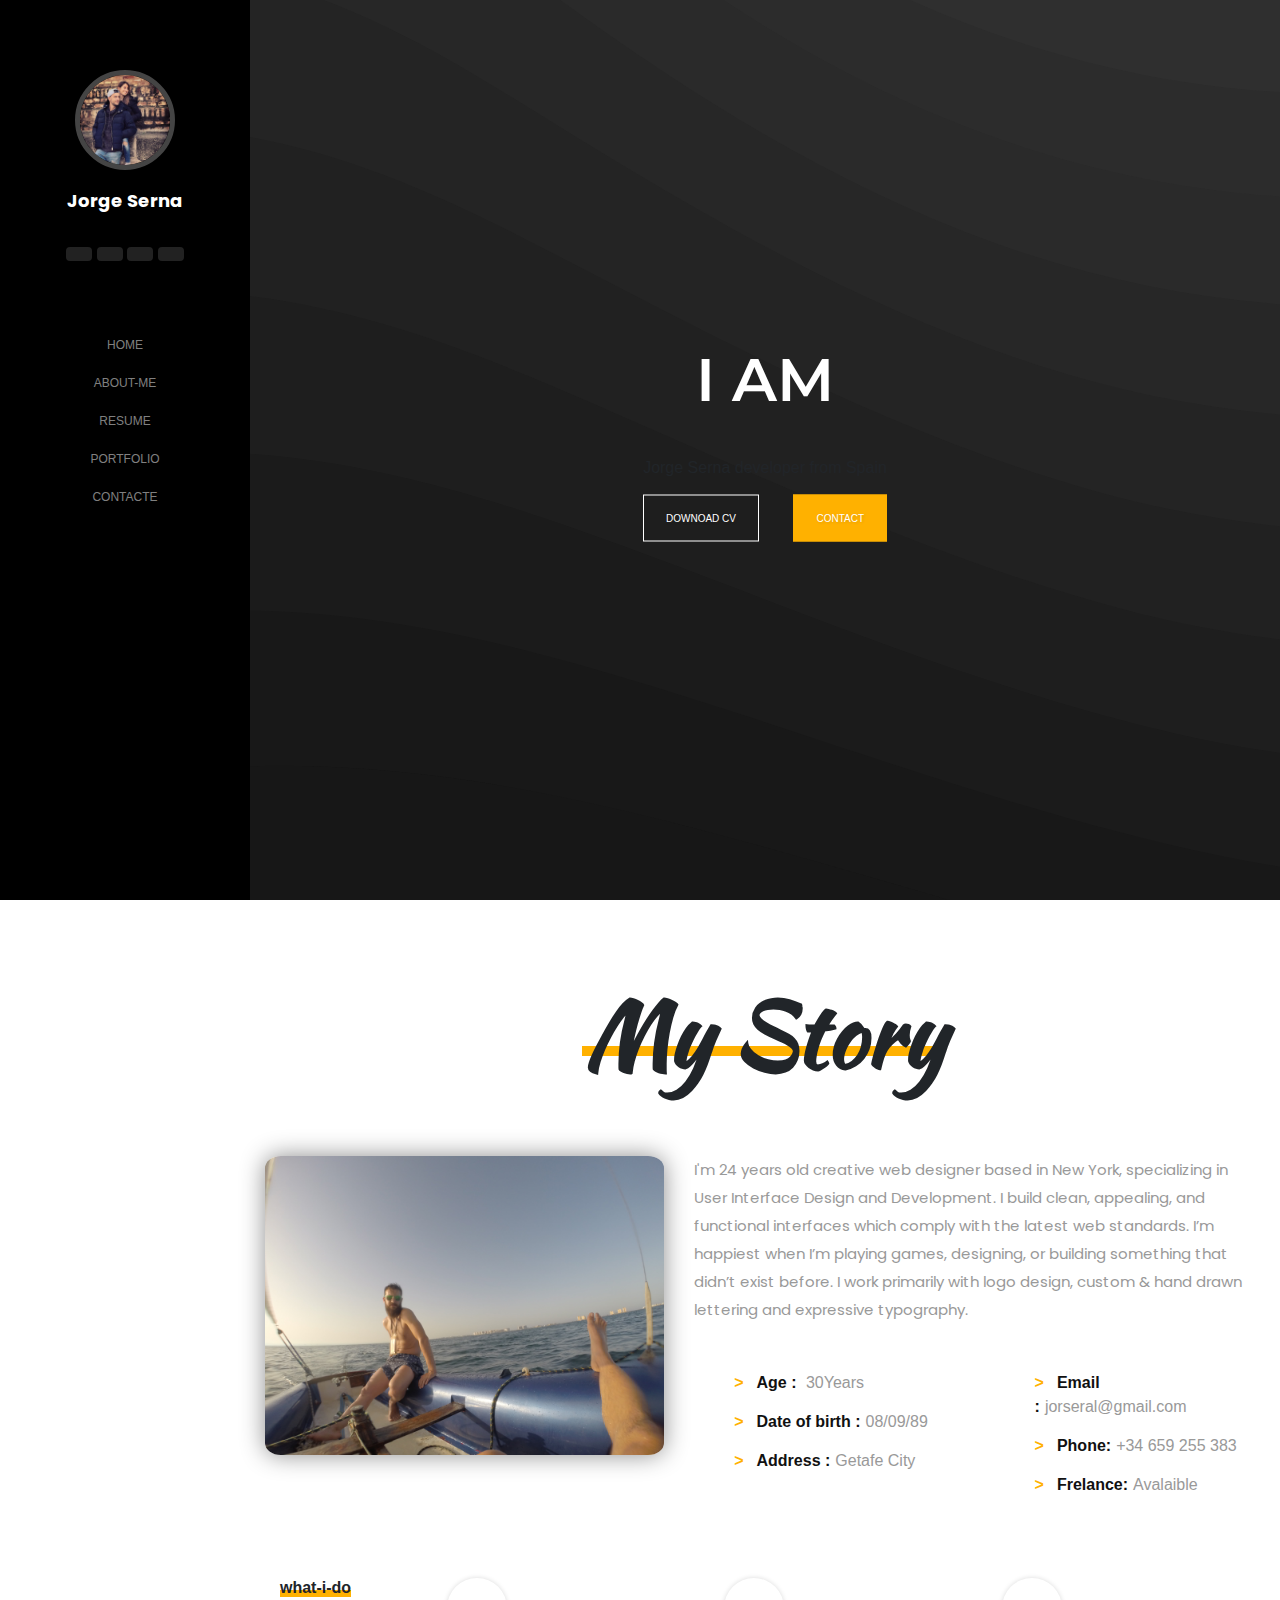
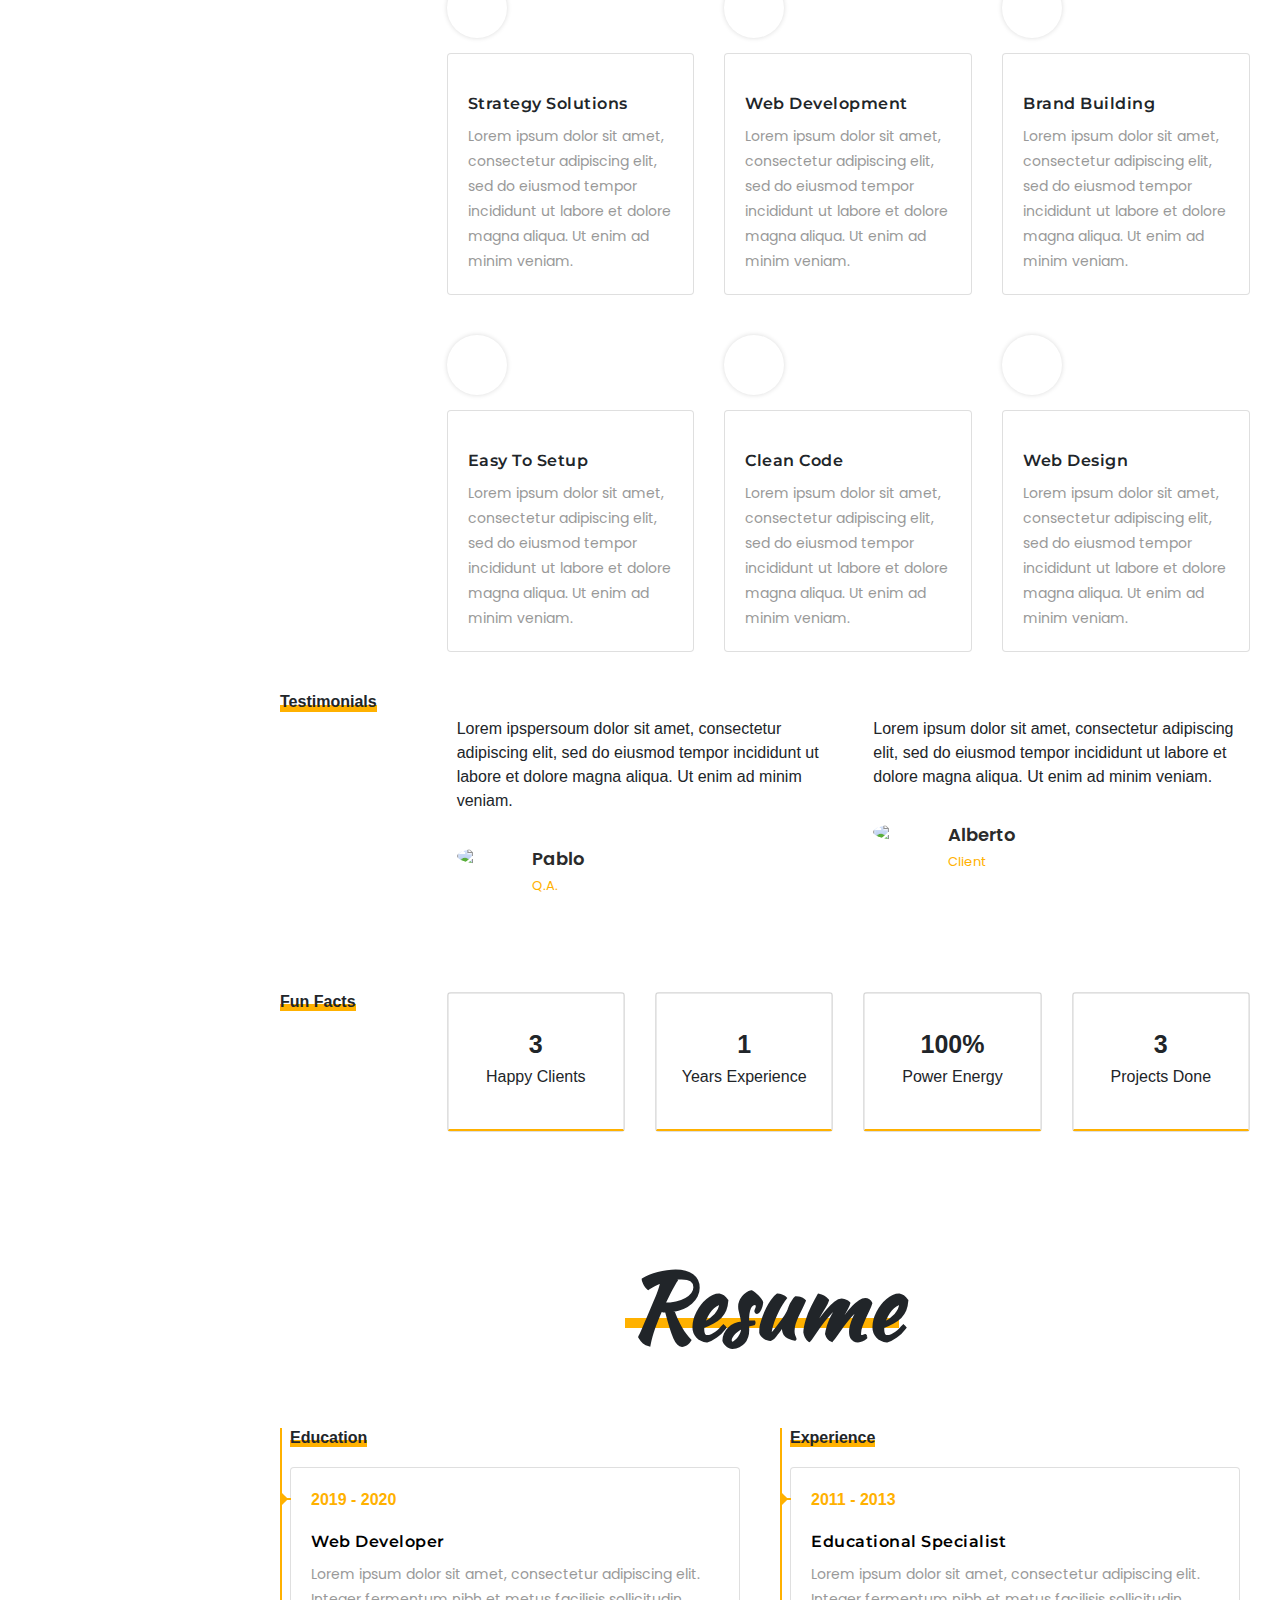
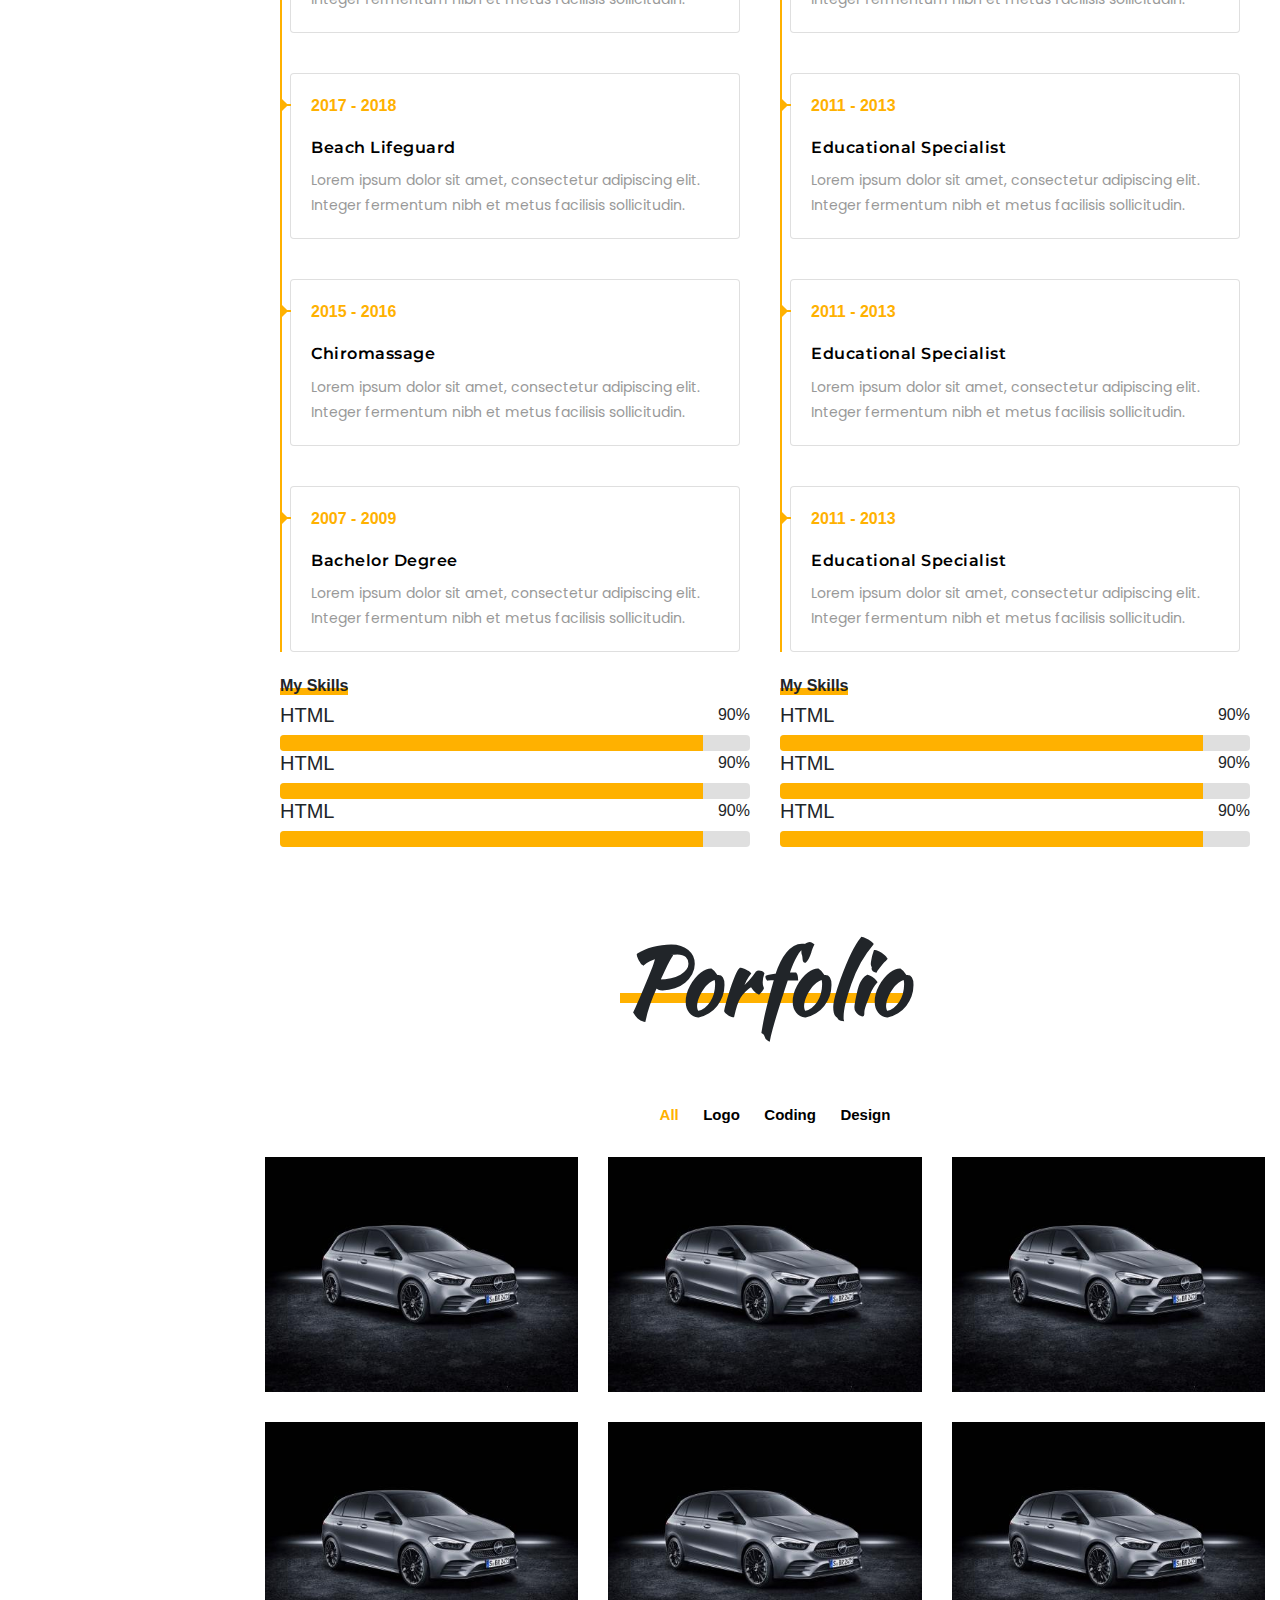
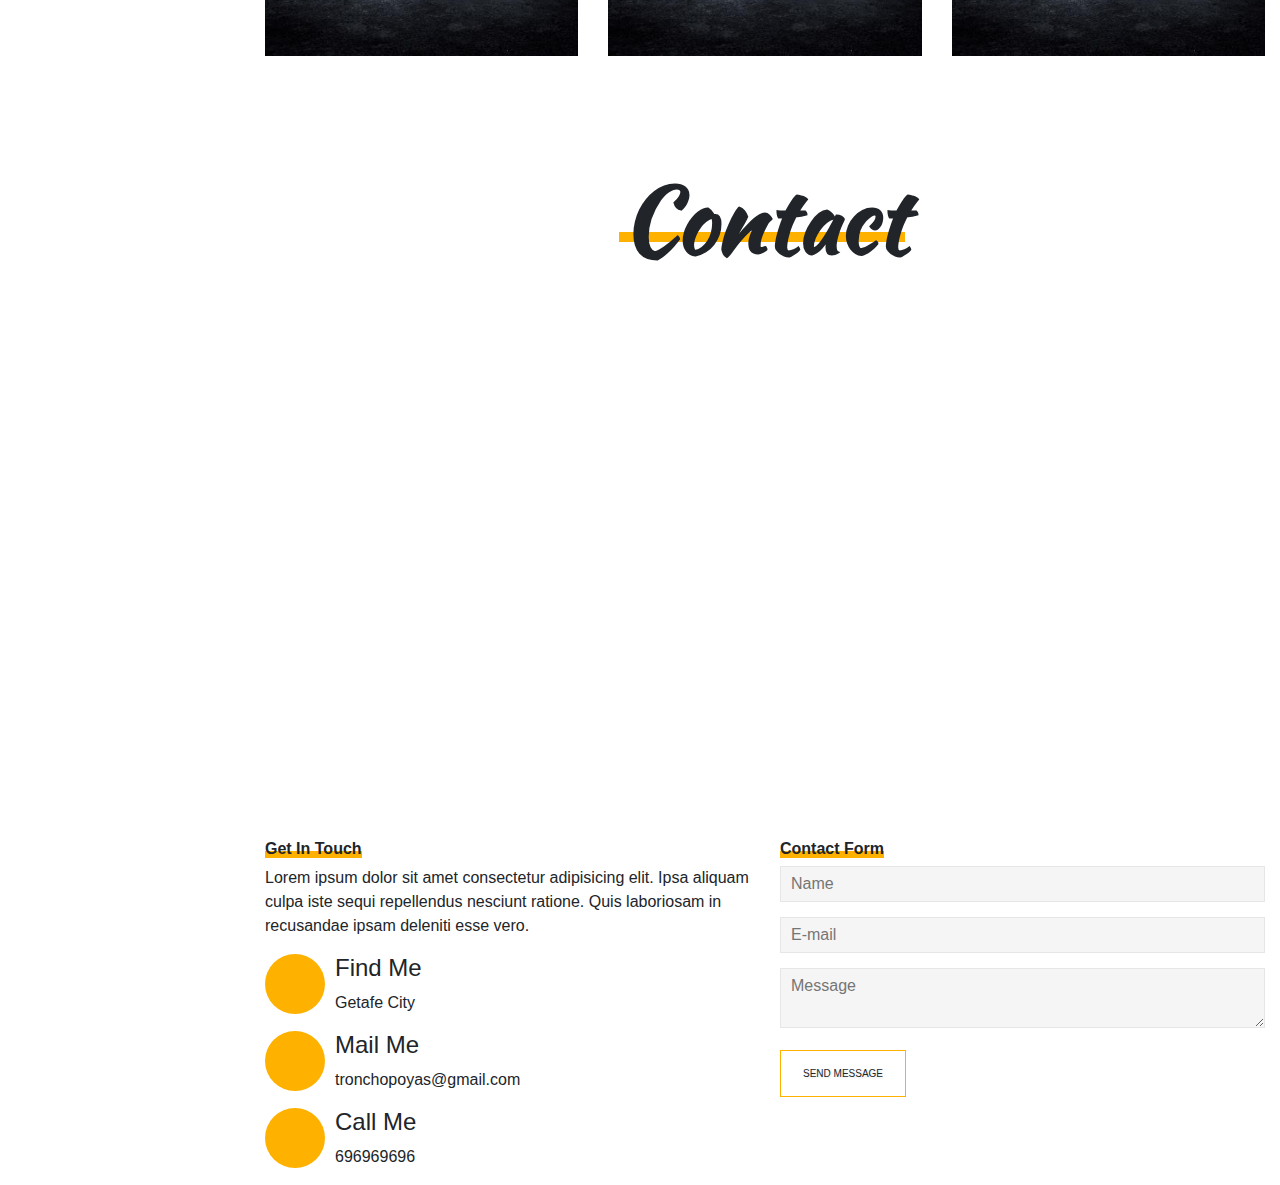
==== index.html @ 45c86617 "change im testimonial and fun-fact col-lg-2/10" ====
<!DOCTYPE html>
<html>
  <head>
    <meta name="viewport" content="width=device-width, maximum-scale=1, minimum-scale=1, initial-scale=1" />
    <link
      rel="stylesheet"
      href="https://stackpath.bootstrapcdn.com/bootstrap/4.4.1/css/bootstrap.min.css"
      integrity="sha384-Vkoo8x4CGsO3+Hhxv8T/Q5PaXtkKtu6ug5TOeNV6gBiFeWPGFN9MuhOf23Q9Ifjh"
      crossorigin="anonymous"
    />
    <script src="https://code.jquery.com/jquery-3.4.1.min.js" integrity="sha256-CSXorXvZcTkaix6Yvo6HppcZGetbYMGWSFlBw8HfCJo=" crossorigin="anonymous"></script>
    <link rel="stylesheet" href="https://fonts.googleapis.com/css?family=Kaushan+Script:300,400,500%7CMontserrat:300,400,500,600,700,800,900%7CPoppins:300,400,500,700" />

    <link rel="stylesheet" href="https://use.fontawesome.com/releases/v5.8.1/css/all.css" integrity="sha384-50oBUHEmvpQ+1lW4y57PTFmhCaXp0ML5d60M1M7uH2+nqUivzIebhndOJK28anvf" crossorigin="anonymous" />

    <link rel="stylesheet" href="assets/styles/animations.css" />
    <link rel="stylesheet" href="assets/styles/main.css" />

    <script src="assets/scripts/typed.min.js"></script>
    <script src="assets/scripts/main.js"></script>

    <title>Jorge Serna Alba</title>
  </head>
  <body>
    <div class="global-wrapper">
      <!-- mobile header -->
      <div class="mobile-header">
        <h3>Jorge Serna</h3>
        <a href="#" class="btn  js-showsidebar-button"><i class="fas fa-bars"></i></a>
      </div>
      <!-- / mobile header -->

      <!-- sidebar -->
      <div class="sidebar text-center">
        <div class="face">
          <img src="img/IMG_4.jpg" />
        </div>

        <h1>Jorge Serna</h1>

        <div class="social-icons">
          <a href="" class="btn"><i class="fab fa-linkedin"></i></a>
          <a href="" class="btn"><i class="fab fa-facebook-f"></i></a>
          <a href="" class="btn"><i class="far fa-heart"></i></a>
          <a href="" class="btn"><i class="far fa-heart"></i></a>
        </div>

        <ul>
          <li><a href="#home">Home</a></li>
          <li><a href="#aboutme">about-me</a></li>
          <li><a href="#resume">resume</a></li>
          <li><a href="#portfolio">portfolio</a></li>
          <li><a href="#contact">contacte</a></li>
        </ul>
      </div>
      <!-- end sidebar -->
      <!-- content -->
      <div class="main-content">
        <section id="home">
          <div class="home">
            <div class="center">
              <h2>I am <span class="yellow" id="typed"></span></h2>

              <div id="typed-strings">
                <span>Jorge Serna</span>
                <span>developer</span>
                <span>from Spain</span>
              </div>

              <a href="" class="btn">Downoad CV</a>
              <a href="" class="btn yellow">Contact</a>
            </div>
          </div>
        </section>

        <section id="aboutme">
          <div class="container">
            <!-- first section -->
            <div class="intro">
              <!--page title -->
              <h2 class="text-center title"><span>My Story</span></h2>
              <!-- / page title-->
              <div class="row">
                <div class="col-lg-5 ">
                  <img src="img/img_3.JPG" alt="" class="img-fluid" />
                </div>
                <div class="col-lg-7 ">
                  <p>
                    I'm 24 years old creative web designer based in New York, specializing in User Interface Design and Development. I build clean, appealing, and functional interfaces which comply
                    with the latest web standards. I’m happiest when I’m playing games, designing, or building something that didn’t exist before. I work primarily with logo design, custom &amp; hand
                    drawn lettering and expressive typography.
                  </p>

                  <div class="row about_me">
                    <div class="col-lg-6 col-sm-12">
                      <ul>
                        <li>
                          <strong><span>></span>Age : </strong><span class="info-body">30Years</span>
                        </li>
                        <li>
                          <strong><span>></span>Date of birth :</strong><span class="info-body">08/09/89</span>
                        </li>
                        <li>
                          <strong><span>></span>Address :</strong><span class="info-body">Getafe City</span>
                        </li>
                      </ul>
                    </div>
                    <div class="col-lg-6 col-sm-12">
                      <ul>
                        <li>
                          <strong><span>></span>Email :</strong><span class="info-body">jorseral@gmail.com</span>
                        </li>
                        <li>
                          <strong><span>></span>Phone:</strong><span class="info-body">+34 659 255 383</span>
                        </li>
                        <li>
                          <strong><span>></span>Frelance:</strong><span class="info-body">Avalaible</span>
                        </li>
                      </ul>
                    </div>
                  </div>
                </div>
              </div>
            </div>
            <!--  end first section -->

            <!-- easy-to-setup-->
            <div class="easy-to-setup">
              <div class="container">
                <div class="row">
                  <div class="col-lg-2">
                    <h3 class="subtitle"><span>what-i-do</span></h3>
                  </div>
                  <div class="col-lg-10">
                    <div class="row">
                      <!--  what-i-do item -->
                      <div class=" col-lg-4 col-sm-12">
                        <div class="font-icon">
                          <i class="fas fa-anchor"></i>
                        </div>
                        <div class="card">
                          <div class="card-body">
                            <h4>Strategy Solutions</h4>
                            <p>
                              Lorem ipsum dolor sit amet, consectetur adipiscing elit, sed do eiusmod tempor incididunt ut labore et dolore magna aliqua. Ut enim ad minim veniam.
                            </p>
                          </div>
                        </div>
                      </div>
                      <!--  what-i-do item -->
                      <!-- / what-i-do item -->
                      <div class="col-lg-4 col-sm-12">
                        <div class="font-icon">
                          <i class="fas fa-trophy"></i>
                        </div>
                        <div class="card">
                          <div class="card-body">
                            <h4>Web Development</h4>
                            <p>
                              Lorem ipsum dolor sit amet, consectetur adipiscing elit, sed do eiusmod tempor incididunt ut labore et dolore magna aliqua. Ut enim ad minim veniam.
                            </p>
                          </div>
                        </div>
                      </div>
                      <!--  what-i-do item -->
                      <!-- / what-i-do item -->
                      <div class="col-lg-4 col-sm-12">
                        <div class="font-icon">
                          <i class="fas fa-project-diagram"></i>
                        </div>
                        <div class="card">
                          <div class="card-body">
                            <h4>Brand Building</h4>
                            <p>
                              Lorem ipsum dolor sit amet, consectetur adipiscing elit, sed do eiusmod tempor incididunt ut labore et dolore magna aliqua. Ut enim ad minim veniam.
                            </p>
                          </div>
                        </div>
                      </div>
                      <!--  what-i-do item -->
                      <!-- easy-to-setup item-->
                      <div class="col-lg-4 col-sm-12">
                        <div class="font-icon">
                          <i class="fas fa-cog"></i>
                        </div>
                        <div class="card">
                          <div class="card-body">
                            <h4>Easy To Setup</h4>
                            <p>
                              Lorem ipsum dolor sit amet, consectetur adipiscing elit, sed do eiusmod tempor incididunt ut labore et dolore magna aliqua. Ut enim ad minim veniam.
                            </p>
                          </div>
                        </div>
                      </div>
                      <!-- / easy-to-setup item-->
                      <!-- easy-to-setup item-->
                      <div class="col-lg-4 col-sm-12">
                        <div class="font-icon">
                          <i class="fas fa-star"></i>
                        </div>
                        <div class="card">
                          <div class="card-body">
                            <h4>Clean Code</h4>
                            <p>
                              Lorem ipsum dolor sit amet, consectetur adipiscing elit, sed do eiusmod tempor incididunt ut labore et dolore magna aliqua. Ut enim ad minim veniam.
                            </p>
                          </div>
                        </div>
                      </div>
                      <!-- / easy-to-setup item-->
                      <!-- easy-to-setup item-->
                      <div class="col-lg-4 col-sm-12">
                        <div class="font-icon">
                          <i class="fas fa-coins"></i>
                        </div>
                        <div class="card">
                          <div class="card-body">
                            <h4>Web Design</h4>
                            <p>
                              Lorem ipsum dolor sit amet, consectetur adipiscing elit, sed do eiusmod tempor incididunt ut labore et dolore magna aliqua. Ut enim ad minim veniam.
                            </p>
                          </div>
                        </div>
                      </div>
                      <!-- / easy-to-setup item-->
                    </div>
                  </div>
                </div>
              </div>
            </div>
            <!-- / easy-to-setup-->

            <!-- testimonials -->
            <div class="testimonials">
              <div class="container">
                <div class="row">
                  <div class="col-lg-2">
                    <h3 class="subtitle"><span>Testimonials</span></h3>
                    <a href="" class="btn"><i class="fas fa-angle-left"></i></a>
                    <a href="" class="btn"><i class="fas fa-angle-right"></i></a>
                  </div>
                  <div class="col-lg-10">
                    <div class="row">
                      <!-- testimonial-item -->
                      <div class="col-lg-6 col-sm-12 testi-content">
                        <p>Lorem ipspersoum dolor sit amet, consectetur adipiscing elit, sed do eiusmod tempor incididunt ut labore et dolore magna aliqua. Ut enim ad minim veniam.</p>
                        <div class="person">
                          <img src="https://riyad-site.netlify.com/assets/images/testimonials/client_2.jpg" />
                          <h5>Pablo</h5>
                          <h6>Q.A.</h6>
                        </div>
                      </div>
                      <!-- / testimonial-item -->
                      <!-- testimonial-item -->
                      <div class="col-lg-6 col-sm-12 testi-content">
                        <p>Lorem ipsum dolor sit amet, consectetur adipiscing elit, sed do eiusmod tempor incididunt ut labore et dolore magna aliqua. Ut enim ad minim veniam.</p>
                        <div class="person">
                          <img src="https://riyad-site.netlify.com/assets/images/testimonials/client_2.jpg" />
                          <h5>Alberto</h5>
                          <h6>Client</h6>
                        </div>
                      </div>
                      <!--/ testimonial-item -->
                    </div>
                  </div>
                </div>
              </div>
            </div>
            <!-- /testimonials -->

            <!--fun-facts -->
            <div class="fun-facts">
              <div class="container">
                <div class="row">
                  <div class=" col-lg-2">
                    <h3 class="subtitle"><span>Fun Facts</span></h3>
                  </div>
                  <div class="col-lg-10 ">
                    <div class="row">
                      <!--fun-fact-item -->
                      <div class="col-md-3 col-sm-6 col-xs-12">
                        <div class="card">
                          <div class="card-body">
                            <div class="fun-fact-item">
                              <div class="font-icon icons">
                                <i class="far fa-smile"></i>
                              </div>
                              <h5>3</h5>
                              <h6>Happy Clients</h6>
                            </div>
                          </div>
                        </div>
                      </div>
                      <!-- /fun-fact-item -->
                      <!--fun-fact-item -->
                      <div class="col-md-3 col-sm-6 col-xs-12">
                        <div class="card">
                          <div class="card-body">
                            <div class="fun-fact-item">
                              <div class="font-icon icons">
                                <i class="far fa-lightbulb"></i>
                              </div>
                              <h5>1</h5>
                              <h6>Years Experience</h6>
                            </div>
                          </div>
                        </div>
                      </div>
                      <!-- /fun-fact-item -->
                      <!--fun-fact-item -->
                      <div class="col-md-3 col-sm-6 col-xs-12">
                        <div class="card">
                          <div class="card-body">
                            <div class="fun-fact-item">
                              <div class="font-icon icons">
                                <i class="fas fa-award"></i>
                              </div>
                              <h5>100%</h5>
                              <h6>Power Energy</h6>
                            </div>
                          </div>
                        </div>
                      </div>
                      <!-- /fun-fact-item -->
                      <!--fun-fact-item -->
                      <div class="col-md-3 col-sm-6 col-xs-12">
                        <div class="card">
                          <div class="card-body">
                            <div class="fun-fact-item">
                              <div class="font-icon icons">
                                <i class="fas fa-thumbs-up"></i>
                              </div>
                              <h5>3</h5>
                              <h6>Projects Done</h6>
                            </div>
                          </div>
                        </div>
                      </div>
                      <!-- /fun-fact-item -->
                    </div>
                  </div>
                </div>
              </div>
            </div>
            <!--/ fun-facts-->
          </div>
        </section>

        <!-- RESUME SECTION -->
        <section id="resume">
          <div class="container">
            <!-- timeline -->
            <div class="timeline mb-4">
              <!--page title -->
              <h2 class="text-center title"><span>Resume</span></h2>
              <!-- / page title-->
              <div class="container">
                <div class="row">
                  <!-- left column -->
                  <div class="content col-lg-6 col-sm-12">
                    <div class="timeline-container">
                      <h3 class="subtitle"><span>Education</span></h3>

                      <!--timeline-item-->
                      <div class="card timeline-item">
                        <div class="card-body">
                          <div class="date">
                            <i class="fa fa-calendar"></i>
                            <span class="date">2019 - 2020</span>
                          </div>
                          <h4>Web Developer</h4>
                          <p>Lorem ipsum dolor sit amet, consectetur adipiscing elit. Integer fermentum nibh et metus facilisis sollicitudin.</p>
                        </div>
                      </div>
                      <!--/ timeline-item-->
                      <!--timeline-item-->
                      <div class="card timeline-item">
                        <div class="card-body">
                          <div class="date">
                            <i class="fa fa-calendar"></i>
                            <span class="date">2017 - 2018</span>
                          </div>
                          <h4>Beach Lifeguard</h4>
                          <p>Lorem ipsum dolor sit amet, consectetur adipiscing elit. Integer fermentum nibh et metus facilisis sollicitudin.</p>
                        </div>
                      </div>
                      <!--/ timeline-item-->
                      <!--timeline-item-->
                      <div class="card timeline-item">
                        <div class="card-body">
                          <div class="date">
                            <i class="fa fa-calendar"></i>
                            <span class="date">2015 - 2016</span>
                          </div>
                          <h4>Chiromassage</h4>
                          <p>Lorem ipsum dolor sit amet, consectetur adipiscing elit. Integer fermentum nibh et metus facilisis sollicitudin.</p>
                        </div>
                      </div>
                      <!--/ timeline-item-->
                      <!--timeline-item-->
                      <div class="card timeline-item mb-0">
                        <div class="card-body">
                          <div class="date">
                            <i class="fa fa-calendar"></i>
                            <span class="date">2007 - 2009</span>
                          </div>
                          <h4>Bachelor Degree</h4>
                          <p>Lorem ipsum dolor sit amet, consectetur adipiscing elit. Integer fermentum nibh et metus facilisis sollicitudin.</p>
                        </div>
                      </div>
                    </div>

                    <!--/ timeline-item-->
                  </div>

                  <!-- left column -->
                  <!-- right column -->
                  <div class="content col-lg-6 col-sm-12">
                    <div class="timeline-container">
                      <h3 class="subtitle"><span>Experience</span></h3>

                      <!--timeline-item-->
                      <div class="card timeline-item">
                        <div class="card-body">
                          <div class="date">
                            <i class="fa fa-calendar"></i>
                            <span class="date">2011 - 2013</span>
                          </div>
                          <h4>Educational Specialist</h4>
                          <p>Lorem ipsum dolor sit amet, consectetur adipiscing elit. Integer fermentum nibh et metus facilisis sollicitudin.</p>
                        </div>
                      </div>
                      <!--/ timeline-item-->
                      <!--timeline-item-->
                      <div class="card timeline-item">
                        <div class="card-body">
                          <div class="date">
                            <i class="fa fa-calendar"></i>
                            <span class="date">2011 - 2013</span>
                          </div>
                          <h4>Educational Specialist</h4>
                          <p>Lorem ipsum dolor sit amet, consectetur adipiscing elit. Integer fermentum nibh et metus facilisis sollicitudin.</p>
                        </div>
                      </div>
                      <!--/ timeline-item-->
                      <!--timeline-item-->
                      <div class="card timeline-item">
                        <div class="card-body">
                          <div class="date">
                            <i class="fa fa-calendar"></i>
                            <span class="date">2011 - 2013</span>
                          </div>
                          <h4>Educational Specialist</h4>
                          <p>Lorem ipsum dolor sit amet, consectetur adipiscing elit. Integer fermentum nibh et metus facilisis sollicitudin.</p>
                        </div>
                      </div>
                      <!--/ timeline-item-->
                      <!--timeline-item-->
                      <div class="card timeline-item mb-0">
                        <div class="card-body">
                          <div class="date">
                            <i class="fa fa-calendar"></i>
                            <span class="date">2011 - 2013</span>
                          </div>
                          <h4>Educational Specialist</h4>
                          <p>Lorem ipsum dolor sit amet, consectetur adipiscing elit. Integer fermentum nibh et metus facilisis sollicitudin.</p>
                        </div>
                      </div>
                    </div>

                    <!--/ timeline-item-->
                  </div>
                </div>
                <!-- right column -->
              </div>
            </div>
            <!-- / timeline -->
            <!--Skills & Languages-->
            <div>
              <div class="container">
                <div class="row">
                  <!--Skills-->
                  <div class="col-lg-6 col-sm-12">
                    <h3 class="subtitle"><span>My Skills</span></h3>
                    <!--Skill1-->
                    <div class="skill">
                      <h5 class="name">HTML</h5>
                      <span class="percentage">90%</span>
                      <div class="progress">
                        <div class="value" style="width: 90%"></div>
                      </div>
                    </div>
                    <!--Skill1-->
                    <div class="skill">
                      <h5 class="name">HTML</h5>
                      <span class="percentage">90%</span>
                      <div class="progress">
                        <div class="value" style="width: 90%"></div>
                      </div>
                    </div>
                    <!--Skill1-->
                    <div class="skill">
                      <h5 class="name">HTML</h5>
                      <span class="percentage">90%</span>
                      <div class="progress">
                        <div class="value" style="width: 90%"></div>
                      </div>
                    </div>
                  </div>
                  <div class="col-lg-6 col-sm-12">
                    <h3 class="subtitle"><span>My Skills</span></h3>
                    <!--Skill1-->
                    <div class="skill">
                      <h5 class="name">HTML</h5>
                      <span class="percentage">90%</span>
                      <div class="progress">
                        <div class="value" style="width: 90%"></div>
                      </div>
                    </div>
                    <!--Skill1-->
                    <div class="skill">
                      <h5 class="name">HTML</h5>
                      <span class="percentage">90%</span>
                      <div class="progress">
                        <div class="value" style="width: 90%"></div>
                      </div>
                    </div>
                    <!--Skill1-->
                    <div class="skill">
                      <h5 class="name">HTML</h5>
                      <span class="percentage">90%</span>
                      <div class="progress">
                        <div class="value" style="width: 90%"></div>
                      </div>
                    </div>
                  </div>
                </div>
              </div>
            </div>
          </div>
        </section>
        <!-- / RESUME SECTION -->
        <!-- PORTFOLIO SECTION -->
        <section id="portfolio">
          <div>
            <div class="container">
              <!--page title -->
              <h2 class="text-center title"><span>Porfolio</span></h2>
              <!-- / page title-->

              <!-- first_head-->
              <div class="list">
                <ul>
                  <li><a class="active" href="#">All</a></li>
                  <li><a href="#">Logo</a></li>
                  <li><a href="#">Coding</a></li>
                  <li><a href="#">design</a></li>
                </ul>
              </div>
              <!--  end first_head-->

              <!-- pictures-->
              <div class=" row pic">
                <!-- portfolio item-->
                <div class="col-lg-4 col-sm-12">
                  <div class="portfolio-item">
                    <img src="img/mersedes.jpg" alt="" />
                    <div class="caption">
                      <h3>RacoonRacing</h3>
                      <p>Web de motor</p>
                    </div>
                  </div>
                </div>
                <!-- / portfolio item-->
                <!-- portfolio item-->
                <div class="col-lg-4 col-sm-12">
                  <div class="portfolio-item">
                    <img src="img/mersedes.jpg" alt="" />
                    <div class="caption">
                      <h3>RacoonRacing</h3>
                      <p>Web de motor</p>
                    </div>
                  </div>
                </div>
                <!-- / portfolio item-->
                <!-- portfolio item-->
                <div class="col-lg-4 col-sm-12">
                  <div class="portfolio-item">
                    <img src="img/mersedes.jpg" alt="" />
                    <div class="caption">
                      <h3>RacoonRacing</h3>
                      <p>Web de motor</p>
                    </div>
                  </div>
                </div>
                <!-- / portfolio item-->
                <!-- portfolio item-->
                <div class="col-lg-4 col-sm-12">
                  <div class="portfolio-item">
                    <img src="img/mersedes.jpg" alt="" />
                    <div class="caption">
                      <h3>RacoonRacing</h3>
                      <p>Web de motor</p>
                    </div>
                  </div>
                </div>
                <!-- / portfolio item-->
                <!-- portfolio item-->
                <div class="col-lg-4 col-sm-12">
                  <div class="portfolio-item">
                    <img src="img/mersedes.jpg" alt="" />
                    <div class="caption">
                      <h3>RacoonRacing</h3>
                      <p>Web de motor</p>
                    </div>
                  </div>
                </div>
                <!-- / portfolio item-->
                <!-- portfolio item-->
                <div class="col-lg-4 col-sm-12">
                  <div class="portfolio-item">
                    <img src="img/mersedes.jpg" alt="" />
                    <div class="caption">
                      <h3>RacoonRacing</h3>
                      <p>Web de motor</p>
                    </div>
                  </div>
                </div>
                <!-- / portfolio item-->
              </div>
            </div>
          </div>
        </section>
        <!-- / PORTFOLIO SECTION -->

        <!-- CONTACT SECTION -->
        <section id="contact">
          <!--map-->
          <div>
            <div class="container">
              <!--page title -->
              <h2 class="text-center title"><span>Contact</span></h2>
              <!-- / page title-->
            </div>

            <div class="container">
              <div class="google_map">
                <iframe
                  src="https://www.google.com/maps/embed?pb=!1m18!1m12!1m3!1d7236.299884927441!2d-3.7340869820297664!3d40.30929667447118!2m3!1f0!2f0!3f0!3m2!1i1024!2i768!4f13.1!3m3!1m2!1s0xd42209a1ebb8201%3A0x20c3fa90b7e442fc!2sGetafe%2C%20Madrid!5e0!3m2!1ses!2ses!4v1581365763017!5m2!1ses!2ses"
                  height="450"
                  frameborder="0"
                  style="border:0;"
                  allowfullscreen=""
                ></iframe>
              </div>
            </div>
          </div>
          <!-- end map -->

          <div class="contact-form">
            <div class="container">
              <div class="row">
                <!--left side-->
                <div class="content col-lg-6 col-sm-12">
                  <h3 class="subtitle"><span>Get In Touch</span></h3>
                  <p>Lorem ipsum dolor sit amet consectetur adipisicing elit. Ipsa aliquam culpa iste sequi repellendus nesciunt ratione. Quis laboriosam in recusandae ipsam deleniti esse vero.</p>
                  <div class="info">
                    <div class="info-item">
                      <i class="fas fa-map-marker-alt"></i>
                      <div>
                        <h4>Find Me</h4>
                        <p>Getafe City</p>
                      </div>
                    </div>
                    <div class="info-item">
                      <i class="far fa-envelope"></i>
                      <div>
                        <h4>Mail Me</h4>
                        <p>tronchopoyas@gmail.com</p>
                      </div>
                    </div>
                    <div class="info-item">
                      <i class="fas fa-phone"></i>
                      <div>
                        <h4>Call Me</h4>
                        <p>696969696</p>
                      </div>
                    </div>
                  </div>
                </div>
                <!--end left side-->
                <!--right side-->
                <div class="content col-lg-6 col-sm-12">
                  <form>
                    <h3 class="subtitle"><span>Contact Form</span></h3>

                    <div>
                      <input id="Name" placeholder="Name" required type="text" />
                    </div>
                    <div>
                      <input type="email" placeholder="E-mail" required />
                    </div>
                    <div>
                      <textarea placeholder="Message" name="message" required></textarea>
                    </div>
                    <input class="btn" type="submit" value="SEND MESSAGE" />
                  </form>
                </div>
              </div>
            </div>
          </div>
        </section>
        <!-- / CONTACT SECTION -->
      </div>
      <!-- end content -->
    </div>
  </body>
</html>
---- assets/styles/animations.css ----
/* Animations */
/* animation sets */

/* move from / to  */

.pt-page-moveToLeft {
    -webkit-animation: moveToLeft 0.6s ease both;
    animation: moveToLeft 0.6s ease both;
  }
  
  .pt-page-moveFromLeft {
    -webkit-animation: moveFromLeft 0.6s ease both;
    animation: moveFromLeft 0.6s ease both;
  }
  
  .pt-page-moveToRight {
    -webkit-animation: moveToRight 0.6s ease both;
    animation: moveToRight 0.6s ease both;
  }
  
  .pt-page-moveFromRight {
    -webkit-animation: moveFromRight 0.6s ease both;
    animation: moveFromRight 0.6s ease both;
  }
  
  .pt-page-moveToTop {
    -webkit-animation: moveToTop 0.6s ease both;
    animation: moveToTop 0.6s ease both;
  }
  
  .pt-page-moveFromTop {
    -webkit-animation: moveFromTop 0.6s ease both;
    animation: moveFromTop 0.6s ease both;
  }
  
  .pt-page-moveToBottom {
    -webkit-animation: moveToBottom 0.6s ease both;
    animation: moveToBottom 0.6s ease both;
  }
  
  .pt-page-moveFromBottom {
    -webkit-animation: moveFromBottom 0.6s ease both;
    animation: moveFromBottom 0.6s ease both;
  }
  
  /* fade */
  
  .pt-page-fade {
    -webkit-animation: fade 0.7s ease both;
    animation: fade 0.7s ease both;
  }
  
  /* move from / to and fade */
  
  .pt-page-moveToLeftFade {
    -webkit-animation: moveToLeftFade 0.7s ease both;
    animation: moveToLeftFade 0.7s ease both;
  }
  
  .pt-page-moveFromLeftFade {
    -webkit-animation: moveFromLeftFade 0.7s ease both;
    animation: moveFromLeftFade 0.7s ease both;
  }
  
  .pt-page-moveToRightFade {
    -webkit-animation: moveToRightFade 0.7s ease both;
    animation: moveToRightFade 0.7s ease both;
  }
  
  .pt-page-moveFromRightFade {
    -webkit-animation: moveFromRightFade 0.7s ease both;
    animation: moveFromRightFade 0.7s ease both;
  }
  
  .pt-page-moveToTopFade {
    -webkit-animation: moveToTopFade 0.7s ease both;
    animation: moveToTopFade 0.7s ease both;
  }
  
  .pt-page-moveFromTopFade {
    -webkit-animation: moveFromTopFade 0.7s ease both;
    animation: moveFromTopFade 0.7s ease both;
  }
  
  .pt-page-moveToBottomFade {
    -webkit-animation: moveToBottomFade 0.7s ease both;
    animation: moveToBottomFade 0.7s ease both;
  }
  
  .pt-page-moveFromBottomFade {
    -webkit-animation: moveFromBottomFade 0.7s ease both;
    animation: moveFromBottomFade 0.7s ease both;
  }
  
  /* move to with different easing */
  
  .pt-page-moveToLeftEasing {
    -webkit-animation: moveToLeft 0.7s ease-in-out both;
    animation: moveToLeft 0.7s ease-in-out both;
  }
  .pt-page-moveToRightEasing {
    -webkit-animation: moveToRight 0.7s ease-in-out both;
    animation: moveToRight 0.7s ease-in-out both;
  }
  .pt-page-moveToTopEasing {
    -webkit-animation: moveToTop 0.7s ease-in-out both;
    animation: moveToTop 0.7s ease-in-out both;
  }
  .pt-page-moveToBottomEasing {
    -webkit-animation: moveToBottom 0.7s ease-in-out both;
    animation: moveToBottom 0.7s ease-in-out both;
  }
  
  /********************************* keyframes **************************************/
  
  /* move from / to  */
  
  @-webkit-keyframes moveToLeft {
    from {
    }
    to {
      -webkit-transform: translateX(-100%);
    }
  }
  @keyframes moveToLeft {
    from {
    }
    to {
      -webkit-transform: translateX(-100%);
      transform: translateX(-100%);
    }
  }
  
  @-webkit-keyframes moveFromLeft {
    from {
      -webkit-transform: translateX(-100%);
    }
  }
  @keyframes moveFromLeft {
    from {
      -webkit-transform: translateX(-100%);
      transform: translateX(-100%);
    }
  }
  
  @-webkit-keyframes moveToRight {
    from {
    }
    to {
      -webkit-transform: translateX(100%);
    }
  }
  @keyframes moveToRight {
    from {
    }
    to {
      -webkit-transform: translateX(100%);
      transform: translateX(100%);
    }
  }
  
  @-webkit-keyframes moveFromRight {
    from {
      -webkit-transform: translateX(100%);
    }
  }
  @keyframes moveFromRight {
    from {
      -webkit-transform: translateX(100%);
      transform: translateX(100%);
    }
  }
  
  @-webkit-keyframes moveToTop {
    from {
    }
    to {
      -webkit-transform: translateY(-100%);
    }
  }
  @keyframes moveToTop {
    from {
    }
    to {
      -webkit-transform: translateY(-100%);
      transform: translateY(-100%);
    }
  }
  
  @-webkit-keyframes moveFromTop {
    from {
      -webkit-transform: translateY(-100%);
    }
  }
  @keyframes moveFromTop {
    from {
      -webkit-transform: translateY(-100%);
      transform: translateY(-100%);
    }
  }
  
  @-webkit-keyframes moveToBottom {
    from {
    }
    to {
      -webkit-transform: translateY(100%);
    }
  }
  @keyframes moveToBottom {
    from {
    }
    to {
      -webkit-transform: translateY(100%);
      transform: translateY(100%);
    }
  }
  
  @-webkit-keyframes moveFromBottom {
    from {
      -webkit-transform: translateY(100%);
    }
  }
  @keyframes moveFromBottom {
    from {
      -webkit-transform: translateY(100%);
      transform: translateY(100%);
    }
  }
  
  /* fade */
  
  @-webkit-keyframes fade {
    from {
    }
    to {
      opacity: 0.3;
    }
  }
  @keyframes fade {
    from {
    }
    to {
      opacity: 0.3;
    }
  }
  
  /* move from / to and fade */
  
  @-webkit-keyframes moveToLeftFade {
    from {
    }
    to {
      opacity: 0.3;
      -webkit-transform: translateX(-100%);
    }
  }
  @keyframes moveToLeftFade {
    from {
    }
    to {
      opacity: 0.3;
      -webkit-transform: translateX(-100%);
      transform: translateX(-100%);
    }
  }
  
  @-webkit-keyframes moveFromLeftFade {
    from {
      opacity: 0.3;
      -webkit-transform: translateX(-100%);
    }
  }
  @keyframes moveFromLeftFade {
    from {
      opacity: 0.3;
      -webkit-transform: translateX(-100%);
      transform: translateX(-100%);
    }
  }
  
  @-webkit-keyframes moveToRightFade {
    from {
    }
    to {
      opacity: 0.3;
      -webkit-transform: translateX(100%);
    }
  }
  @keyframes moveToRightFade {
    from {
    }
    to {
      opacity: 0.3;
      -webkit-transform: translateX(100%);
      transform: translateX(100%);
    }
  }
  
  @-webkit-keyframes moveFromRightFade {
    from {
      opacity: 0.3;
      -webkit-transform: translateX(100%);
    }
  }
  @keyframes moveFromRightFade {
    from {
      opacity: 0.3;
      -webkit-transform: translateX(100%);
      transform: translateX(100%);
    }
  }
  
  @-webkit-keyframes moveToTopFade {
    from {
    }
    to {
      opacity: 0.3;
      -webkit-transform: translateY(-100%);
    }
  }
  @keyframes moveToTopFade {
    from {
    }
    to {
      opacity: 0.3;
      -webkit-transform: translateY(-100%);
      transform: translateY(-100%);
    }
  }
  
  @-webkit-keyframes moveFromTopFade {
    from {
      opacity: 0.3;
      -webkit-transform: translateY(-100%);
    }
  }
  @keyframes moveFromTopFade {
    from {
      opacity: 0.3;
      -webkit-transform: translateY(-100%);
      transform: translateY(-100%);
    }
  }
  
  @-webkit-keyframes moveToBottomFade {
    from {
    }
    to {
      opacity: 0.3;
      -webkit-transform: translateY(100%);
    }
  }
  @keyframes moveToBottomFade {
    from {
    }
    to {
      opacity: 0.3;
      -webkit-transform: translateY(100%);
      transform: translateY(100%);
    }
  }
  
  @-webkit-keyframes moveFromBottomFade {
    from {
      opacity: 0.3;
      -webkit-transform: translateY(100%);
    }
  }
  @keyframes moveFromBottomFade {
    from {
      opacity: 0.3;
      -webkit-transform: translateY(100%);
      transform: translateY(100%);
    }
  }
  
  /* scale and fade */
  
  .pt-page-scaleDown {
    -webkit-animation: scaleDown 0.7s ease both;
    animation: scaleDown 0.7s ease both;
  }
  
  .pt-page-scaleUp {
    -webkit-animation: scaleUp 0.7s ease both;
    animation: scaleUp 0.7s ease both;
  }
  
  .pt-page-scaleUpDown {
    -webkit-animation: scaleUpDown 0.5s ease both;
    animation: scaleUpDown 0.5s ease both;
  }
  
  .pt-page-scaleDownUp {
    -webkit-animation: scaleDownUp 0.5s ease both;
    animation: scaleDownUp 0.5s ease both;
  }
  
  .pt-page-scaleDownCenter {
    -webkit-animation: scaleDownCenter 0.4s ease-in both;
    animation: scaleDownCenter 0.4s ease-in both;
  }
  
  .pt-page-scaleUpCenter {
    -webkit-animation: scaleUpCenter 0.4s ease-out both;
    animation: scaleUpCenter 0.4s ease-out both;
  }
  
  /********************************* keyframes **************************************/
  
  /* scale and fade */
  
  @-webkit-keyframes scaleDown {
    from {
    }
    to {
      opacity: 0;
      -webkit-transform: scale(0.8);
    }
  }
  @keyframes scaleDown {
    from {
    }
    to {
      opacity: 0;
      -webkit-transform: scale(0.8);
      transform: scale(0.8);
    }
  }
  
  @-webkit-keyframes scaleUp {
    from {
      opacity: 0;
      -webkit-transform: scale(0.8);
    }
  }
  @keyframes scaleUp {
    from {
      opacity: 0;
      -webkit-transform: scale(0.8);
      transform: scale(0.8);
    }
  }
  
  @-webkit-keyframes scaleUpDown {
    from {
      opacity: 0;
      -webkit-transform: scale(1.2);
    }
  }
  @keyframes scaleUpDown {
    from {
      opacity: 0;
      -webkit-transform: scale(1.2);
      transform: scale(1.2);
    }
  }
  
  @-webkit-keyframes scaleDownUp {
    from {
    }
    to {
      opacity: 0;
      -webkit-transform: scale(1.2);
    }
  }
  @keyframes scaleDownUp {
    from {
    }
    to {
      opacity: 0;
      -webkit-transform: scale(1.2);
      transform: scale(1.2);
    }
  }
  
  @-webkit-keyframes scaleDownCenter {
    from {
    }
    to {
      opacity: 0;
      -webkit-transform: scale(0.7);
    }
  }
  @keyframes scaleDownCenter {
    from {
    }
    to {
      opacity: 0;
      -webkit-transform: scale(0.7);
      transform: scale(0.7);
    }
  }
  
  @-webkit-keyframes scaleUpCenter {
    from {
      opacity: 0;
      -webkit-transform: scale(0.7);
    }
  }
  @keyframes scaleUpCenter {
    from {
      opacity: 0;
      -webkit-transform: scale(0.7);
      transform: scale(0.7);
    }
  }
  
  /* rotate sides first and scale */
  
  .pt-page-rotateRightSideFirst {
    -webkit-transform-origin: 0% 50%;
    transform-origin: 0% 50%;
    -webkit-animation: rotateRightSideFirst 0.8s both ease-in;
    animation: rotateRightSideFirst 0.8s both ease-in;
  }
  .pt-page-rotateLeftSideFirst {
    -webkit-transform-origin: 100% 50%;
    transform-origin: 100% 50%;
    -webkit-animation: rotateLeftSideFirst 0.8s both ease-in;
    animation: rotateLeftSideFirst 0.8s both ease-in;
  }
  .pt-page-rotateTopSideFirst {
    -webkit-transform-origin: 50% 100%;
    transform-origin: 50% 100%;
    -webkit-animation: rotateTopSideFirst 0.8s both ease-in;
    animation: rotateTopSideFirst 0.8s both ease-in;
  }
  .pt-page-rotateBottomSideFirst {
    -webkit-transform-origin: 50% 0%;
    transform-origin: 50% 0%;
    -webkit-animation: rotateBottomSideFirst 0.8s both ease-in;
    animation: rotateBottomSideFirst 0.8s both ease-in;
  }
  
  /* flip */
  
  .pt-page-flipOutRight {
    -webkit-transform-origin: 50% 50%;
    transform-origin: 50% 50%;
    -webkit-animation: flipOutRight 0.5s both ease-in;
    animation: flipOutRight 0.5s both ease-in;
  }
  .pt-page-flipInLeft {
    -webkit-transform-origin: 50% 50%;
    transform-origin: 50% 50%;
    -webkit-animation: flipInLeft 0.5s both ease-out;
    animation: flipInLeft 0.5s both ease-out;
  }
  .pt-page-flipOutLeft {
    -webkit-transform-origin: 50% 50%;
    transform-origin: 50% 50%;
    -webkit-animation: flipOutLeft 0.5s both ease-in;
    animation: flipOutLeft 0.5s both ease-in;
  }
  .pt-page-flipInRight {
    -webkit-transform-origin: 50% 50%;
    transform-origin: 50% 50%;
    -webkit-animation: flipInRight 0.5s both ease-out;
    animation: flipInRight 0.5s both ease-out;
  }
  .pt-page-flipOutTop {
    -webkit-transform-origin: 50% 50%;
    transform-origin: 50% 50%;
    -webkit-animation: flipOutTop 0.5s both ease-in;
    animation: flipOutTop 0.5s both ease-in;
  }
  .pt-page-flipInBottom {
    -webkit-transform-origin: 50% 50%;
    transform-origin: 50% 50%;
    -webkit-animation: flipInBottom 0.5s both ease-out;
    animation: flipInBottom 0.5s both ease-out;
  }
  .pt-page-flipOutBottom {
    -webkit-transform-origin: 50% 50%;
    transform-origin: 50% 50%;
    -webkit-animation: flipOutBottom 0.5s both ease-in;
    animation: flipOutBottom 0.5s both ease-in;
  }
  .pt-page-flipInTop {
    -webkit-transform-origin: 50% 50%;
    transform-origin: 50% 50%;
    -webkit-animation: flipInTop 0.5s both ease-out;
    animation: flipInTop 0.5s both ease-out;
  }
  
  /* rotate fall */
  
  .pt-page-rotateFall {
    -webkit-transform-origin: 0% 0%;
    transform-origin: 0% 0%;
    -webkit-animation: rotateFall 1s both ease-in;
    animation: rotateFall 1s both ease-in;
  }
  
  /* rotate newspaper */
  .pt-page-rotateOutNewspaper {
    -webkit-transform-origin: 50% 50%;
    transform-origin: 50% 50%;
    -webkit-animation: rotateOutNewspaper 0.5s both ease-in;
    animation: rotateOutNewspaper 0.5s both ease-in;
  }
  .pt-page-rotateInNewspaper {
    -webkit-transform-origin: 50% 50%;
    transform-origin: 50% 50%;
    -webkit-animation: rotateInNewspaper 0.5s both ease-out;
    animation: rotateInNewspaper 0.5s both ease-out;
  }
  
  /* push */
  .pt-page-rotatePushLeft {
    -webkit-transform-origin: 0% 50%;
    transform-origin: 0% 50%;
    -webkit-animation: rotatePushLeft 0.8s both ease;
    animation: rotatePushLeft 0.8s both ease;
  }
  .pt-page-rotatePushRight {
    -webkit-transform-origin: 100% 50%;
    transform-origin: 100% 50%;
    -webkit-animation: rotatePushRight 0.8s both ease;
    animation: rotatePushRight 0.8s both ease;
  }
  .pt-page-rotatePushTop {
    -webkit-transform-origin: 50% 0%;
    transform-origin: 50% 0%;
    -webkit-animation: rotatePushTop 0.8s both ease;
    animation: rotatePushTop 0.8s both ease;
  }
  .pt-page-rotatePushBottom {
    -webkit-transform-origin: 50% 100%;
    transform-origin: 50% 100%;
    -webkit-animation: rotatePushBottom 0.8s both ease;
    animation: rotatePushBottom 0.8s both ease;
  }
  
  /* pull */
  .pt-page-rotatePullRight {
    -webkit-transform-origin: 100% 50%;
    transform-origin: 100% 50%;
    -webkit-animation: rotatePullRight 0.5s both ease;
    animation: rotatePullRight 0.5s both ease;
  }
  .pt-page-rotatePullLeft {
    -webkit-transform-origin: 0% 50%;
    transform-origin: 0% 50%;
    -webkit-animation: rotatePullLeft 0.5s both ease;
    animation: rotatePullLeft 0.5s both ease;
  }
  .pt-page-rotatePullTop {
    -webkit-transform-origin: 50% 0%;
    transform-origin: 50% 0%;
    -webkit-animation: rotatePullTop 0.5s both ease;
    animation: rotatePullTop 0.5s both ease;
  }
  .pt-page-rotatePullBottom {
    -webkit-transform-origin: 50% 100%;
    transform-origin: 50% 100%;
    -webkit-animation: rotatePullBottom 0.5s both ease;
    animation: rotatePullBottom 0.5s both ease;
  }
  
  /* fold */
  .pt-page-rotateFoldRight {
    -webkit-transform-origin: 0% 50%;
    transform-origin: 0% 50%;
    -webkit-animation: rotateFoldRight 0.7s both ease;
    animation: rotateFoldRight 0.7s both ease;
  }
  .pt-page-rotateFoldLeft {
    -webkit-transform-origin: 100% 50%;
    transform-origin: 100% 50%;
    -webkit-animation: rotateFoldLeft 0.7s both ease;
    animation: rotateFoldLeft 0.7s both ease;
  }
  .pt-page-rotateFoldTop {
    -webkit-transform-origin: 50% 100%;
    transform-origin: 50% 100%;
    -webkit-animation: rotateFoldTop 0.7s both ease;
    animation: rotateFoldTop 0.7s both ease;
  }
  .pt-page-rotateFoldBottom {
    -webkit-transform-origin: 50% 0%;
    transform-origin: 50% 0%;
    -webkit-animation: rotateFoldBottom 0.7s both ease;
    animation: rotateFoldBottom 0.7s both ease;
  }
  
  /* unfold */
  .pt-page-rotateUnfoldLeft {
    -webkit-transform-origin: 100% 50%;
    transform-origin: 100% 50%;
    -webkit-animation: rotateUnfoldLeft 0.7s both ease;
    animation: rotateUnfoldLeft 0.7s both ease;
  }
  .pt-page-rotateUnfoldRight {
    -webkit-transform-origin: 0% 50%;
    transform-origin: 0% 50%;
    -webkit-animation: rotateUnfoldRight 0.7s both ease;
    animation: rotateUnfoldRight 0.7s both ease;
  }
  .pt-page-rotateUnfoldTop {
    -webkit-transform-origin: 50% 100%;
    transform-origin: 50% 100%;
    -webkit-animation: rotateUnfoldTop 0.7s both ease;
    animation: rotateUnfoldTop 0.7s both ease;
  }
  .pt-page-rotateUnfoldBottom {
    -webkit-transform-origin: 50% 0%;
    transform-origin: 50% 0%;
    -webkit-animation: rotateUnfoldBottom 0.7s both ease;
    animation: rotateUnfoldBottom 0.7s both ease;
  }
  
  /* room walls */
  .pt-page-rotateRoomLeftOut {
    -webkit-transform-origin: 100% 50%;
    transform-origin: 100% 50%;
    -webkit-animation: rotateRoomLeftOut 0.8s both ease;
    animation: rotateRoomLeftOut 0.8s both ease;
  }
  .pt-page-rotateRoomLeftIn {
    -webkit-transform-origin: 0% 50%;
    transform-origin: 0% 50%;
    -webkit-animation: rotateRoomLeftIn 0.8s both ease;
    animation: rotateRoomLeftIn 0.8s both ease;
  }
  .pt-page-rotateRoomRightOut {
    -webkit-transform-origin: 0% 50%;
    transform-origin: 0% 50%;
    -webkit-animation: rotateRoomRightOut 0.8s both ease;
    animation: rotateRoomRightOut 0.8s both ease;
  }
  .pt-page-rotateRoomRightIn {
    -webkit-transform-origin: 100% 50%;
    transform-origin: 100% 50%;
    -webkit-animation: rotateRoomRightIn 0.8s both ease;
    animation: rotateRoomRightIn 0.8s both ease;
  }
  .pt-page-rotateRoomTopOut {
    -webkit-transform-origin: 50% 100%;
    transform-origin: 50% 100%;
    -webkit-animation: rotateRoomTopOut 0.8s both ease;
    animation: rotateRoomTopOut 0.8s both ease;
  }
  .pt-page-rotateRoomTopIn {
    -webkit-transform-origin: 50% 0%;
    transform-origin: 50% 0%;
    -webkit-animation: rotateRoomTopIn 0.8s both ease;
    animation: rotateRoomTopIn 0.8s both ease;
  }
  .pt-page-rotateRoomBottomOut {
    -webkit-transform-origin: 50% 0%;
    transform-origin: 50% 0%;
    -webkit-animation: rotateRoomBottomOut 0.8s both ease;
    animation: rotateRoomBottomOut 0.8s both ease;
  }
  .pt-page-rotateRoomBottomIn {
    -webkit-transform-origin: 50% 100%;
    transform-origin: 50% 100%;
    -webkit-animation: rotateRoomBottomIn 0.8s both ease;
    animation: rotateRoomBottomIn 0.8s both ease;
  }
  
  /* cube */
  .pt-page-rotateCubeLeftOut {
    -webkit-transform-origin: 100% 50%;
    transform-origin: 100% 50%;
    -webkit-animation: rotateCubeLeftOut 0.6s both ease-in;
    animation: rotateCubeLeftOut 0.6s both ease-in;
  }
  .pt-page-rotateCubeLeftIn {
    -webkit-transform-origin: 0% 50%;
    transform-origin: 0% 50%;
    -webkit-animation: rotateCubeLeftIn 0.6s both ease-in;
    animation: rotateCubeLeftIn 0.6s both ease-in;
  }
  .pt-page-rotateCubeRightOut {
    -webkit-transform-origin: 0% 50%;
    transform-origin: 0% 50%;
    -webkit-animation: rotateCubeRightOut 0.6s both ease-in;
    animation: rotateCubeRightOut 0.6s both ease-in;
  }
  .pt-page-rotateCubeRightIn {
    -webkit-transform-origin: 100% 50%;
    transform-origin: 100% 50%;
    -webkit-animation: rotateCubeRightIn 0.6s both ease-in;
    animation: rotateCubeRightIn 0.6s both ease-in;
  }
  .pt-page-rotateCubeTopOut {
    -webkit-transform-origin: 50% 100%;
    transform-origin: 50% 100%;
    -webkit-animation: rotateCubeTopOut 0.6s both ease-in;
    animation: rotateCubeTopOut 0.6s both ease-in;
  }
  .pt-page-rotateCubeTopIn {
    -webkit-transform-origin: 50% 0%;
    transform-origin: 50% 0%;
    -webkit-animation: rotateCubeTopIn 0.6s both ease-in;
    animation: rotateCubeTopIn 0.6s both ease-in;
  }
  .pt-page-rotateCubeBottomOut {
    -webkit-transform-origin: 50% 0%;
    transform-origin: 50% 0%;
    -webkit-animation: rotateCubeBottomOut 0.6s both ease-in;
    animation: rotateCubeBottomOut 0.6s both ease-in;
  }
  .pt-page-rotateCubeBottomIn {
    -webkit-transform-origin: 50% 100%;
    transform-origin: 50% 100%;
    -webkit-animation: rotateCubeBottomIn 0.6s both ease-in;
    animation: rotateCubeBottomIn 0.6s both ease-in;
  }
  
  /* carousel */
  .pt-page-rotateCarouselLeftOut {
    -webkit-transform-origin: 100% 50%;
    transform-origin: 100% 50%;
    -webkit-animation: rotateCarouselLeftOut 0.8s both ease;
    animation: rotateCarouselLeftOut 0.8s both ease;
  }
  .pt-page-rotateCarouselLeftIn {
    -webkit-transform-origin: 0% 50%;
    transform-origin: 0% 50%;
    -webkit-animation: rotateCarouselLeftIn 0.8s both ease;
    animation: rotateCarouselLeftIn 0.8s both ease;
  }
  .pt-page-rotateCarouselRightOut {
    -webkit-transform-origin: 0% 50%;
    transform-origin: 0% 50%;
    -webkit-animation: rotateCarouselRightOut 0.8s both ease;
    animation: rotateCarouselRightOut 0.8s both ease;
  }
  .pt-page-rotateCarouselRightIn {
    -webkit-transform-origin: 100% 50%;
    transform-origin: 100% 50%;
    -webkit-animation: rotateCarouselRightIn 0.8s both ease;
    animation: rotateCarouselRightIn 0.8s both ease;
  }
  .pt-page-rotateCarouselTopOut {
    -webkit-transform-origin: 50% 100%;
    transform-origin: 50% 100%;
    -webkit-animation: rotateCarouselTopOut 0.8s both ease;
    animation: rotateCarouselTopOut 0.8s both ease;
  }
  .pt-page-rotateCarouselTopIn {
    -webkit-transform-origin: 50% 0%;
    transform-origin: 50% 0%;
    -webkit-animation: rotateCarouselTopIn 0.8s both ease;
    animation: rotateCarouselTopIn 0.8s both ease;
  }
  .pt-page-rotateCarouselBottomOut {
    -webkit-transform-origin: 50% 0%;
    transform-origin: 50% 0%;
    -webkit-animation: rotateCarouselBottomOut 0.8s both ease;
    animation: rotateCarouselBottomOut 0.8s both ease;
  }
  .pt-page-rotateCarouselBottomIn {
    -webkit-transform-origin: 50% 100%;
    transform-origin: 50% 100%;
    -webkit-animation: rotateCarouselBottomIn 0.8s both ease;
    animation: rotateCarouselBottomIn 0.8s both ease;
  }
  
  /* sides */
  .pt-page-rotateSidesOut {
    -webkit-transform-origin: -50% 50%;
    transform-origin: -50% 50%;
    -webkit-animation: rotateSidesOut 0.5s both ease-in;
    animation: rotateSidesOut 0.5s both ease-in;
  }
  .pt-page-rotateSidesIn {
    -webkit-transform-origin: 150% 50%;
    transform-origin: 150% 50%;
    -webkit-animation: rotateSidesIn 0.5s both ease-out;
    animation: rotateSidesIn 0.5s both ease-out;
  }
  
  /* slide */
  .pt-page-rotateSlideOut {
    -webkit-animation: rotateSlideOut 1s both ease;
    animation: rotateSlideOut 1s both ease;
  }
  .pt-page-rotateSlideIn {
    -webkit-animation: rotateSlideIn 1s both ease;
    animation: rotateSlideIn 1s both ease;
  }
  
  /********************************* keyframes **************************************/
  
  /* rotate sides first and scale */
  
  @-webkit-keyframes rotateRightSideFirst {
    0% {
    }
    40% {
      -webkit-transform: rotateY(15deg);
      opacity: 0.8;
      -webkit-animation-timing-function: ease-out;
    }
    100% {
      -webkit-transform: scale(0.8) translateZ(-200px);
      opacity: 0;
    }
  }
  @keyframes rotateRightSideFirst {
    0% {
    }
    40% {
      -webkit-transform: rotateY(15deg);
      transform: rotateY(15deg);
      opacity: 0.8;
      -webkit-animation-timing-function: ease-out;
      animation-timing-function: ease-out;
    }
    100% {
      -webkit-transform: scale(0.8) translateZ(-200px);
      transform: scale(0.8) translateZ(-200px);
      opacity: 0;
    }
  }
  
  @-webkit-keyframes rotateLeftSideFirst {
    0% {
    }
    40% {
      -webkit-transform: rotateY(-15deg);
      opacity: 0.8;
      -webkit-animation-timing-function: ease-out;
    }
    100% {
      -webkit-transform: scale(0.8) translateZ(-200px);
      opacity: 0;
    }
  }
  @keyframes rotateLeftSideFirst {
    0% {
    }
    40% {
      -webkit-transform: rotateY(-15deg);
      transform: rotateY(-15deg);
      opacity: 0.8;
      -webkit-animation-timing-function: ease-out;
      animation-timing-function: ease-out;
    }
    100% {
      -webkit-transform: scale(0.8) translateZ(-200px);
      transform: scale(0.8) translateZ(-200px);
      opacity: 0;
    }
  }
  
  @-webkit-keyframes rotateTopSideFirst {
    0% {
    }
    40% {
      -webkit-transform: rotateX(15deg);
      opacity: 0.8;
      -webkit-animation-timing-function: ease-out;
    }
    100% {
      -webkit-transform: scale(0.8) translateZ(-200px);
      opacity: 0;
    }
  }
  @keyframes rotateTopSideFirst {
    0% {
    }
    40% {
      -webkit-transform: rotateX(15deg);
      transform: rotateX(15deg);
      opacity: 0.8;
      -webkit-animation-timing-function: ease-out;
      animation-timing-function: ease-out;
    }
    100% {
      -webkit-transform: scale(0.8) translateZ(-200px);
      transform: scale(0.8) translateZ(-200px);
      opacity: 0;
    }
  }
  
  @-webkit-keyframes rotateBottomSideFirst {
    0% {
    }
    40% {
      -webkit-transform: rotateX(-15deg);
      opacity: 0.8;
      -webkit-animation-timing-function: ease-out;
    }
    100% {
      -webkit-transform: scale(0.8) translateZ(-200px);
      opacity: 0;
    }
  }
  @keyframes rotateBottomSideFirst {
    0% {
    }
    40% {
      -webkit-transform: rotateX(-15deg);
      transform: rotateX(-15deg);
      opacity: 0.8;
      -webkit-animation-timing-function: ease-out;
      animation-timing-function: ease-out;
    }
    100% {
      -webkit-transform: scale(0.8) translateZ(-200px);
      transform: scale(0.8) translateZ(-200px);
      opacity: 0;
    }
  }
  
  /* flip */
  
  @-webkit-keyframes flipOutRight {
    from {
    }
    to {
      -webkit-transform: translateZ(-1000px) rotateY(90deg);
      opacity: 0.2;
    }
  }
  @keyframes flipOutRight {
    from {
    }
    to {
      -webkit-transform: translateZ(-1000px) rotateY(90deg);
      transform: translateZ(-1000px) rotateY(90deg);
      opacity: 0.2;
    }
  }
  
  @-webkit-keyframes flipInLeft {
    from {
      -webkit-transform: translateZ(-1000px) rotateY(-90deg);
      opacity: 0.2;
    }
  }
  @keyframes flipInLeft {
    from {
      -webkit-transform: translateZ(-1000px) rotateY(-90deg);
      transform: translateZ(-1000px) rotateY(-90deg);
      opacity: 0.2;
    }
  }
  
  @-webkit-keyframes flipOutLeft {
    from {
    }
    to {
      -webkit-transform: translateZ(-1000px) rotateY(-90deg);
      opacity: 0.2;
    }
  }
  @keyframes flipOutLeft {
    from {
    }
    to {
      -webkit-transform: translateZ(-1000px) rotateY(-90deg);
      transform: translateZ(-1000px) rotateY(-90deg);
      opacity: 0.2;
    }
  }
  
  @-webkit-keyframes flipInRight {
    from {
      -webkit-transform: translateZ(-1000px) rotateY(90deg);
      opacity: 0.2;
    }
  }
  @keyframes flipInRight {
    from {
      -webkit-transform: translateZ(-1000px) rotateY(90deg);
      transform: translateZ(-1000px) rotateY(90deg);
      opacity: 0.2;
    }
  }
  
  @-webkit-keyframes flipOutTop {
    from {
    }
    to {
      -webkit-transform: translateZ(-1000px) rotateX(90deg);
      opacity: 0.2;
    }
  }
  @keyframes flipOutTop {
    from {
    }
    to {
      -webkit-transform: translateZ(-1000px) rotateX(90deg);
      transform: translateZ(-1000px) rotateX(90deg);
      opacity: 0.2;
    }
  }
  
  @-webkit-keyframes flipInBottom {
    from {
      -webkit-transform: translateZ(-1000px) rotateX(-90deg);
      opacity: 0.2;
    }
  }
  @keyframes flipInBottom {
    from {
      -webkit-transform: translateZ(-1000px) rotateX(-90deg);
      transform: translateZ(-1000px) rotateX(-90deg);
      opacity: 0.2;
    }
  }
  
  @-webkit-keyframes flipOutBottom {
    from {
    }
    to {
      -webkit-transform: translateZ(-1000px) rotateX(-90deg);
      opacity: 0.2;
    }
  }
  @keyframes flipOutBottom {
    from {
    }
    to {
      -webkit-transform: translateZ(-1000px) rotateX(-90deg);
      transform: translateZ(-1000px) rotateX(-90deg);
      opacity: 0.2;
    }
  }
  
  @-webkit-keyframes flipInTop {
    from {
      -webkit-transform: translateZ(-1000px) rotateX(90deg);
      opacity: 0.2;
    }
  }
  @keyframes flipInTop {
    from {
      -webkit-transform: translateZ(-1000px) rotateX(90deg);
      transform: translateZ(-1000px) rotateX(90deg);
      opacity: 0.2;
    }
  }
  
  /* fall */
  
  @-webkit-keyframes rotateFall {
    0% {
      -webkit-transform: rotateZ(0deg);
    }
    20% {
      -webkit-transform: rotateZ(10deg);
      -webkit-animation-timing-function: ease-out;
    }
    40% {
      -webkit-transform: rotateZ(17deg);
    }
    60% {
      -webkit-transform: rotateZ(16deg);
    }
    100% {
      -webkit-transform: translateY(100%) rotateZ(17deg);
    }
  }
  @keyframes rotateFall {
    0% {
      -webkit-transform: rotateZ(0deg);
      transform: rotateZ(0deg);
    }
    20% {
      -webkit-transform: rotateZ(10deg);
      transform: rotateZ(10deg);
      -webkit-animation-timing-function: ease-out;
      animation-timing-function: ease-out;
    }
    40% {
      -webkit-transform: rotateZ(17deg);
      transform: rotateZ(17deg);
    }
    60% {
      -webkit-transform: rotateZ(16deg);
      transform: rotateZ(16deg);
    }
    100% {
      -webkit-transform: translateY(100%) rotateZ(17deg);
      transform: translateY(100%) rotateZ(17deg);
    }
  }
  
  /* newspaper */
  
  @-webkit-keyframes rotateOutNewspaper {
    from {
    }
    to {
      -webkit-transform: translateZ(-3000px) rotateZ(360deg);
      opacity: 0;
    }
  }
  @keyframes rotateOutNewspaper {
    from {
    }
    to {
      -webkit-transform: translateZ(-3000px) rotateZ(360deg);
      transform: translateZ(-3000px) rotateZ(360deg);
      opacity: 0;
    }
  }
  
  @-webkit-keyframes rotateInNewspaper {
    from {
      -webkit-transform: translateZ(-3000px) rotateZ(-360deg);
      opacity: 0;
    }
  }
  @keyframes rotateInNewspaper {
    from {
      -webkit-transform: translateZ(-3000px) rotateZ(-360deg);
      transform: translateZ(-3000px) rotateZ(-360deg);
      opacity: 0;
    }
  }
  
  /* push */
  
  @-webkit-keyframes rotatePushLeft {
    from {
    }
    to {
      opacity: 0;
      -webkit-transform: rotateY(90deg);
    }
  }
  @keyframes rotatePushLeft {
    from {
    }
    to {
      opacity: 0;
      -webkit-transform: rotateY(90deg);
      transform: rotateY(90deg);
    }
  }
  
  @-webkit-keyframes rotatePushRight {
    from {
    }
    to {
      opacity: 0;
      -webkit-transform: rotateY(-90deg);
    }
  }
  @keyframes rotatePushRight {
    from {
    }
    to {
      opacity: 0;
      -webkit-transform: rotateY(-90deg);
      transform: rotateY(-90deg);
    }
  }
  
  @-webkit-keyframes rotatePushTop {
    from {
    }
    to {
      opacity: 0;
      -webkit-transform: rotateX(-90deg);
    }
  }
  @keyframes rotatePushTop {
    from {
    }
    to {
      opacity: 0;
      -webkit-transform: rotateX(-90deg);
      transform: rotateX(-90deg);
    }
  }
  
  @-webkit-keyframes rotatePushBottom {
    from {
    }
    to {
      opacity: 0;
      -webkit-transform: rotateX(90deg);
    }
  }
  @keyframes rotatePushBottom {
    from {
    }
    to {
      opacity: 0;
      -webkit-transform: rotateX(90deg);
      transform: rotateX(90deg);
    }
  }
  
  /* pull */
  
  @-webkit-keyframes rotatePullRight {
    from {
      opacity: 0;
      -webkit-transform: rotateY(-90deg);
    }
  }
  @keyframes rotatePullRight {
    from {
      opacity: 0;
      -webkit-transform: rotateY(-90deg);
      transform: rotateY(-90deg);
    }
  }
  
  @-webkit-keyframes rotatePullLeft {
    from {
      opacity: 0;
      -webkit-transform: rotateY(90deg);
    }
  }
  @keyframes rotatePullLeft {
    from {
      opacity: 0;
      -webkit-transform: rotateY(90deg);
      transform: rotateY(90deg);
    }
  }
  
  @-webkit-keyframes rotatePullTop {
    from {
      opacity: 0;
      -webkit-transform: rotateX(-90deg);
    }
  }
  @keyframes rotatePullTop {
    from {
      opacity: 0;
      -webkit-transform: rotateX(-90deg);
      transform: rotateX(-90deg);
    }
  }
  
  @-webkit-keyframes rotatePullBottom {
    from {
      opacity: 0;
      -webkit-transform: rotateX(90deg);
    }
  }
  @keyframes rotatePullBottom {
    from {
      opacity: 0;
      -webkit-transform: rotateX(90deg);
      transform: rotateX(90deg);
    }
  }
  
  /* fold */
  
  @-webkit-keyframes rotateFoldRight {
    from {
    }
    to {
      opacity: 0;
      -webkit-transform: translateX(100%) rotateY(90deg);
    }
  }
  @keyframes rotateFoldRight {
    from {
    }
    to {
      opacity: 0;
      -webkit-transform: translateX(100%) rotateY(90deg);
      transform: translateX(100%) rotateY(90deg);
    }
  }
  
  @-webkit-keyframes rotateFoldLeft {
    from {
    }
    to {
      opacity: 0;
      -webkit-transform: translateX(-100%) rotateY(-90deg);
    }
  }
  @keyframes rotateFoldLeft {
    from {
    }
    to {
      opacity: 0;
      -webkit-transform: translateX(-100%) rotateY(-90deg);
      transform: translateX(-100%) rotateY(-90deg);
    }
  }
  
  @-webkit-keyframes rotateFoldTop {
    from {
    }
    to {
      opacity: 0;
      -webkit-transform: translateY(-100%) rotateX(90deg);
    }
  }
  @keyframes rotateFoldTop {
    from {
    }
    to {
      opacity: 0;
      -webkit-transform: translateY(-100%) rotateX(90deg);
      transform: translateY(-100%) rotateX(90deg);
    }
  }
  
  @-webkit-keyframes rotateFoldBottom {
    from {
    }
    to {
      opacity: 0;
      -webkit-transform: translateY(100%) rotateX(-90deg);
    }
  }
  @keyframes rotateFoldBottom {
    from {
    }
    to {
      opacity: 0;
      -webkit-transform: translateY(100%) rotateX(-90deg);
      transform: translateY(100%) rotateX(-90deg);
    }
  }
  
  /* unfold */
  
  @-webkit-keyframes rotateUnfoldLeft {
    from {
      opacity: 0;
      -webkit-transform: translateX(-100%) rotateY(-90deg);
    }
  }
  @keyframes rotateUnfoldLeft {
    from {
      opacity: 0;
      -webkit-transform: translateX(-100%) rotateY(-90deg);
      transform: translateX(-100%) rotateY(-90deg);
    }
  }
  
  @-webkit-keyframes rotateUnfoldRight {
    from {
      opacity: 0;
      -webkit-transform: translateX(100%) rotateY(90deg);
    }
  }
  @keyframes rotateUnfoldRight {
    from {
      opacity: 0;
      -webkit-transform: translateX(100%) rotateY(90deg);
      transform: translateX(100%) rotateY(90deg);
    }
  }
  
  @-webkit-keyframes rotateUnfoldTop {
    from {
      opacity: 0;
      -webkit-transform: translateY(-100%) rotateX(90deg);
    }
  }
  @keyframes rotateUnfoldTop {
    from {
      opacity: 0;
      -webkit-transform: translateY(-100%) rotateX(90deg);
      transform: translateY(-100%) rotateX(90deg);
    }
  }
  
  @-webkit-keyframes rotateUnfoldBottom {
    from {
      opacity: 0;
      -webkit-transform: translateY(100%) rotateX(-90deg);
    }
  }
  @keyframes rotateUnfoldBottom {
    from {
      opacity: 0;
      -webkit-transform: translateY(100%) rotateX(-90deg);
      transform: translateY(100%) rotateX(-90deg);
    }
  }
  
  /* room walls */
  
  @-webkit-keyframes rotateRoomLeftOut {
    from {
    }
    to {
      opacity: 0.3;
      -webkit-transform: translateX(-100%) rotateY(90deg);
    }
  }
  @keyframes rotateRoomLeftOut {
    from {
    }
    to {
      opacity: 0.3;
      -webkit-transform: translateX(-100%) rotateY(90deg);
      transform: translateX(-100%) rotateY(90deg);
    }
  }
  
  @-webkit-keyframes rotateRoomLeftIn {
    from {
      opacity: 0.3;
      -webkit-transform: translateX(100%) rotateY(-90deg);
    }
  }
  @keyframes rotateRoomLeftIn {
    from {
      opacity: 0.3;
      -webkit-transform: translateX(100%) rotateY(-90deg);
      transform: translateX(100%) rotateY(-90deg);
    }
  }
  
  @-webkit-keyframes rotateRoomRightOut {
    from {
    }
    to {
      opacity: 0.3;
      -webkit-transform: translateX(100%) rotateY(-90deg);
    }
  }
  @keyframes rotateRoomRightOut {
    from {
    }
    to {
      opacity: 0.3;
      -webkit-transform: translateX(100%) rotateY(-90deg);
      transform: translateX(100%) rotateY(-90deg);
    }
  }
  
  @-webkit-keyframes rotateRoomRightIn {
    from {
      opacity: 0.3;
      -webkit-transform: translateX(-100%) rotateY(90deg);
    }
  }
  @keyframes rotateRoomRightIn {
    from {
      opacity: 0.3;
      -webkit-transform: translateX(-100%) rotateY(90deg);
      transform: translateX(-100%) rotateY(90deg);
    }
  }
  
  @-webkit-keyframes rotateRoomTopOut {
    from {
    }
    to {
      opacity: 0.3;
      -webkit-transform: translateY(-100%) rotateX(-90deg);
    }
  }
  @keyframes rotateRoomTopOut {
    from {
    }
    to {
      opacity: 0.3;
      -webkit-transform: translateY(-100%) rotateX(-90deg);
      transform: translateY(-100%) rotateX(-90deg);
    }
  }
  
  @-webkit-keyframes rotateRoomTopIn {
    from {
      opacity: 0.3;
      -webkit-transform: translateY(100%) rotateX(90deg);
    }
  }
  @keyframes rotateRoomTopIn {
    from {
      opacity: 0.3;
      -webkit-transform: translateY(100%) rotateX(90deg);
      transform: translateY(100%) rotateX(90deg);
    }
  }
  
  @-webkit-keyframes rotateRoomBottomOut {
    from {
    }
    to {
      opacity: 0.3;
      -webkit-transform: translateY(100%) rotateX(90deg);
    }
  }
  @keyframes rotateRoomBottomOut {
    from {
    }
    to {
      opacity: 0.3;
      -webkit-transform: translateY(100%) rotateX(90deg);
      transform: translateY(100%) rotateX(90deg);
    }
  }
  
  @-webkit-keyframes rotateRoomBottomIn {
    from {
      opacity: 0.3;
      -webkit-transform: translateY(-100%) rotateX(-90deg);
    }
  }
  @keyframes rotateRoomBottomIn {
    from {
      opacity: 0.3;
      -webkit-transform: translateY(-100%) rotateX(-90deg);
      transform: translateY(-100%) rotateX(-90deg);
    }
  }
  
  /* cube */
  
  @-webkit-keyframes rotateCubeLeftOut {
    0% {
    }
    50% {
      -webkit-animation-timing-function: ease-out;
      -webkit-transform: translateX(-50%) translateZ(-200px) rotateY(-45deg);
    }
    100% {
      opacity: 0.3;
      -webkit-transform: translateX(-100%) rotateY(-90deg);
    }
  }
  @keyframes rotateCubeLeftOut {
    0% {
    }
    50% {
      -webkit-animation-timing-function: ease-out;
      animation-timing-function: ease-out;
      -webkit-transform: translateX(-50%) translateZ(-200px) rotateY(-45deg);
      transform: translateX(-50%) translateZ(-200px) rotateY(-45deg);
    }
    100% {
      opacity: 0.3;
      -webkit-transform: translateX(-100%) rotateY(-90deg);
      transform: translateX(-100%) rotateY(-90deg);
    }
  }
  
  @-webkit-keyframes rotateCubeLeftIn {
    0% {
      opacity: 0.3;
      -webkit-transform: translateX(100%) rotateY(90deg);
    }
    50% {
      -webkit-animation-timing-function: ease-out;
      -webkit-transform: translateX(50%) translateZ(-200px) rotateY(45deg);
    }
  }
  @keyframes rotateCubeLeftIn {
    0% {
      opacity: 0.3;
      -webkit-transform: translateX(100%) rotateY(90deg);
      transform: translateX(100%) rotateY(90deg);
    }
    50% {
      -webkit-animation-timing-function: ease-out;
      animation-timing-function: ease-out;
      -webkit-transform: translateX(50%) translateZ(-200px) rotateY(45deg);
      transform: translateX(50%) translateZ(-200px) rotateY(45deg);
    }
  }
  
  @-webkit-keyframes rotateCubeRightOut {
    0% {
    }
    50% {
      -webkit-animation-timing-function: ease-out;
      -webkit-transform: translateX(50%) translateZ(-200px) rotateY(45deg);
    }
    100% {
      opacity: 0.3;
      -webkit-transform: translateX(100%) rotateY(90deg);
    }
  }
  @keyframes rotateCubeRightOut {
    0% {
    }
    50% {
      -webkit-animation-timing-function: ease-out;
      animation-timing-function: ease-out;
      -webkit-transform: translateX(50%) translateZ(-200px) rotateY(45deg);
      transform: translateX(50%) translateZ(-200px) rotateY(45deg);
    }
    100% {
      opacity: 0.3;
      -webkit-transform: translateX(100%) rotateY(90deg);
      transform: translateX(100%) rotateY(90deg);
    }
  }
  
  @-webkit-keyframes rotateCubeRightIn {
    0% {
      opacity: 0.3;
      -webkit-transform: translateX(-100%) rotateY(-90deg);
    }
    50% {
      -webkit-animation-timing-function: ease-out;
      -webkit-transform: translateX(-50%) translateZ(-200px) rotateY(-45deg);
    }
  }
  @keyframes rotateCubeRightIn {
    0% {
      opacity: 0.3;
      -webkit-transform: translateX(-100%) rotateY(-90deg);
      transform: translateX(-100%) rotateY(-90deg);
    }
    50% {
      -webkit-animation-timing-function: ease-out;
      animation-timing-function: ease-out;
      -webkit-transform: translateX(-50%) translateZ(-200px) rotateY(-45deg);
      transform: translateX(-50%) translateZ(-200px) rotateY(-45deg);
    }
  }
  
  @-webkit-keyframes rotateCubeTopOut {
    0% {
    }
    50% {
      -webkit-animation-timing-function: ease-out;
      -webkit-transform: translateY(-50%) translateZ(-200px) rotateX(45deg);
    }
    100% {
      opacity: 0.3;
      -webkit-transform: translateY(-100%) rotateX(90deg);
    }
  }
  @keyframes rotateCubeTopOut {
    0% {
    }
    50% {
      -webkit-animation-timing-function: ease-out;
      animation-timing-function: ease-out;
      -webkit-transform: translateY(-50%) translateZ(-200px) rotateX(45deg);
      transform: translateY(-50%) translateZ(-200px) rotateX(45deg);
    }
    100% {
      opacity: 0.3;
      -webkit-transform: translateY(-100%) rotateX(90deg);
      transform: translateY(-100%) rotateX(90deg);
    }
  }
  
  @-webkit-keyframes rotateCubeTopIn {
    0% {
      opacity: 0.3;
      -webkit-transform: translateY(100%) rotateX(-90deg);
    }
    50% {
      -webkit-animation-timing-function: ease-out;
      -webkit-transform: translateY(50%) translateZ(-200px) rotateX(-45deg);
    }
  }
  @keyframes rotateCubeTopIn {
    0% {
      opacity: 0.3;
      -webkit-transform: translateY(100%) rotateX(-90deg);
      transform: translateY(100%) rotateX(-90deg);
    }
    50% {
      -webkit-animation-timing-function: ease-out;
      animation-timing-function: ease-out;
      -webkit-transform: translateY(50%) translateZ(-200px) rotateX(-45deg);
      transform: translateY(50%) translateZ(-200px) rotateX(-45deg);
    }
  }
  
  @-webkit-keyframes rotateCubeBottomOut {
    0% {
    }
    50% {
      -webkit-animation-timing-function: ease-out;
      -webkit-transform: translateY(50%) translateZ(-200px) rotateX(-45deg);
    }
    100% {
      opacity: 0.3;
      -webkit-transform: translateY(100%) rotateX(-90deg);
    }
  }
  @keyframes rotateCubeBottomOut {
    0% {
    }
    50% {
      -webkit-animation-timing-function: ease-out;
      animation-timing-function: ease-out;
      -webkit-transform: translateY(50%) translateZ(-200px) rotateX(-45deg);
      transform: translateY(50%) translateZ(-200px) rotateX(-45deg);
    }
    100% {
      opacity: 0.3;
      -webkit-transform: translateY(100%) rotateX(-90deg);
      transform: translateY(100%) rotateX(-90deg);
    }
  }
  
  @-webkit-keyframes rotateCubeBottomIn {
    0% {
      opacity: 0.3;
      -webkit-transform: translateY(-100%) rotateX(90deg);
    }
    50% {
      -webkit-animation-timing-function: ease-out;
      -webkit-transform: translateY(-50%) translateZ(-200px) rotateX(45deg);
    }
  }
  @keyframes rotateCubeBottomIn {
    0% {
      opacity: 0.3;
      -webkit-transform: translateY(-100%) rotateX(90deg);
      transform: translateY(-100%) rotateX(90deg);
    }
    50% {
      -webkit-animation-timing-function: ease-out;
      animation-timing-function: ease-out;
      -webkit-transform: translateY(-50%) translateZ(-200px) rotateX(45deg);
      transform: translateY(-50%) translateZ(-200px) rotateX(45deg);
    }
  }
  
  /* carousel */
  
  @-webkit-keyframes rotateCarouselLeftOut {
    from {
    }
    to {
      opacity: 0.3;
      -webkit-transform: translateX(-150%) scale(0.4) rotateY(-65deg);
    }
  }
  @keyframes rotateCarouselLeftOut {
    from {
    }
    to {
      opacity: 0.3;
      -webkit-transform: translateX(-150%) scale(0.4) rotateY(-65deg);
      transform: translateX(-150%) scale(0.4) rotateY(-65deg);
    }
  }
  
  @-webkit-keyframes rotateCarouselLeftIn {
    from {
      opacity: 0.3;
      -webkit-transform: translateX(200%) scale(0.4) rotateY(65deg);
    }
  }
  @keyframes rotateCarouselLeftIn {
    from {
      opacity: 0.3;
      -webkit-transform: translateX(200%) scale(0.4) rotateY(65deg);
      transform: translateX(200%) scale(0.4) rotateY(65deg);
    }
  }
  
  @-webkit-keyframes rotateCarouselRightOut {
    from {
    }
    to {
      opacity: 0.3;
      -webkit-transform: translateX(200%) scale(0.4) rotateY(65deg);
    }
  }
  @keyframes rotateCarouselRightOut {
    from {
    }
    to {
      opacity: 0.3;
      -webkit-transform: translateX(200%) scale(0.4) rotateY(65deg);
      transform: translateX(200%) scale(0.4) rotateY(65deg);
    }
  }
  
  @-webkit-keyframes rotateCarouselRightIn {
    from {
      opacity: 0.3;
      -webkit-transform: translateX(-200%) scale(0.4) rotateY(-65deg);
    }
  }
  @keyframes rotateCarouselRightIn {
    from {
      opacity: 0.3;
      -webkit-transform: translateX(-200%) scale(0.4) rotateY(-65deg);
      transform: translateX(-200%) scale(0.4) rotateY(-65deg);
    }
  }
  
  @-webkit-keyframes rotateCarouselTopOut {
    from {
    }
    to {
      opacity: 0.3;
      -webkit-transform: translateY(-200%) scale(0.4) rotateX(65deg);
    }
  }
  @keyframes rotateCarouselTopOut {
    from {
    }
    to {
      opacity: 0.3;
      -webkit-transform: translateY(-200%) scale(0.4) rotateX(65deg);
      transform: translateY(-200%) scale(0.4) rotateX(65deg);
    }
  }
  
  @-webkit-keyframes rotateCarouselTopIn {
    from {
      opacity: 0.3;
      -webkit-transform: translateY(200%) scale(0.4) rotateX(-65deg);
    }
  }
  @keyframes rotateCarouselTopIn {
    from {
      opacity: 0.3;
      -webkit-transform: translateY(200%) scale(0.4) rotateX(-65deg);
      transform: translateY(200%) scale(0.4) rotateX(-65deg);
    }
  }
  
  @-webkit-keyframes rotateCarouselBottomOut {
    from {
    }
    to {
      opacity: 0.3;
      -webkit-transform: translateY(200%) scale(0.4) rotateX(-65deg);
    }
  }
  @keyframes rotateCarouselBottomOut {
    from {
    }
    to {
      opacity: 0.3;
      -webkit-transform: translateY(200%) scale(0.4) rotateX(-65deg);
      transform: translateY(200%) scale(0.4) rotateX(-65deg);
    }
  }
  
  @-webkit-keyframes rotateCarouselBottomIn {
    from {
      opacity: 0.3;
      -webkit-transform: translateY(-200%) scale(0.4) rotateX(65deg);
    }
  }
  @keyframes rotateCarouselBottomIn {
    from {
      opacity: 0.3;
      -webkit-transform: translateY(-200%) scale(0.4) rotateX(65deg);
      transform: translateY(-200%) scale(0.4) rotateX(65deg);
    }
  }
  
  /* sides */
  
  @-webkit-keyframes rotateSidesOut {
    from {
    }
    to {
      opacity: 0;
      -webkit-transform: translateZ(-500px) rotateY(90deg);
    }
  }
  @keyframes rotateSidesOut {
    from {
    }
    to {
      opacity: 0;
      -webkit-transform: translateZ(-500px) rotateY(90deg);
      transform: translateZ(-500px) rotateY(90deg);
    }
  }
  
  @-webkit-keyframes rotateSidesIn {
    from {
      opacity: 0;
      -webkit-transform: translateZ(-500px) rotateY(-90deg);
    }
  }
  @keyframes rotateSidesIn {
    from {
      opacity: 0;
      -webkit-transform: translateZ(-500px) rotateY(-90deg);
      transform: translateZ(-500px) rotateY(-90deg);
    }
  }
  
  /* slide */
  
  @-webkit-keyframes rotateSlideOut {
    0% {
    }
    25% {
      opacity: 0.5;
      -webkit-transform: translateZ(-500px);
    }
    75% {
      opacity: 0.5;
      -webkit-transform: translateZ(-500px) translateX(-200%);
    }
    100% {
      opacity: 0.5;
      -webkit-transform: translateZ(-500px) translateX(-200%);
    }
  }
  @keyframes rotateSlideOut {
    0% {
    }
    25% {
      opacity: 0.5;
      -webkit-transform: translateZ(-500px);
      transform: translateZ(-500px);
    }
    75% {
      opacity: 0.5;
      -webkit-transform: translateZ(-500px) translateX(-200%);
      transform: translateZ(-500px) translateX(-200%);
    }
    100% {
      opacity: 0.5;
      -webkit-transform: translateZ(-500px) translateX(-200%);
      transform: translateZ(-500px) translateX(-200%);
    }
  }
  
  @-webkit-keyframes rotateSlideIn {
    0%,
    25% {
      opacity: 0.5;
      -webkit-transform: translateZ(-500px) translateX(200%);
    }
    75% {
      opacity: 0.5;
      -webkit-transform: translateZ(-500px);
    }
    100% {
      opacity: 1;
      -webkit-transform: translateZ(0) translateX(0);
    }
  }
  @keyframes rotateSlideIn {
    0%,
    25% {
      opacity: 0.5;
      -webkit-transform: translateZ(-500px) translateX(200%);
      transform: translateZ(-500px) translateX(200%);
    }
    75% {
      opacity: 0.5;
      -webkit-transform: translateZ(-500px);
      transform: translateZ(-500px);
    }
    100% {
      opacity: 1;
      -webkit-transform: translateZ(0) translateX(0);
      transform: translateZ(0) translateX(0);
    }
  }
  
  /* animation delay classes */
  
  .pt-page-delay100 {
    -webkit-animation-delay: 0.1s;
    animation-delay: 0.1s;
  }
  .pt-page-delay180 {
    -webkit-animation-delay: 0.18s;
    animation-delay: 0.18s;
  }
  .pt-page-delay200 {
    -webkit-animation-delay: 0.2s;
    animation-delay: 0.2s;
  }
  .pt-page-delay300 {
    -webkit-animation-delay: 0.3s;
    animation-delay: 0.3s;
  }
  .pt-page-delay400 {
    -webkit-animation-delay: 0.4s;
    animation-delay: 0.4s;
  }
  .pt-page-delay500 {
    -webkit-animation-delay: 0.5s;
    animation-delay: 0.5s;
  }
  .pt-page-delay700 {
    -webkit-animation-delay: 0.7s;
    animation-delay: 0.7s;
  }
  .pt-page-delay1000 {
    -webkit-animation-delay: 1s;
    animation-delay: 1s;
  }
---- assets/styles/main.css ----
/* index */
/* 
1. global
2. skeleton
3. components/sections 
3.1 Home
3.2 Testimonials
3.3 what i do
3.4 funfacts
*/

/* 1. global */
/******************************/
img {
  max-width: 100%;
}
iframe {
  width: 100%;
}
input[type="text"],
input[type="email"],
textarea {
  background-color: rgba(0, 0, 0, 0.04);
  border: 1px solid rgba(0, 0, 0, 0.06);
  width: 100%;
  margin-bottom: 15px;
  padding: 5px 10px;
}

.yellow {
  color: #ffb100;
}
.center {
  position: absolute;
  top: 50%;
  left: 50%;
  transform: translate(-50%, -50%);
  width: 100%;
  text-align: center;
}

.title {
  font-size: 90px;
  padding-top: 80px;
  padding-bottom: 60px;

  font-weight: 700;
  font-family: "Kaushan Script", cursive;
  text-align: center;
}
.title span {
  position: relative;
  display: inline-block;
}
.title span:after {
  content: " ";
  display: block;
  background-color: #ffb100;
  position: absolute;
  z-index: -1;
  width: 100%;
  height: 10px;
  left: -3px;
  bottom: 32px;
}

.subtitle {
  font-size: 16px;
  font-weight: 700;
}
.subtitle span {
  position: relative;
  display: inline-block;
}
.subtitle span:after {
  content: " ";
  display: block;
  background-color: #ffb100;
  position: absolute;
  z-index: -1;
  width: 100%;
  height: 7px;
  bottom: 0;
}

.lead {
  font-size: 1rem;
}

/* 2. skeleton */
/******************************/
.mobile-header {
  display: none;
  position: fixed;
  top: 0;
  left: 0;
  z-index: 150;
  width: 100%;
  background-color: #fff;
  box-shadow: 1px 1px 5px rgba(95, 95, 95, 0.28);
  padding: 14px 0;
}
.mobile-header h3 {
  font-family: "Montserrat", sans-serif;
  line-height: 28px;
  margin-left: 14px;
  font-size: 18px;
}

.mobile-header .btn {
  position: absolute;
  right: 0;
  top: 0;
  margin-top: 9px;
  margin-right: 14px;
}

@media (max-width: 991px) {
  .mobile-header {
    display: block;
  }
}
/*sidebar*/
.sidebar {
  padding: 70px 20px;
  background: #000;
  height: 100vh;
  position: fixed;
  width: 250px;
  z-index: 1;
}
.sidebar .face {
  margin: 0 auto;
  margin-bottom: 20px;
  width: 100px;
  height: 100px;
  border-radius: 50px;
  overflow: hidden;
  border: 5px solid #444;
}
.sidebar h1 {
  color: #fff;
  font-size: 18px;
  font-family: Poppins, Arial, sans-serif;
  font-weight: 700;
  margin-bottom: 30px;
}
.sidebar .social-icons {
  margin-bottom: 60px;
}
.sidebar .social-icons a {
  font-size: 10px;
  color: #fff;
  background: #222;
}
.sidebar .social-icons a:hover {
  background-color: #333;
  color: #ffb100;
}
.sidebar ul {
  margin: 0;
  padding: 0;
  list-style: none;
}
.sidebar ul a {
  display: inline-block;
  color: #808080;
  text-decoration: none;
  text-transform: uppercase;
  font-size: 12px;
  font-weight: 500;
  margin: 10px 0;
  -webkit-transition: color 0.3s ease-in-out;
  transition: color 0.3s ease-in-out;
}

@media (max-width: 991px) {
  .sidebar {
    right: 0;
    display: none;
  }
  .sidebar.show-sidebar {
    display: block;
  }
}

/*main content*/
.main-content {
  background: transparent;
  width: calc(100% - 250px);
  margin-left: 250px;
}
/*RESPONSIVE: max width 991px*/
@media (max-width: 991px) {
  .main-content {
    margin: 0;
    width: 100%;
  }
}

/* 3. components/sections */
/******************************/
/* 3.1 Home  */
.home {
  background: #fff;
  height: 100vh;
  background-color: #151515;
  background-image: url("data:image/svg+xml,<svg xmlns='http://www.w3.org/2000/svg' width='100%25' height='100%25' viewBox='0 0 1600 800'><g fill-opacity='0.15'><path fill='%23282828' d='M486 705.8c-109.3-21.8-223.4-32.2-335.3-19.4C99.5 692.1 49 703 0 719.8V800h843.8c-115.9-33.2-230.8-68.1-347.6-92.2C492.8 707.1 489.4 706.5 486 705.8z'/><path fill='%232c2c2c' d='M1600 0H0v719.8c49-16.8 99.5-27.8 150.7-33.5c111.9-12.7 226-2.4 335.3 19.4c3.4 0.7 6.8 1.4 10.2 2c116.8 24 231.7 59 347.6 92.2H1600V0z'/><path fill='%232f2f2f' d='M478.4 581c3.2 0.8 6.4 1.7 9.5 2.5c196.2 52.5 388.7 133.5 593.5 176.6c174.2 36.6 349.5 29.2 518.6-10.2V0H0v574.9c52.3-17.6 106.5-27.7 161.1-30.9C268.4 537.4 375.7 554.2 478.4 581z'/><path fill='%23333333' d='M0 0v429.4c55.6-18.4 113.5-27.3 171.4-27.7c102.8-0.8 203.2 22.7 299.3 54.5c3 1 5.9 2 8.9 3c183.6 62 365.7 146.1 562.4 192.1c186.7 43.7 376.3 34.4 557.9-12.6V0H0z'/><path fill='%23363636' d='M181.8 259.4c98.2 6 191.9 35.2 281.3 72.1c2.8 1.1 5.5 2.3 8.3 3.4c171 71.6 342.7 158.5 531.3 207.7c198.8 51.8 403.4 40.8 597.3-14.8V0H0v283.2C59 263.6 120.6 255.7 181.8 259.4z'/><path fill='%23383838' d='M1600 0H0v136.3c62.3-20.9 127.7-27.5 192.2-19.2c93.6 12.1 180.5 47.7 263.3 89.6c2.6 1.3 5.1 2.6 7.7 3.9c158.4 81.1 319.7 170.9 500.3 223.2c210.5 61 430.8 49 636.6-16.6V0z'/><path fill='%233a3a3a' d='M454.9 86.3C600.7 177 751.6 269.3 924.1 325c208.6 67.4 431.3 60.8 637.9-5.3c12.8-4.1 25.4-8.4 38.1-12.9V0H288.1c56 21.3 108.7 50.6 159.7 82C450.2 83.4 452.5 84.9 454.9 86.3z'/><path fill='%233c3c3c' d='M1600 0H498c118.1 85.8 243.5 164.5 386.8 216.2c191.8 69.2 400 74.7 595 21.1c40.8-11.2 81.1-25.2 120.3-41.7V0z'/><path fill='%233e3e3e' d='M1397.5 154.8c47.2-10.6 93.6-25.3 138.6-43.8c21.7-8.9 43-18.8 63.9-29.5V0H643.4c62.9 41.7 129.7 78.2 202.1 107.4C1020.4 178.1 1214.2 196.1 1397.5 154.8z'/><path fill='%23404040' d='M1315.3 72.4c75.3-12.6 148.9-37.1 216.8-72.4h-723C966.8 71 1144.7 101 1315.3 72.4z'/></g></svg>");
  background-attachment: fixed;
  background-size: cover;
  position: relative;
}
.home .btn {
  padding: 15px 22px;
  color: #fff;
  border-color: #fff;
  display: inline-block;
  border-radius: 0%;
  margin: 15px;
  font-size: 10px;
  font-weight: 500;
  -webkit-transition: all 0.3s ease-in-out;
  transition: all 0.3s ease-in-out;
  border-width: 1px;
  border-style: solid;
  text-transform: uppercase;
  text-shadow: 1px 1px 3px rgba(0, 0, 0, 0.13);
}
.home .btn:hover {
  background: #ffb100;
  border-color: #ffb100;
}

.home .btn.yellow {
  background: #ffb100;
  border-color: #ffb100;
}
.home .btn.yellow:hover {
  background: transparent;
  border-color: #fff;
}

.home h2 {
  font-size: 60px;
  font-family: Montserrat, Arial, Helvetica, sans-serif;
  color: white;
  text-transform: uppercase;
  margin-bottom: 40px;
  font-weight: 600;
}

/******************************/
/* 3.2 PORTFOLIO */
.list ul {
  list-style: none;
  text-align: center;
  margin-bottom: 30px;
}
.list ul li {
  display: inline-block;
  text-align: center;

  display: inline-block;
  font-size: 15px;
  font-weight: 700;
  margin-right: 20px;
  text-transform: capitalize;
  color: #232323;
}
.list ul li a {
  color: #000;
  text-decoration: none;
  transition: all 0.3s;
}
.list ul li a.active,
.list ul li a:hover {
  color: #ffb100;
}

.portfolio-item {
  position: relative;
  margin-bottom: 30px;
}
.portfolio-item img {
  width: 100%;
}

.portfolio-item .caption {
  position: absolute;
  bottom: 0;
  left: 0;
  margin: 10px;
  background: #fff;
  width: calc(100% - 20px);
  padding: 20px;
  text-align: center;
  transform: scale(0);
  -webkit-transition: all 0.3s;
  transition: all 0.3s;
}
.portfolio-item:hover .caption {
  transform: scale(1);
}
.portfolio-item .caption h3 {
  font-family: "Montserrat", sans-serif;
  font-size: 19px;
  font-weight: 700;
}
.portfolio-item .caption p {
  margin: 0;
  color: #ffb100;
}
/******************************/
/* 3.3 CONTACT */
.google_map {
  margin-bottom: 40px;
}
.contact-form .btn {
  padding: 15px 22px;

  border-color: #ffb100;
  display: inline-block;
  border-radius: 0%;

  font-size: 10px;
  font-weight: 500;
  -webkit-transition: all 0.3s ease-in-out;
  transition: all 0.3s ease-in-out;
  border-width: 1px;
  border-style: solid;
  text-transform: uppercase;
  text-shadow: 1px 1px 3px rgba(0, 0, 0, 0.13);
}
.contact-form .btn:hover {
  background: #ffb100;
}

.info-item {
  position: relative;
}
.info-item i {
  width: 60px;
  height: 60px;
  background: #ffb100;
  text-align: center;
  line-height: 60px;
  border-radius: 50%;
  position: absolute;
  top: 0;
  left: 0;
}
.info-item div {
  margin-left: 70px;
}
/******************************/
/* 3.4 About Me */
.intro {
  margin-bottom: 65px;
}
.img-fluid {
  border-radius: 4%;
  box-shadow: 0 0 25px rgba(0, 0, 0, 0.45);
}
.intro p {
  font-size: 15px;
  line-height: 28px;
  color: #999;
  font-weight: 400;
  margin-bottom: 47px;
  font-family: "poppins";
}
.intro .info-body {
  font-size: 16px;
  padding-left: 5px;
  color: #999;
  font-weight: 400;
}
.testimonials {
  margin-bottom: 60px;
}

.about_me ul {
  list-style: none;
}
.about_me span {
  color: #ffb100;
  margin-right: 13px;
}
.about_me li {
  font-size: 16px;
  font-weight: 500;
  color: #111;
  position: relative;
  margin-bottom: 15px;
}

.easy-to-setup .font-icon {
  font-size: 23px;
  padding: 10px;
  border-radius: 50%;
  width: 60px;
  height: 60px;
  line-height: 41px;
  text-align: center;
  position: relative;
  z-index: 5;
  box-shadow: 0px 0px 5px rgba(0, 0, 0, 0.15);
  color: #ffb100;
  margin-bottom: 15px;
}
.card h4 {
  font-size: 16px;
  font-weight: 600;
  margin-top: 20px;
  margin-bottom: 11px;
  letter-spacing: 0.5px;
  font-family: "Montserrat", sans-serif;
}
.card p {
  font-size: 14px;
  margin: 0;
  line-height: 25px;
  color: #999;
  font-weight: 400;
  font-family: "poppins";
}
.card {
  margin-bottom: 40px;
}

.fun-facts .card-body {
  text-align: center;
  padding: 35px 0;
  position: relative;
  background-color: rgba(255, 255, 255, 0);
  border-top: 1px solid rgba(153, 153, 153, 0.2);
  border-left: 1px solid rgba(153, 153, 153, 0.2);
  border-right: 1px solid rgba(153, 153, 153, 0.2);
  box-shadow: 0px 0px 5px rgba(255, 255, 255, 0.04);
  border-bottom-width: 2px;
  border-bottom-style: solid;
  border-bottom-color: #ffb100;
}
.icons {
  color: #ffb100;
  font-size: 30px;
}
.fun-facts h5 {
  font-size: 25px;
  font-weight: 600;
}
.fun-facts h6 {
  font-size: 1rem;
  margin-bottom: 0.5rem;
  font-weight: 500;
}

/******************************/
/* 3.5 testimonials*/
.testi-content {
  padding: 25px 25px;
  padding-bottom: 30px;
  position: relative;
}
.testi-content .person {
  padding-left: 75px;
  position: relative;
}
.testi-content img {
  width: 60px;
  border-radius: 50%;
  position: absolute;
  left: 0;
  top: 0;
}
.testi-content h5 {
  margin-top: 35px;
  color: #2b2b2b;
  font-size: 18px;
  font-weight: 600;
  font-family: Poppins, Arial, sans-serif;
}
.testi-content h6 {
  margin-top: 4px;

  font-size: 13px;
  font-weight: 400;
  font-family: Poppins, Arial, sans-serif;
  color: #ffb100;
}
.testimonials .btn:hover {
  border-color: #ffb100;
  background: transparent;
  color: #ffb100;
}
/******************************/
/* 3.5 My Resume*/

.timeline-container {
  position: relative;
  padding: 0 10px;
  overflow: hidden;
}
.timeline-container:before {
  content: " ";
  position: absolute;
  width: 2px;
  height: 100%;
  background: #ffb100;
  left: 0;
  display: block;
  top: 0;
}
.timeline-item {
  position: relative;
}
.timeline-item:before {
  content: " ";
  position: absolute;
  width: 10px;
  height: 2px;
  background: #ffb100;
  left: -10px;
  display: block;
  top: 30px;
}
.timeline-item:after {
  content: " ";
  position: absolute;
  width: 10px;
  height: 10px;
  background: #ffb100;
  left: -15px;
  display: block;
  top: 26px;
  transform: rotate(45deg);
}

.timeline .subtitle {
  margin-bottom: 20px;
  font-weight: 700;
  font-size: 16px;
}
.timeline .date {
  color: #ffb100;
  font-size: 16px;
  font-weight: 700;
}
.timeline h4 {
  color: #000;
  font-size: 16px;
  font-weight: 600;
  margin-bottom: 11px;
  font-family: "Montserrat", sans-serif;
}
.timeline p {
  font-size: 14px;
  margin: 0;
  line-height: 25px;
  color: #999;
  font-weight: 400;
  font-family: "poppins";
}

/******************************/
/* 3.5  Progress bars*/

.skill .name {
  float: left;
}
.skill .percentage {
  float: right;
}
.progress {
  width: 100%;
  background: rgba(121, 121, 121, 0.24);
}
.progress .value {
  background: #ffb100;
}
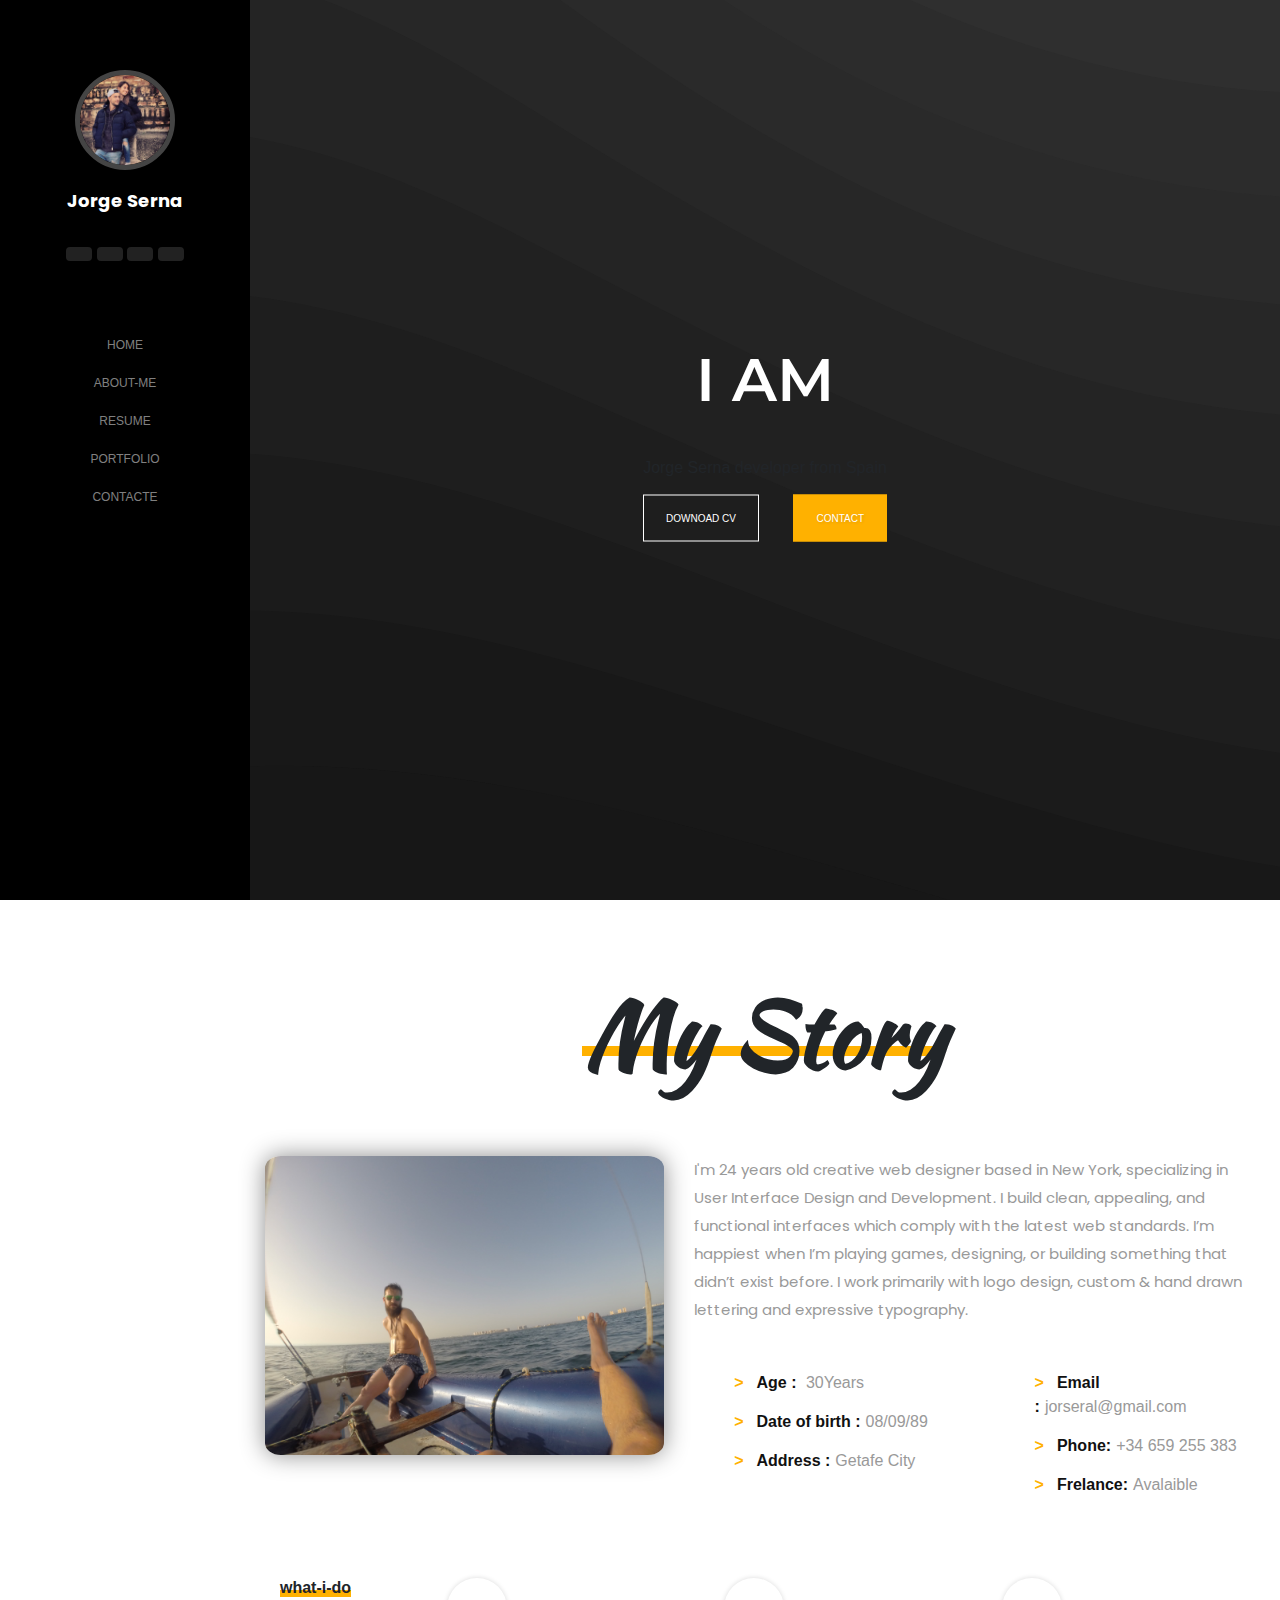
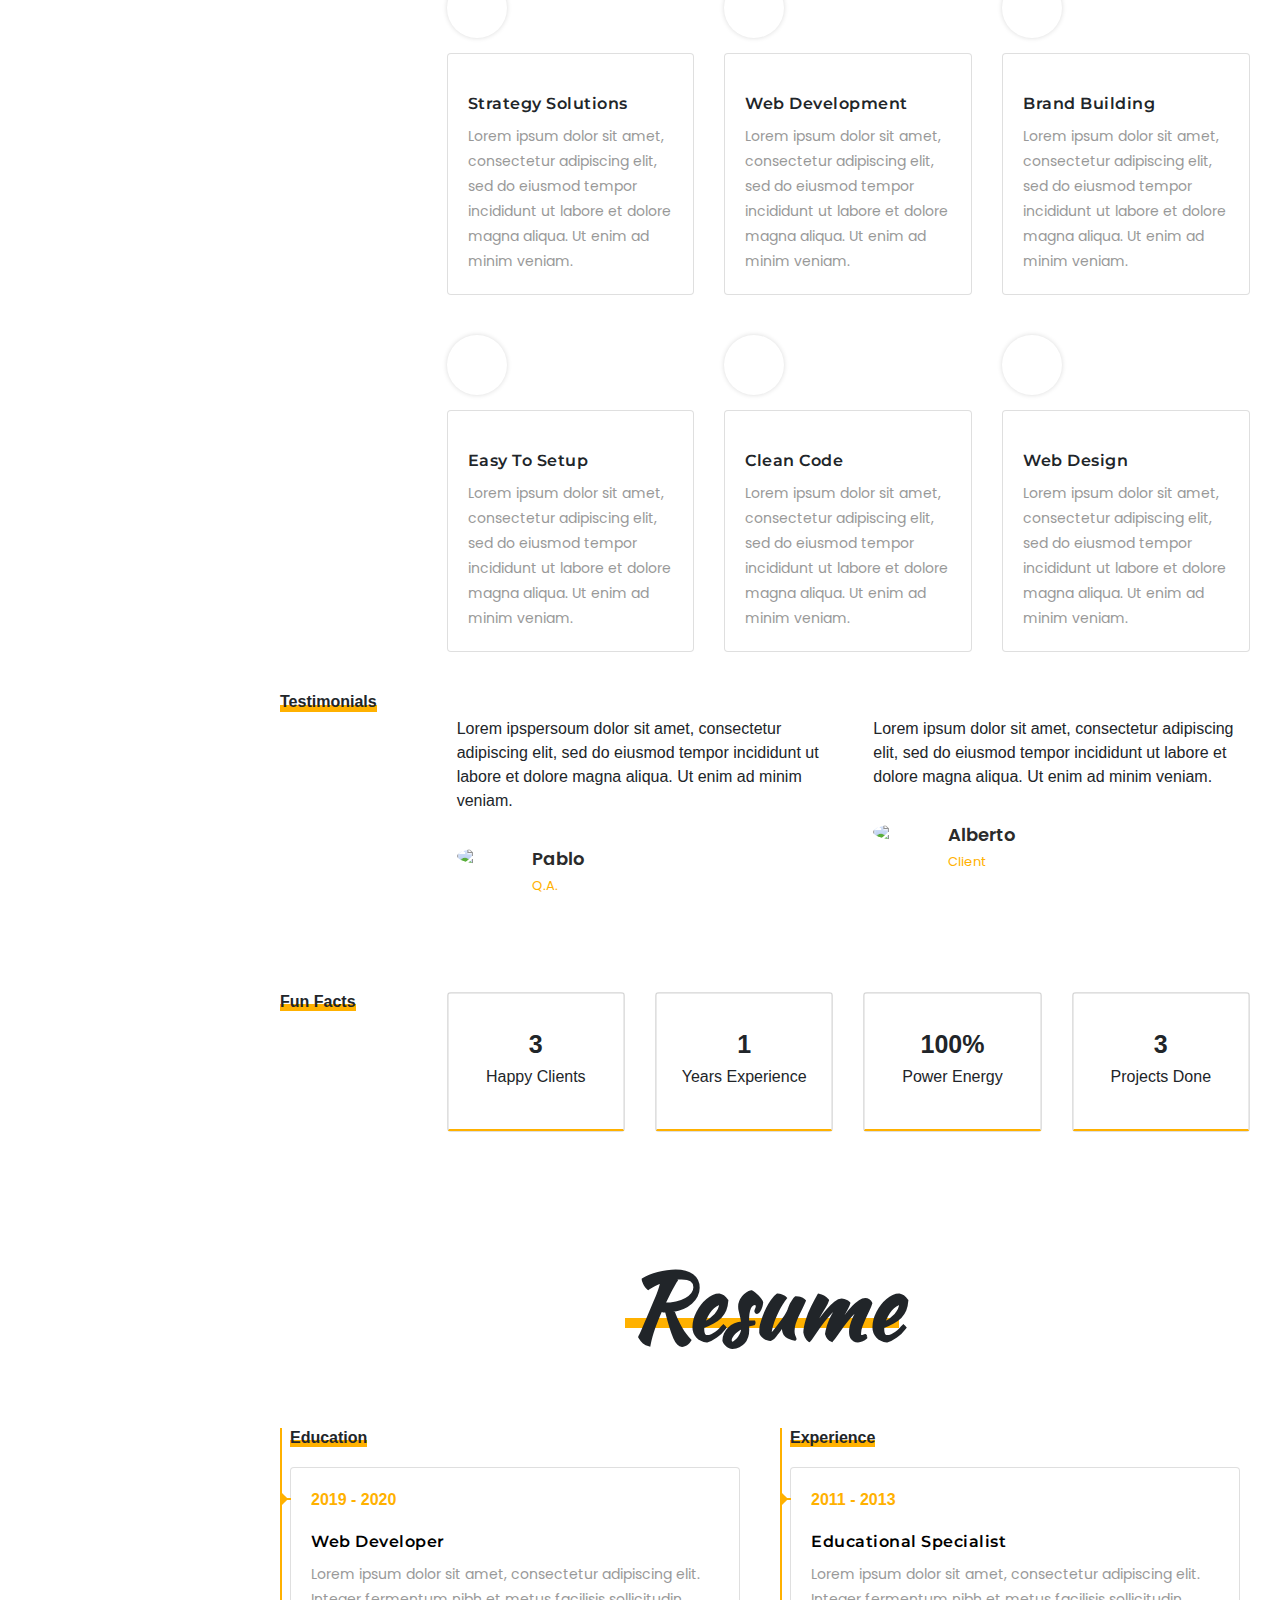
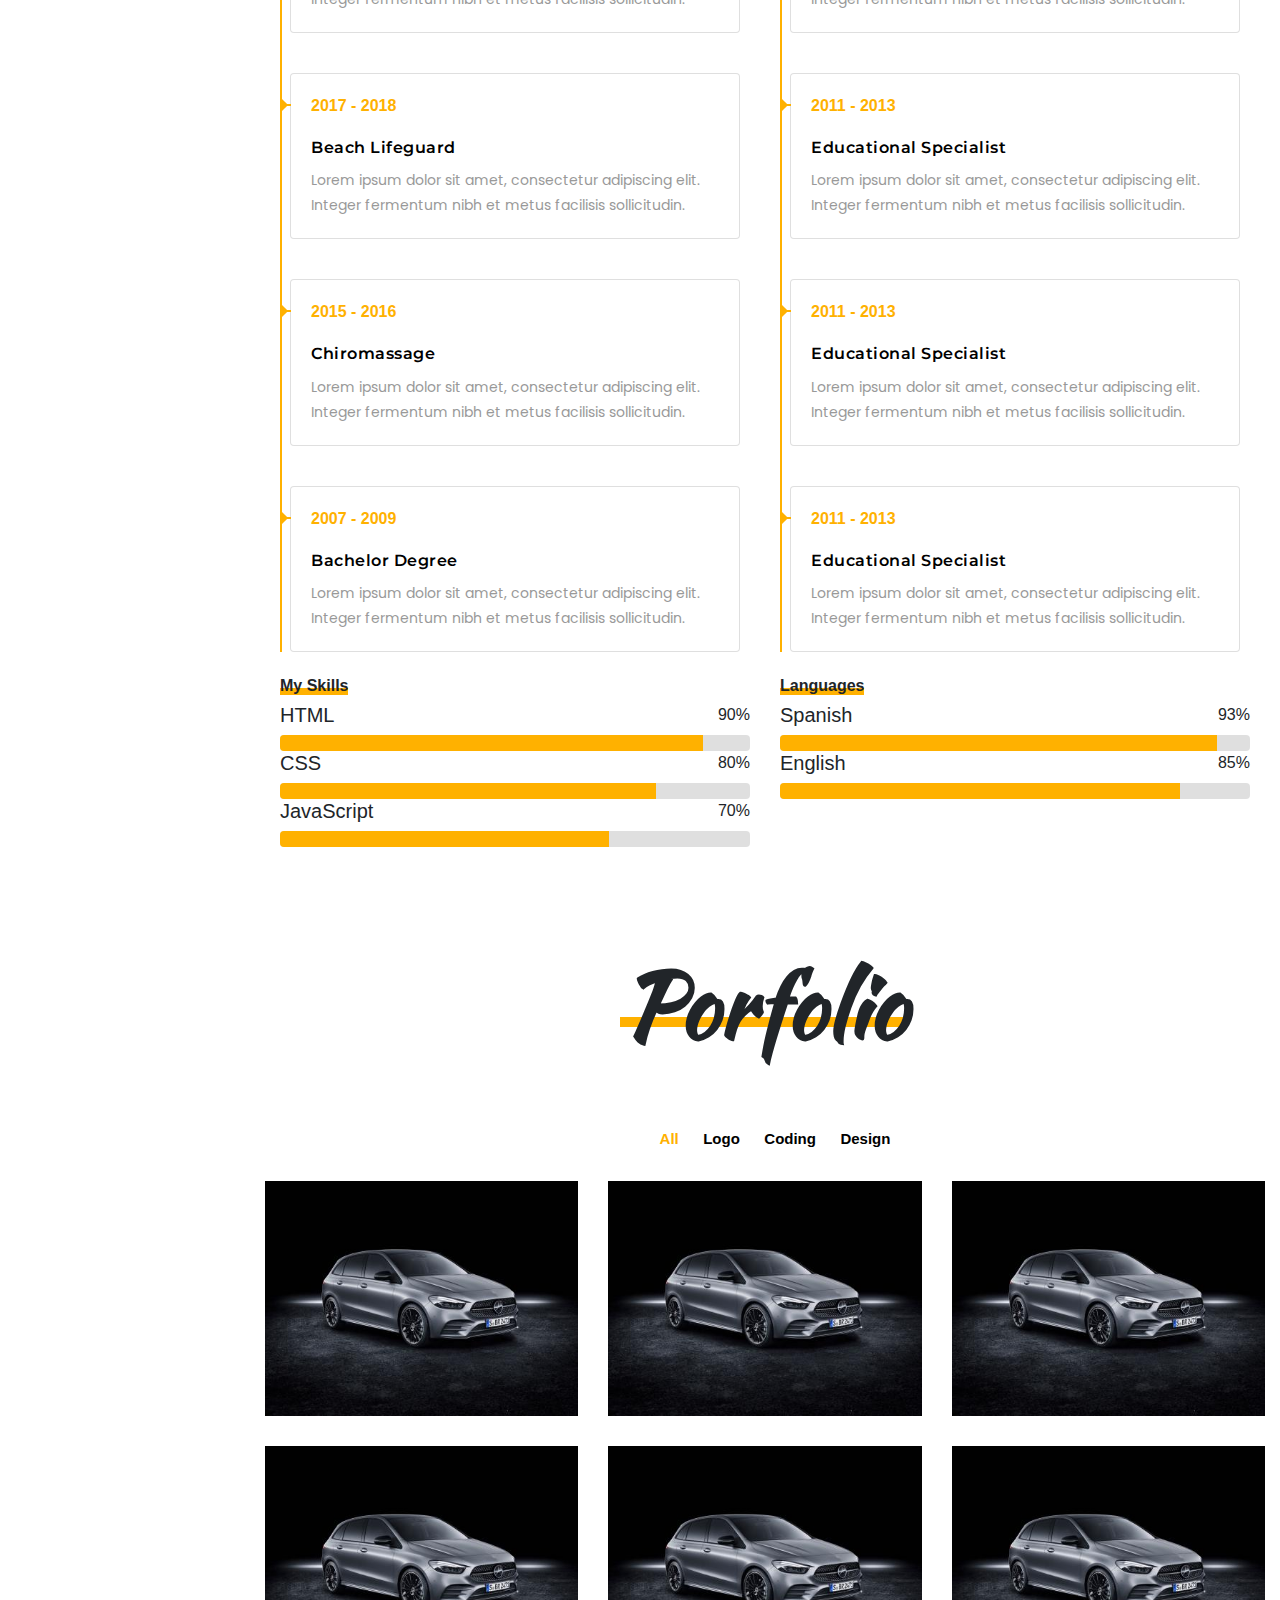
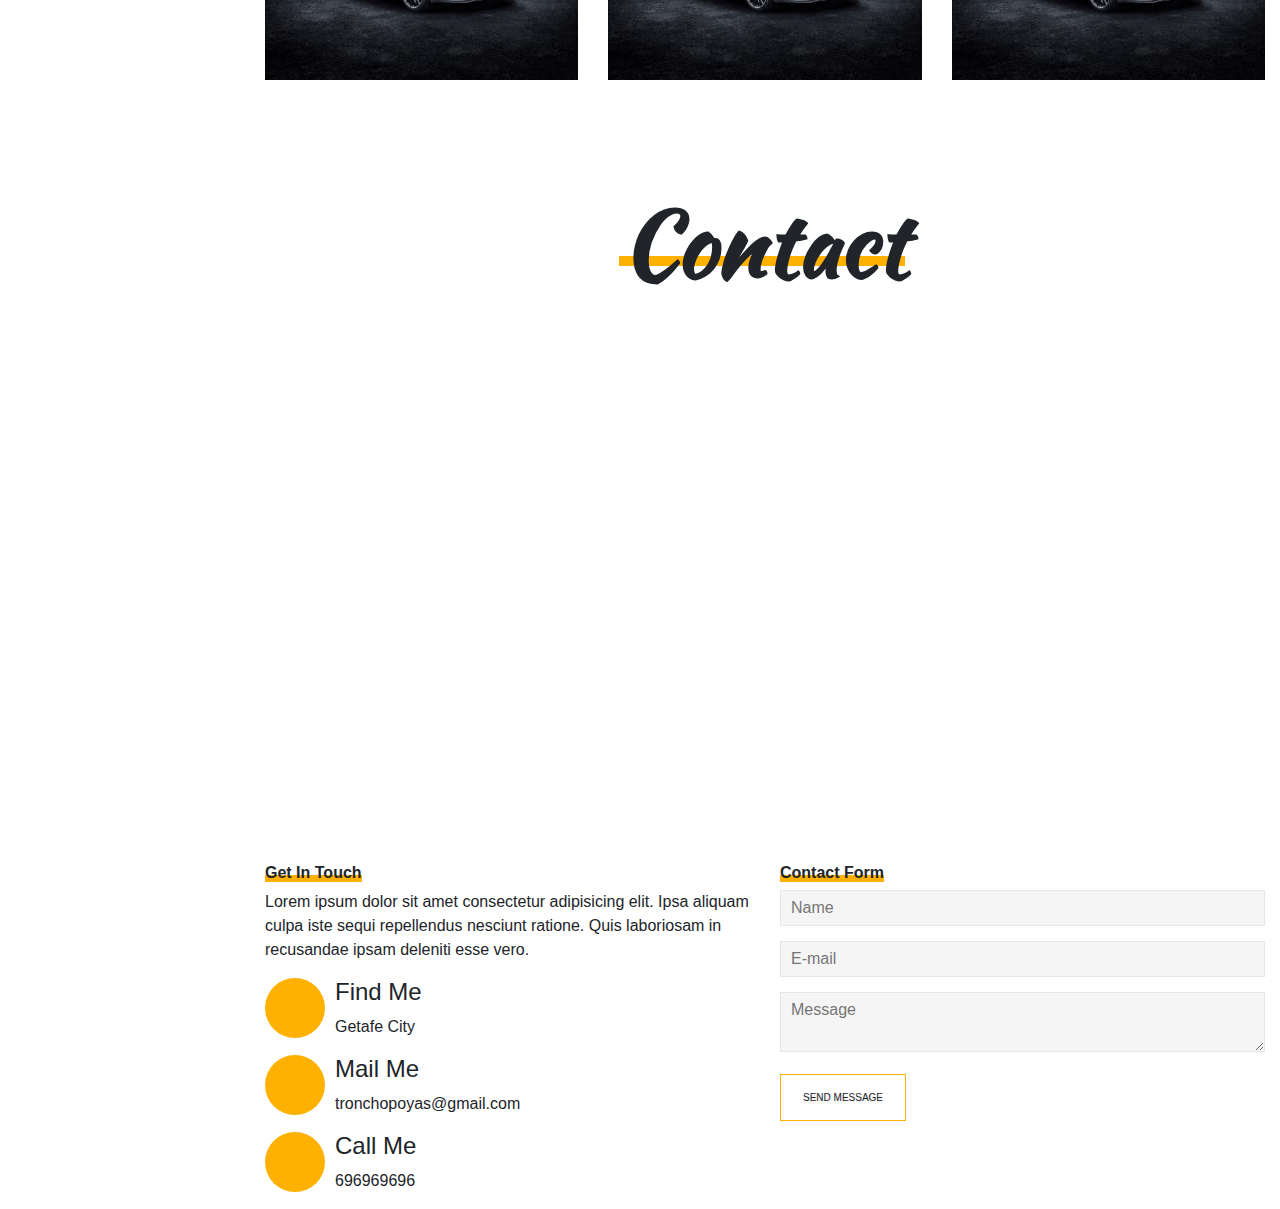
==== commit a2ba4bb9: "chnage skills" ====
--- a/index.html
+++ b/index.html
@@ -480,7 +480,7 @@
               <div class="container">
                 <div class="row">
                   <!--Skills-->
-                  <div class="col-lg-6 col-sm-12">
+                  <div class="col-lg-6 col-sm-12 mb-4">
                     <h3 class="subtitle"><span>My Skills</span></h3>
                     <!--Skill1-->
                     <div class="skill">
@@ -492,45 +492,37 @@
                     </div>
                     <!--Skill1-->
                     <div class="skill">
-                      <h5 class="name">HTML</h5>
-                      <span class="percentage">90%</span>
+                      <h5 class="name">CSS</h5>
+                      <span class="percentage">80%</span>
                       <div class="progress">
-                        <div class="value" style="width: 90%"></div>
+                        <div class="value" style="width: 80%"></div>
                       </div>
                     </div>
                     <!--Skill1-->
                     <div class="skill">
-                      <h5 class="name">HTML</h5>
-                      <span class="percentage">90%</span>
+                      <h5 class="name">JavaScript</h5>
+                      <span class="percentage">70%</span>
                       <div class="progress">
-                        <div class="value" style="width: 90%"></div>
+                        <div class="value" style="width: 70%"></div>
                       </div>
                     </div>
                   </div>
                   <div class="col-lg-6 col-sm-12">
-                    <h3 class="subtitle"><span>My Skills</span></h3>
+                    <h3 class="subtitle"><span>Languages</span></h3>
                     <!--Skill1-->
                     <div class="skill">
-                      <h5 class="name">HTML</h5>
-                      <span class="percentage">90%</span>
+                      <h5 class="name">Spanish</h5>
+                      <span class="percentage">93%</span>
                       <div class="progress">
-                        <div class="value" style="width: 90%"></div>
+                        <div class="value" style="width: 93%"></div>
                       </div>
                     </div>
                     <!--Skill1-->
                     <div class="skill">
-                      <h5 class="name">HTML</h5>
-                      <span class="percentage">90%</span>
+                      <h5 class="name">English</h5>
+                      <span class="percentage">85%</span>
                       <div class="progress">
-                        <div class="value" style="width: 90%"></div>
-                      </div>
-                    </div>
-                    <!--Skill1-->
-                    <div class="skill">
-                      <h5 class="name">HTML</h5>
-                      <span class="percentage">90%</span>
-                      <div class="progress">
-                        <div class="value" style="width: 90%"></div>
+                        <div class="value" style="width: 85%"></div>
                       </div>
                     </div>
                   </div>
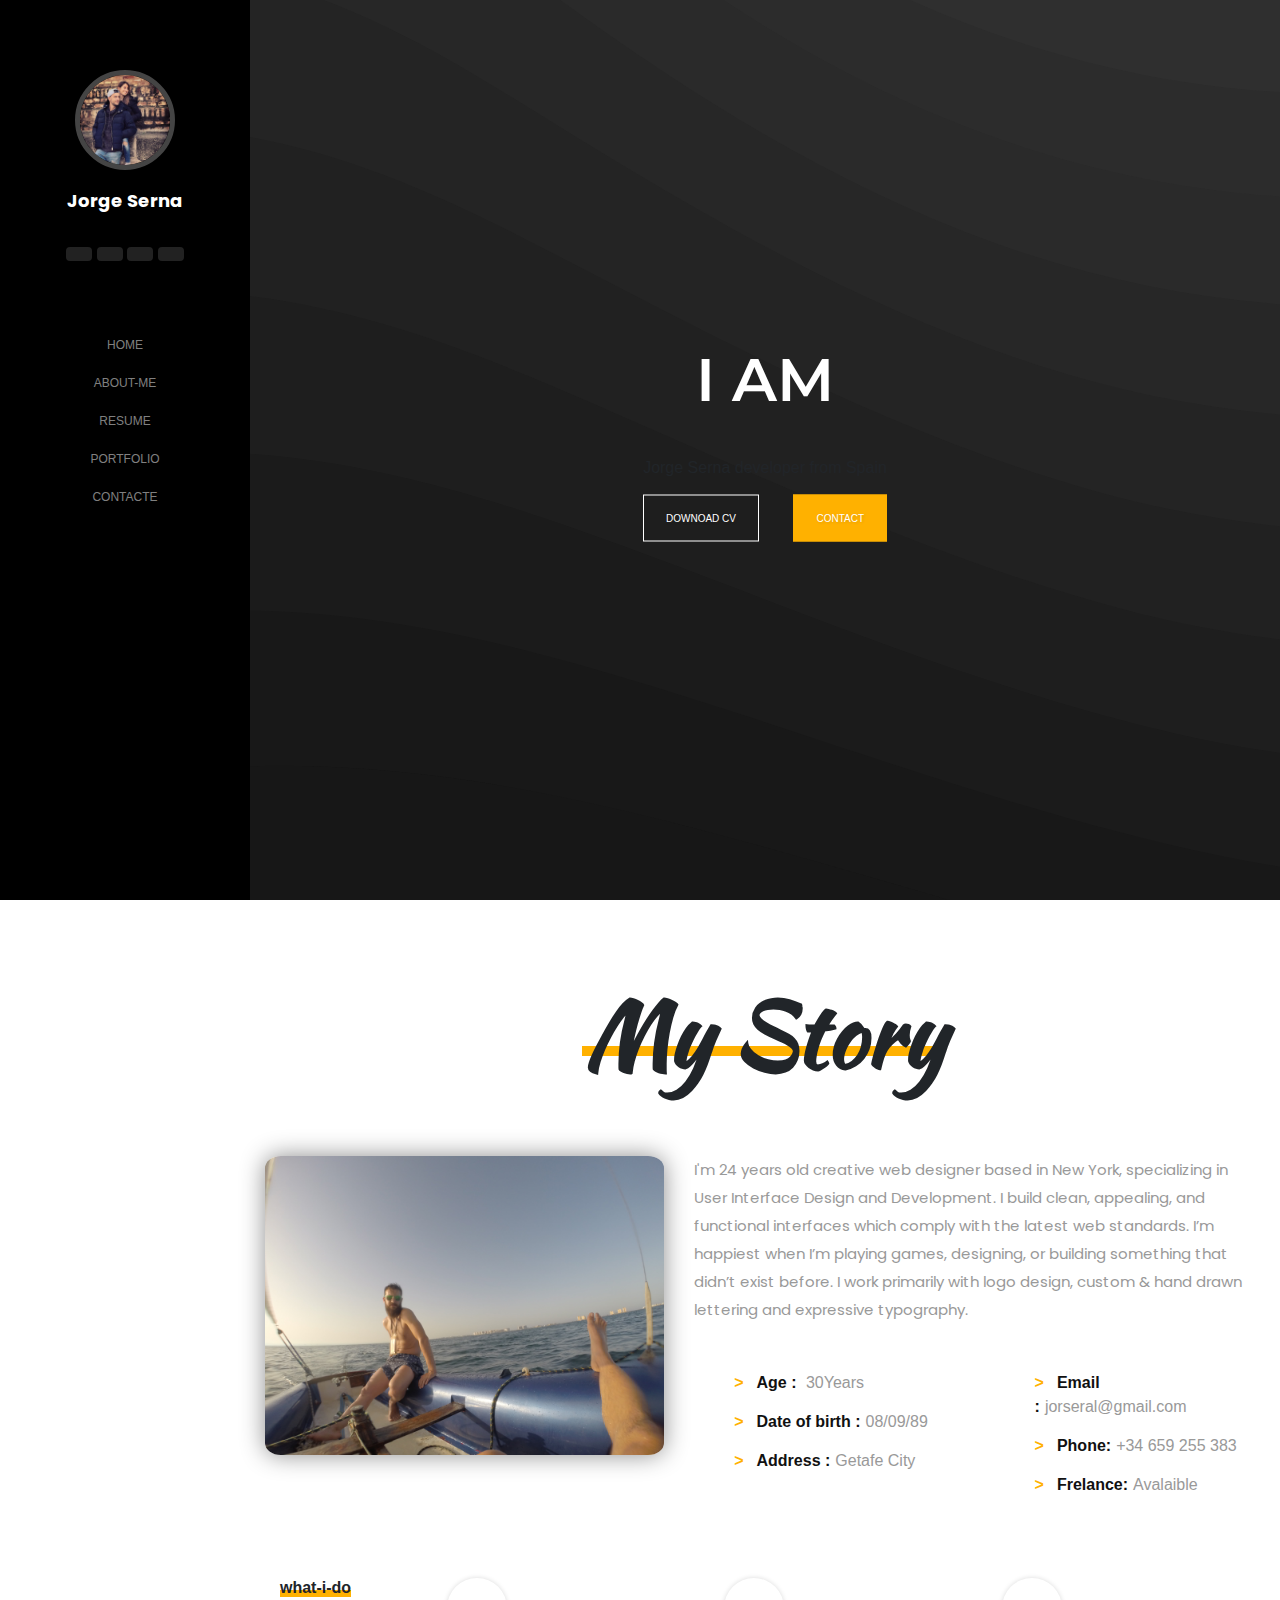
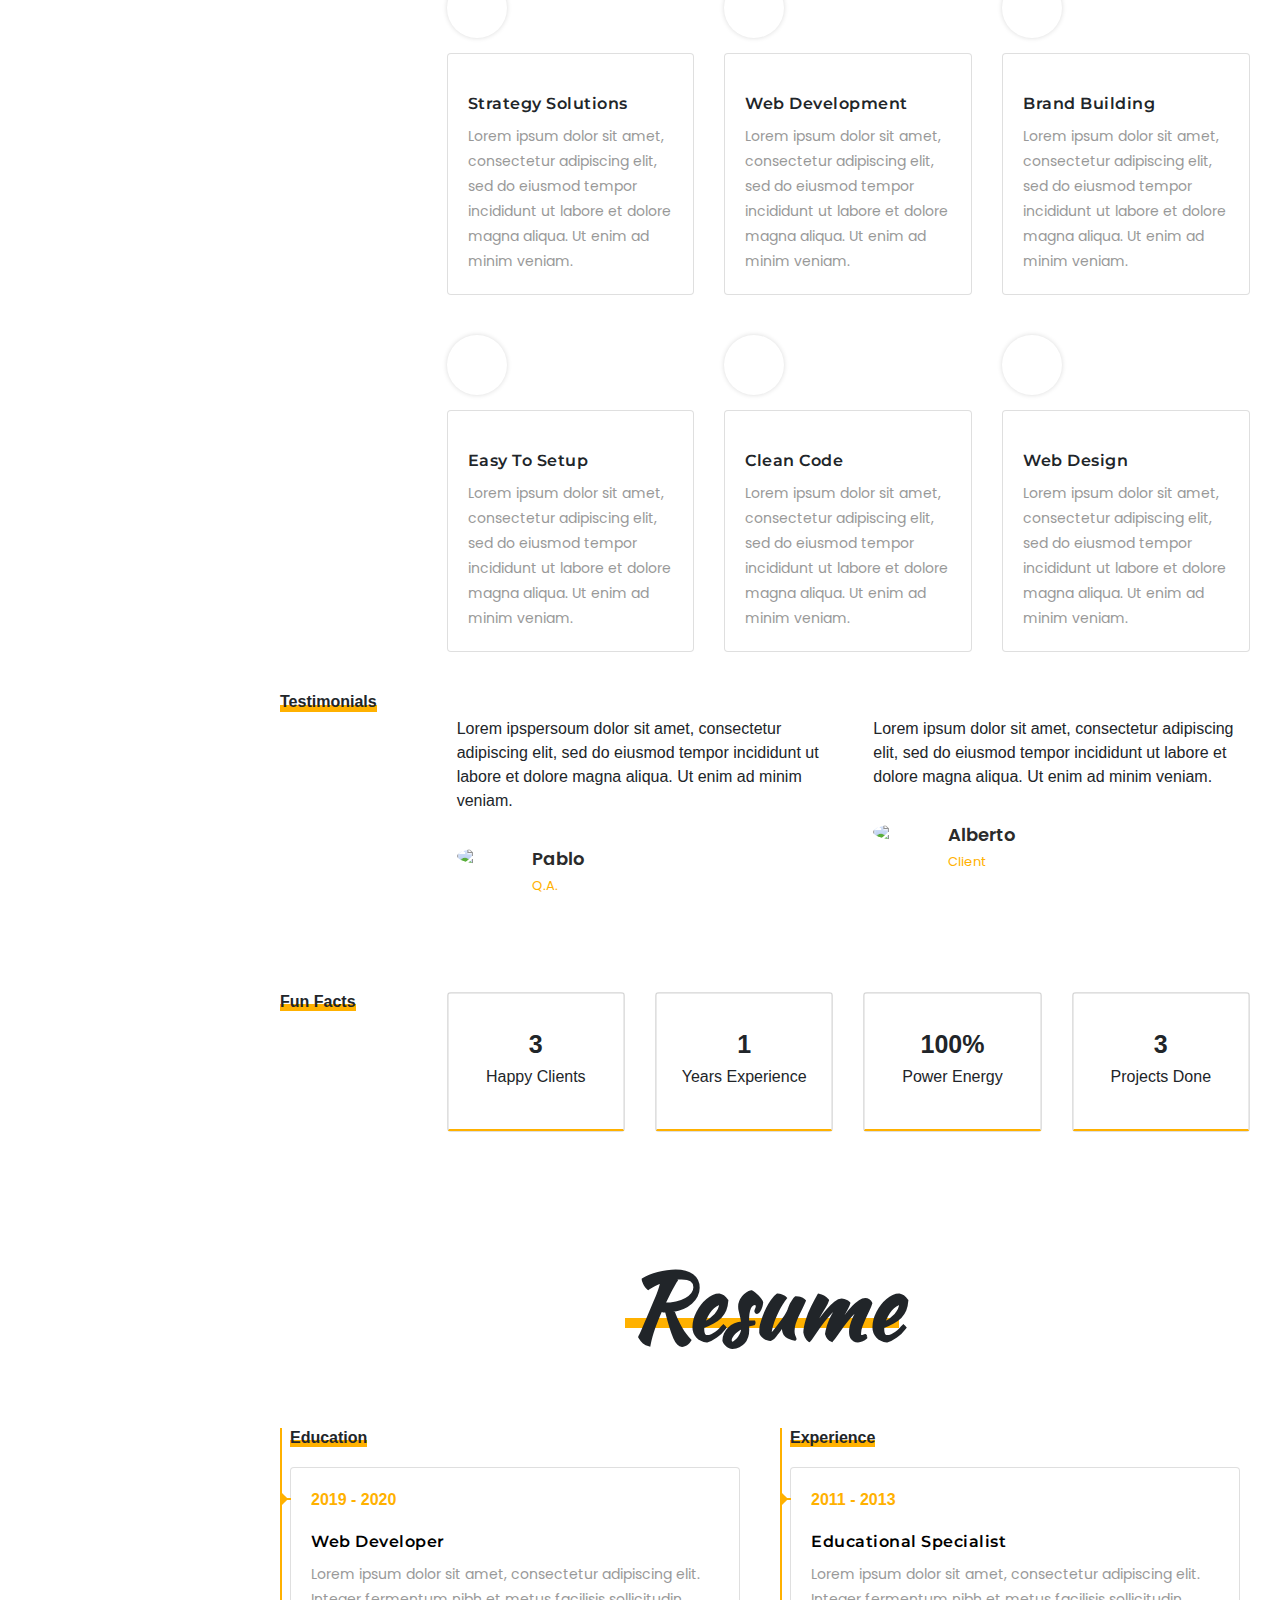
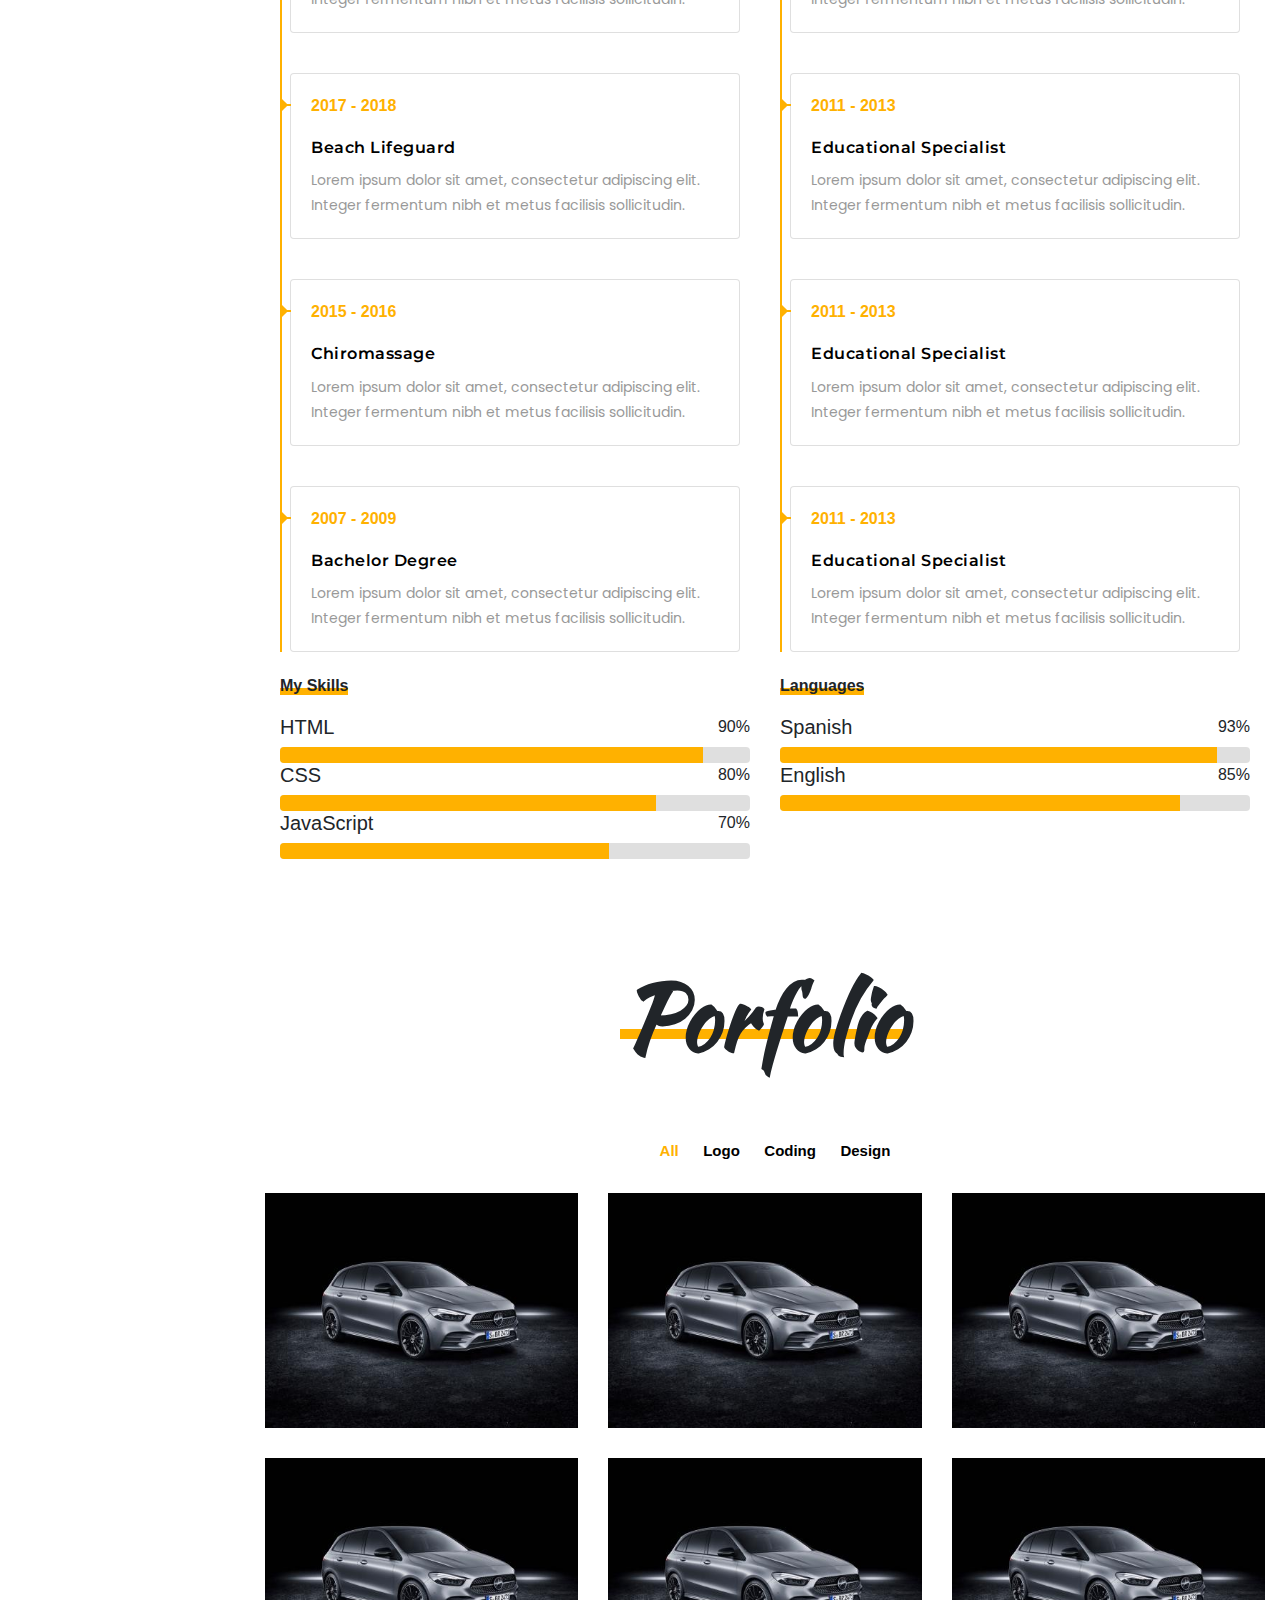
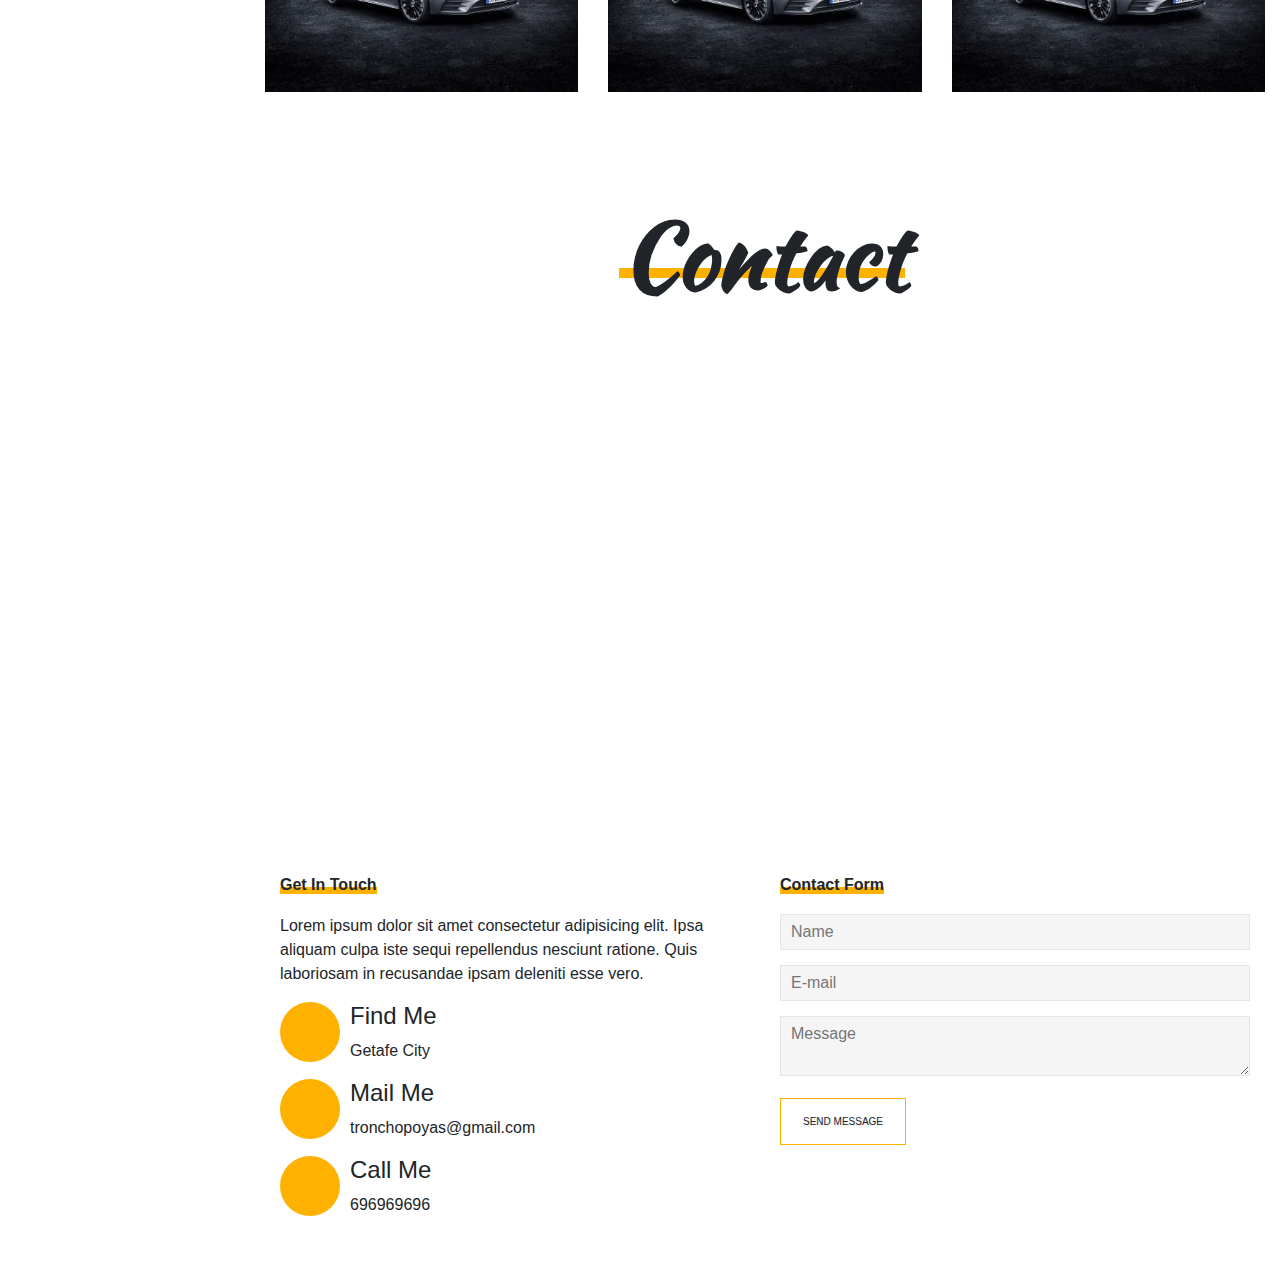
==== commit 51b0af6c: "add mb-4 picture" ====
--- a/index.html
+++ b/index.html
@@ -81,7 +81,7 @@
               <h2 class="text-center title"><span>My Story</span></h2>
               <!-- / page title-->
               <div class="row">
-                <div class="col-lg-5 ">
+                <div class="col-lg-5 mb-4 ">
                   <img src="img/img_3.JPG" alt="" class="img-fluid" />
                 </div>
                 <div class="col-lg-7 ">
--- a/assets/styles/main.css
+++ b/assets/styles/main.css
@@ -67,10 +67,12 @@
 .subtitle {
   font-size: 16px;
   font-weight: 700;
+  margin-bottom: 20px;
 }
 .subtitle span {
   position: relative;
   display: inline-block;
+  font-size: 16px;
 }
 .subtitle span:after {
   content: " ";
@@ -335,6 +337,14 @@
   background: #ffb100;
 }
 
+.contact-form {
+  position: relative;
+  width: 100%;
+  padding-right: 15px;
+  padding-left: 15px;
+  padding-bottom: 40px;
+}
+
 .info-item {
   position: relative;
 }
@@ -407,6 +417,7 @@
   box-shadow: 0px 0px 5px rgba(0, 0, 0, 0.15);
   color: #ffb100;
   margin-bottom: 15px;
+  padding-bottom: 20px;
 }
 .card h4 {
   font-size: 16px;
@@ -488,6 +499,7 @@
   font-family: Poppins, Arial, sans-serif;
   color: #ffb100;
 }
+
 .testimonials .btn:hover {
   border-color: #ffb100;
   background: transparent;
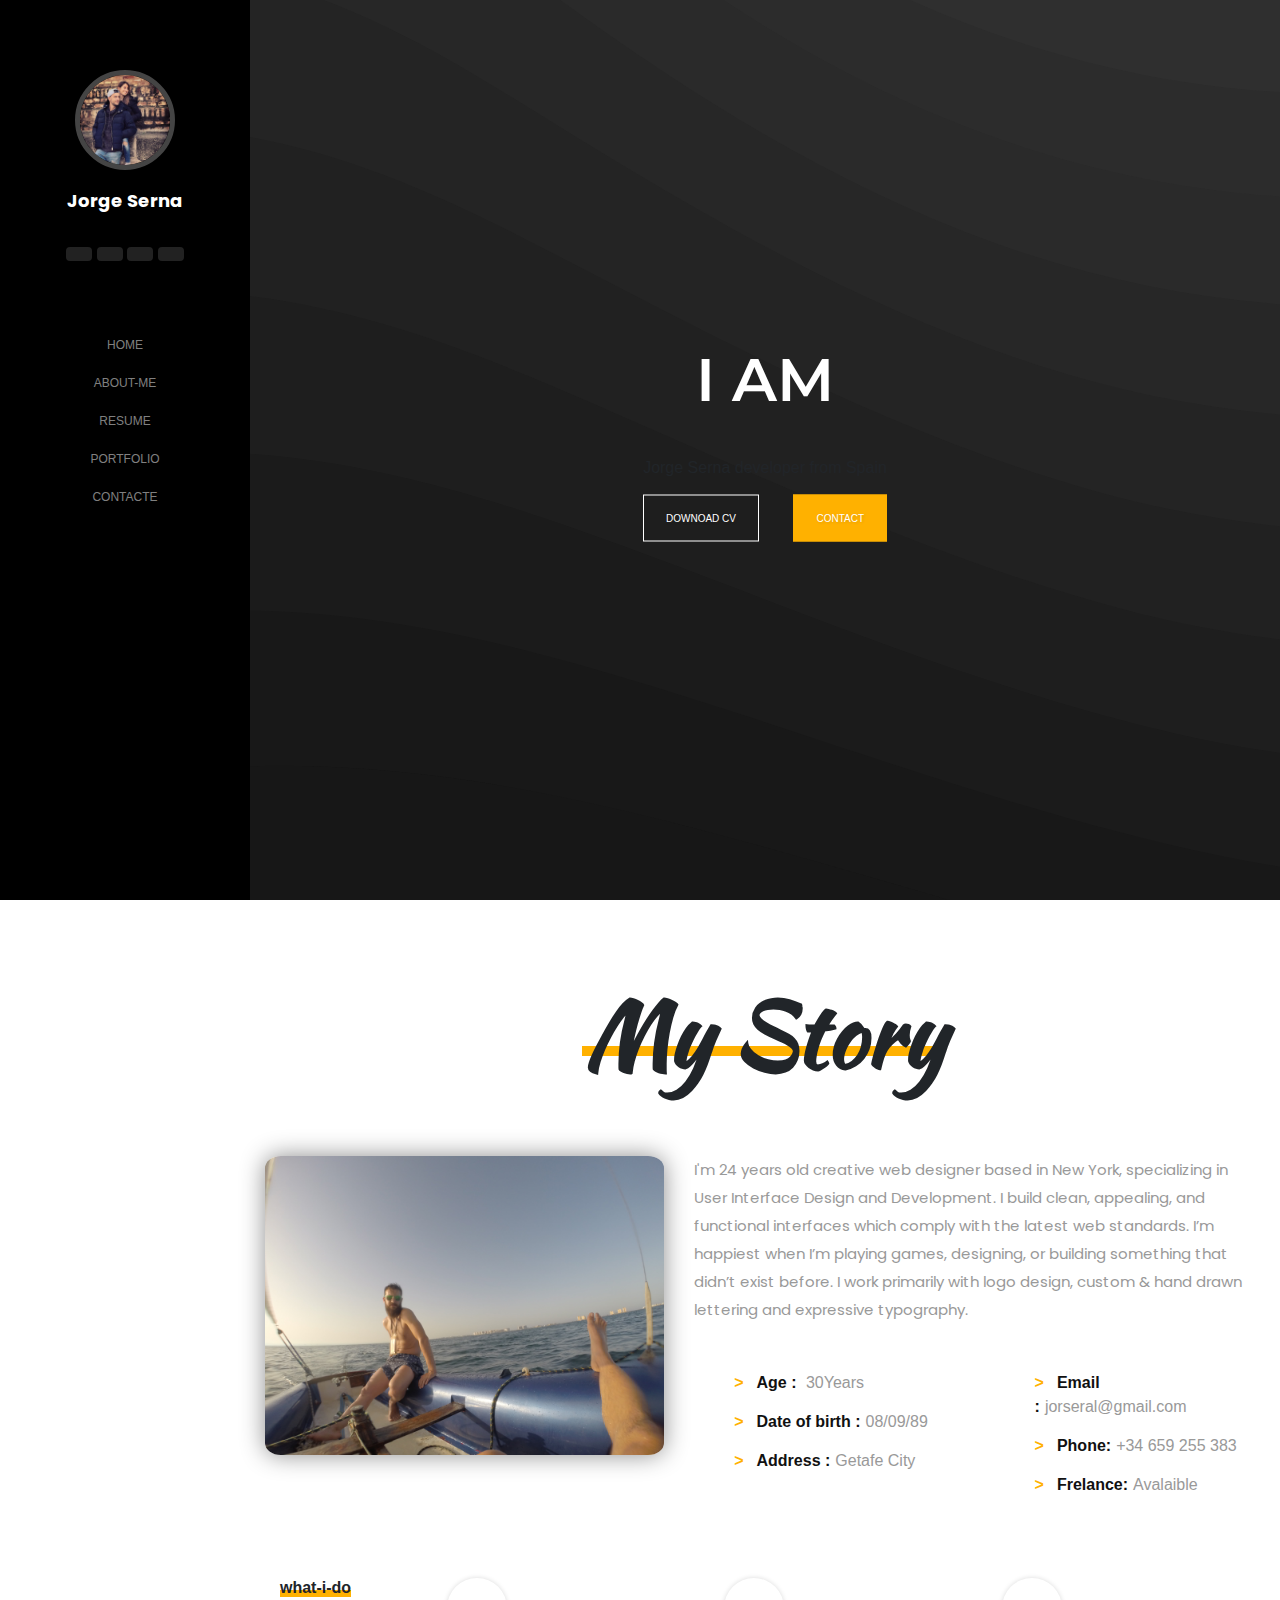
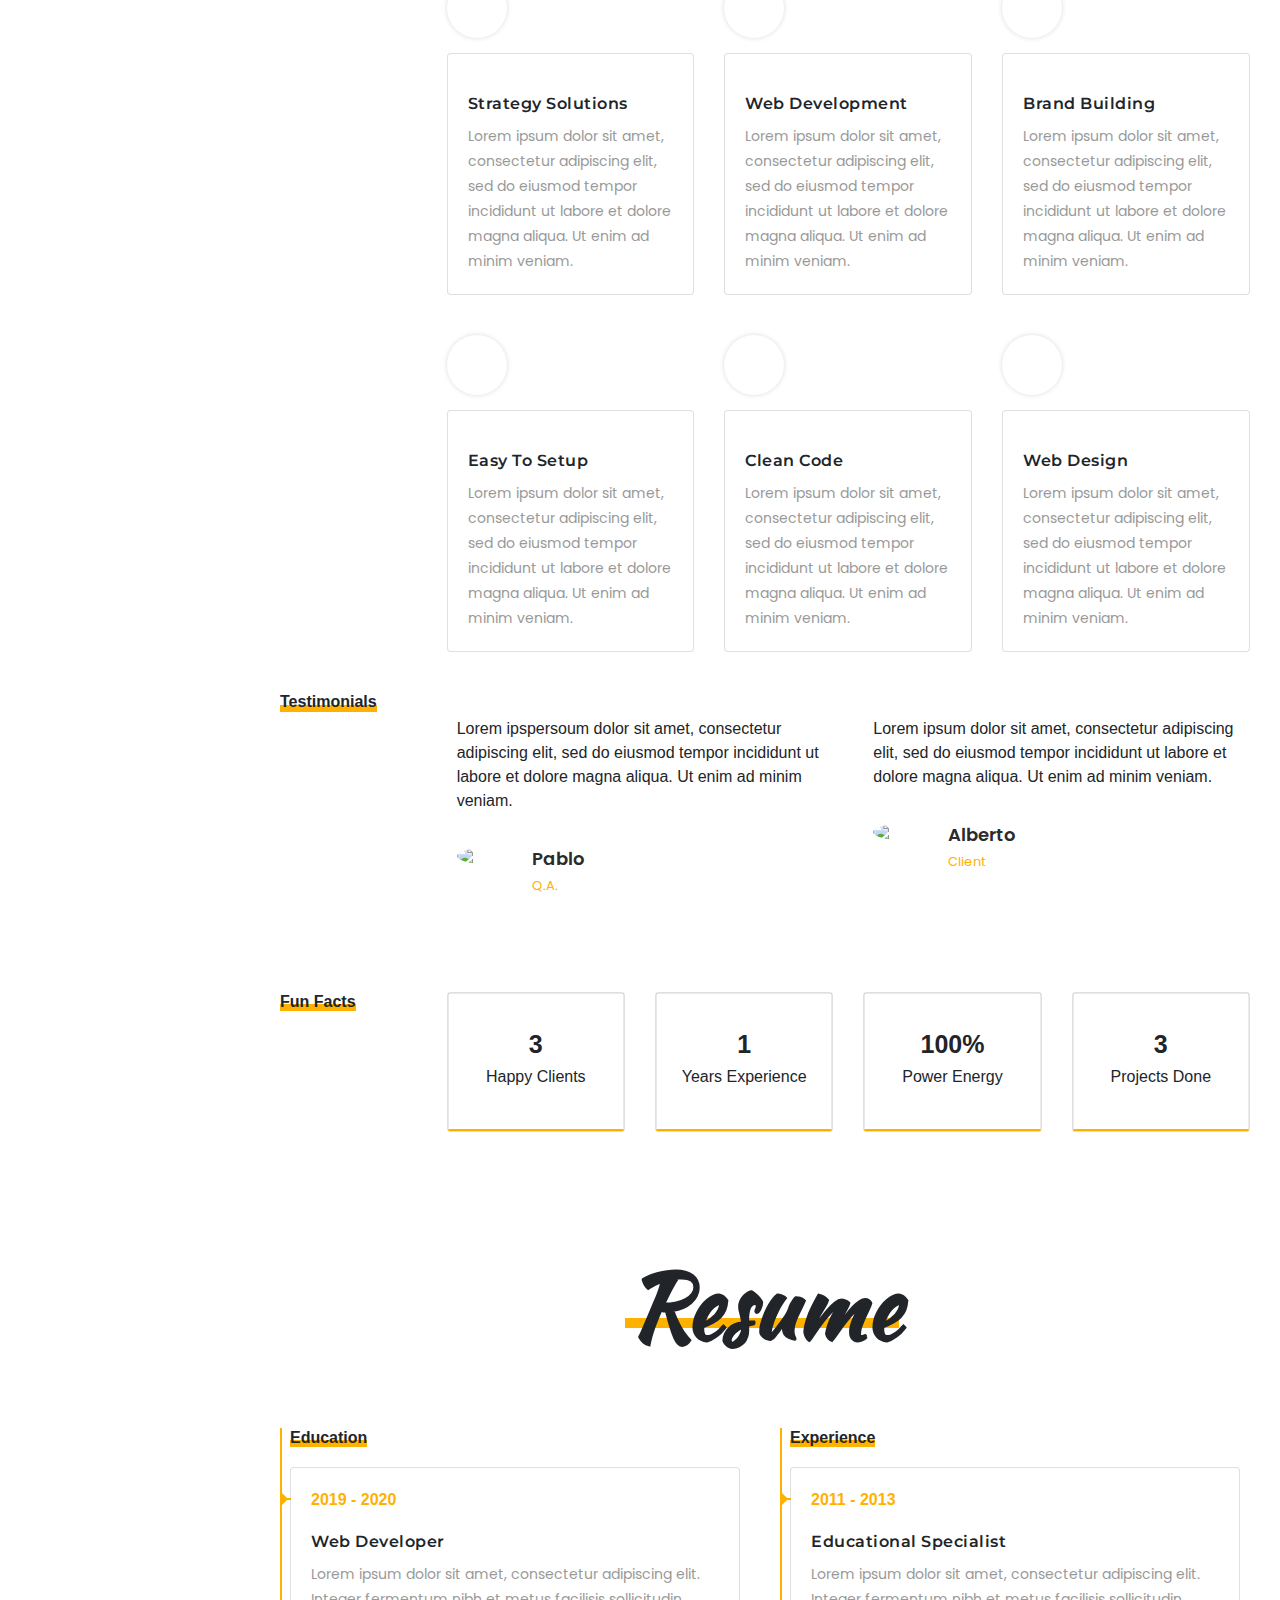
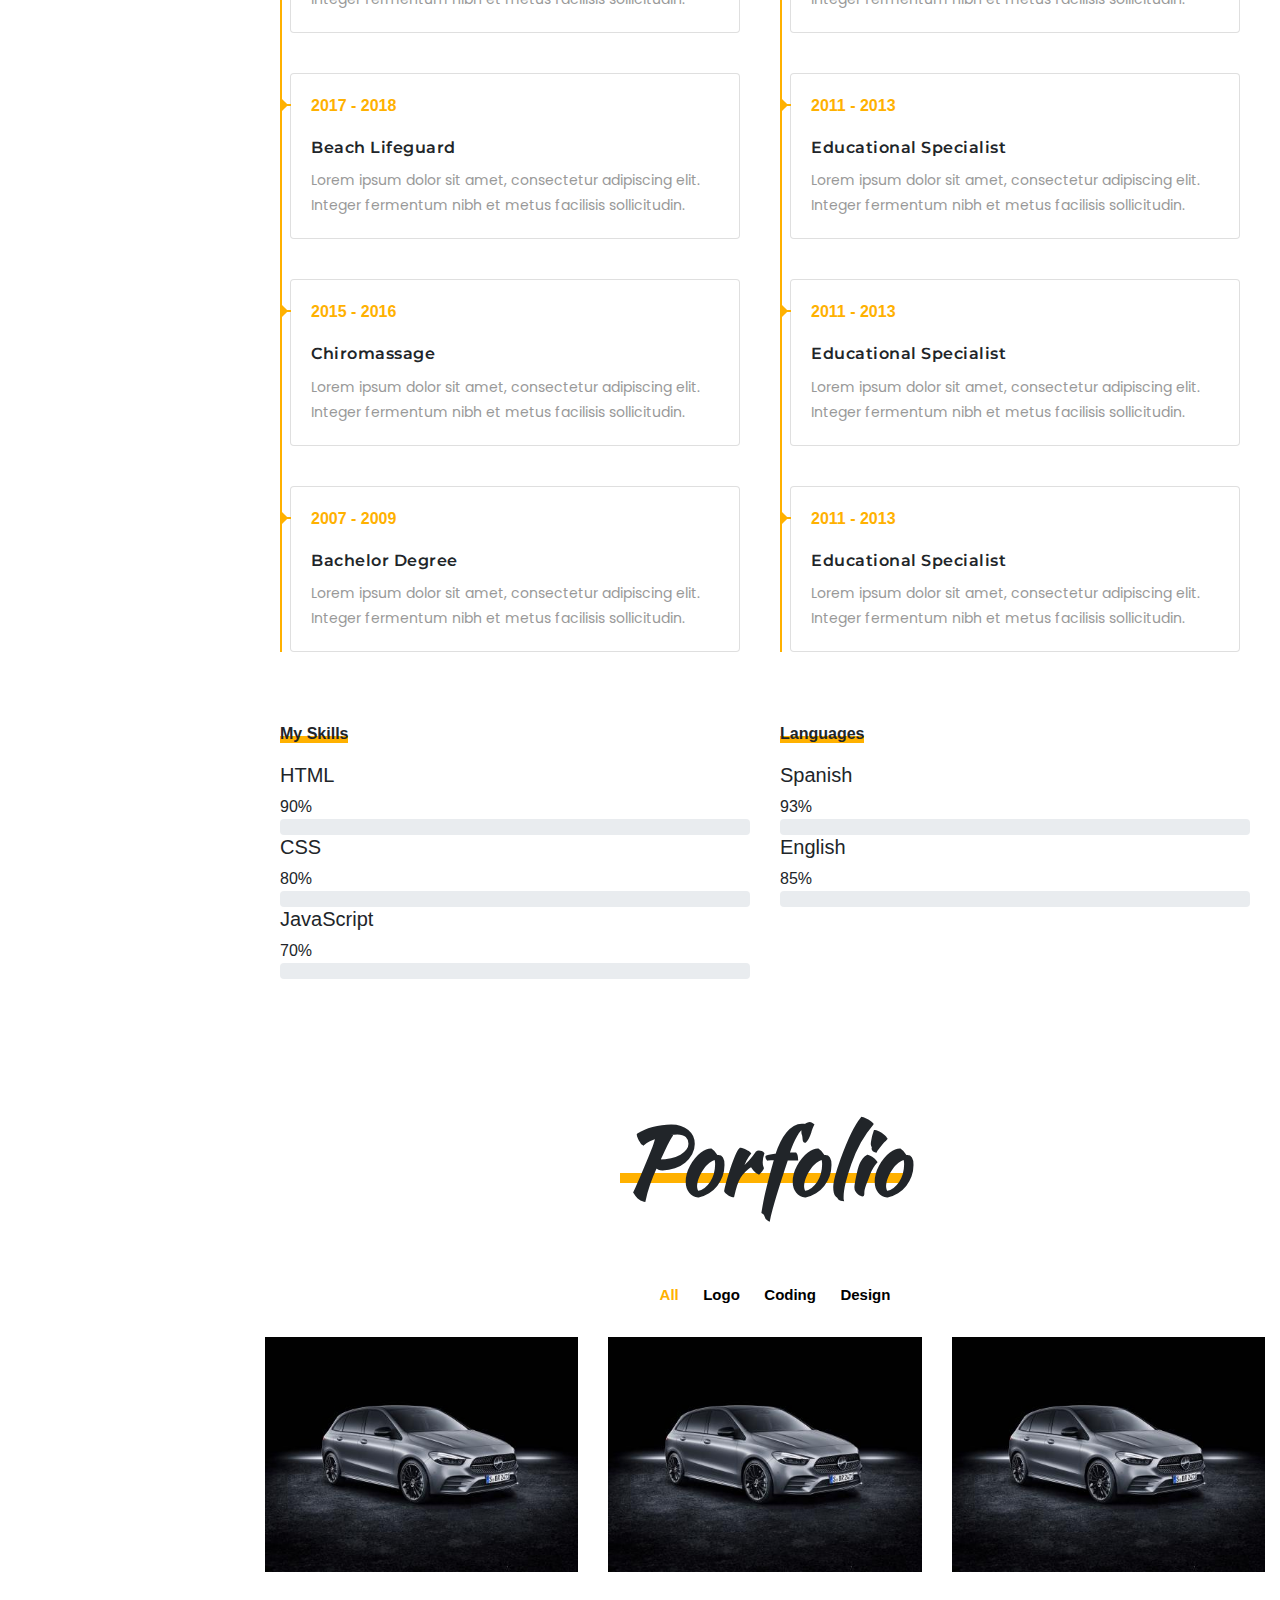
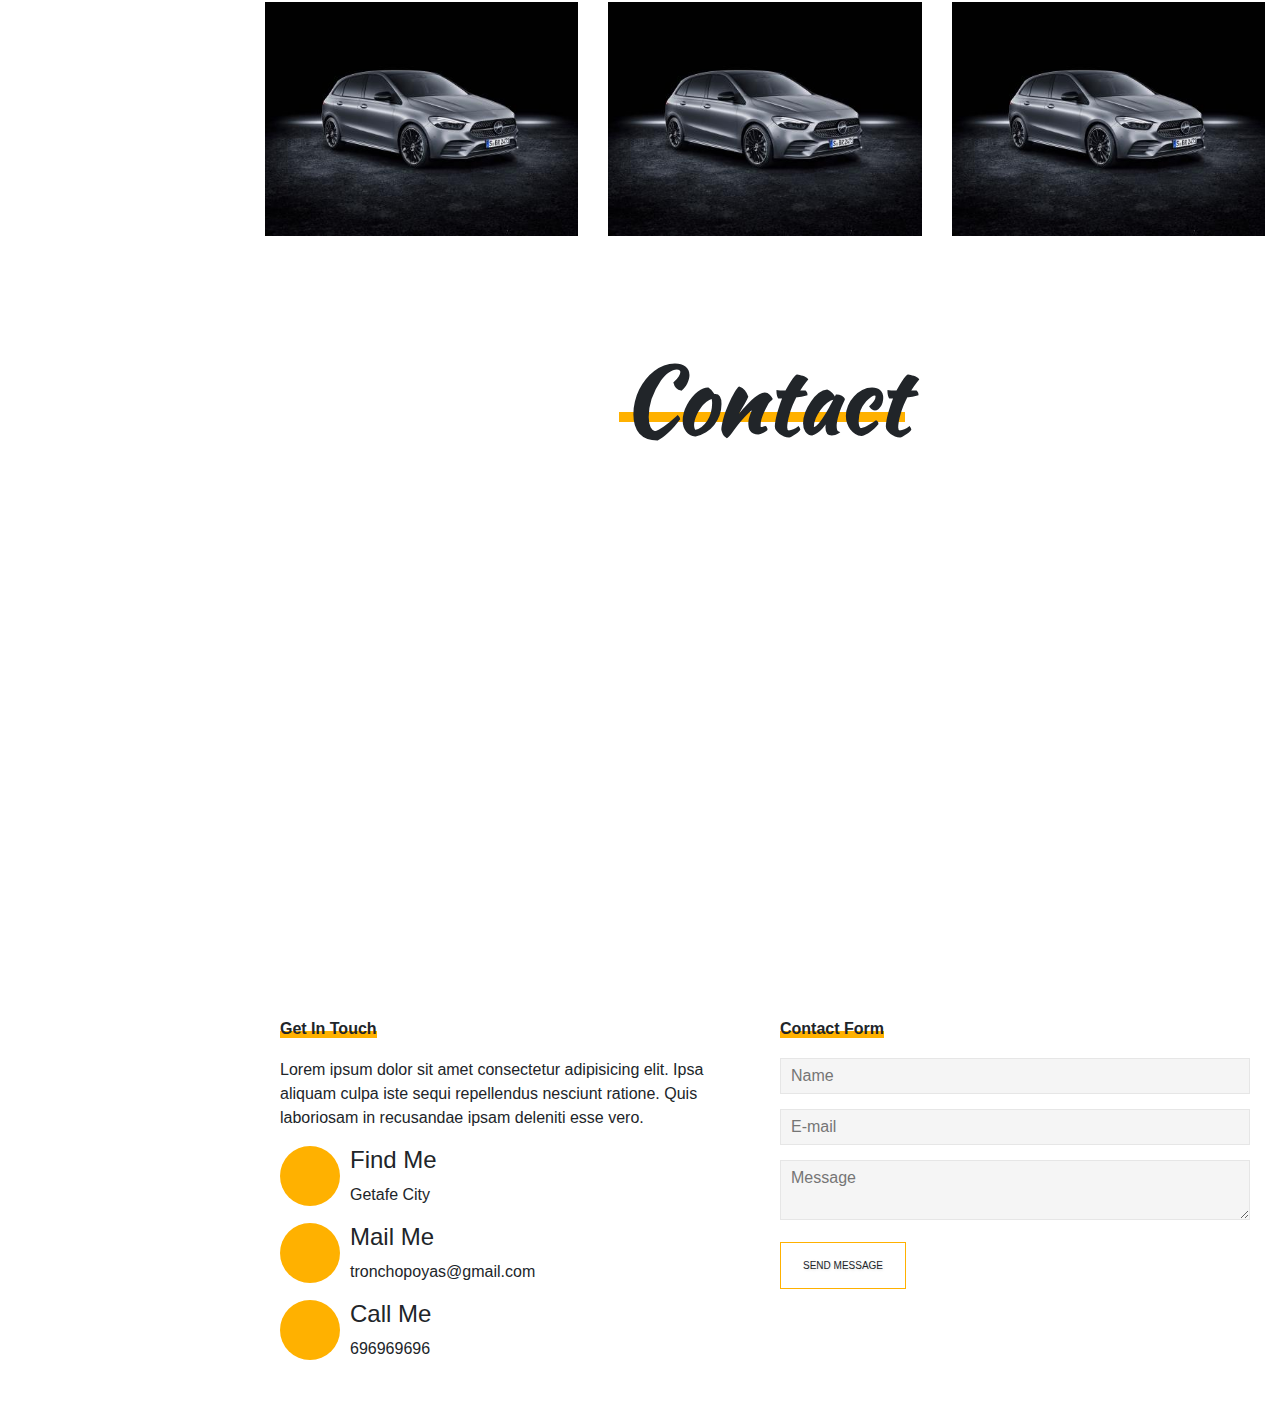
==== commit 5c5c0f60: "add mb-5" ====
--- a/index.html
+++ b/index.html
@@ -357,7 +357,7 @@
               <div class="container">
                 <div class="row">
                   <!-- left column -->
-                  <div class="content col-lg-6 col-sm-12">
+                  <div class="content col-lg-6 col-sm-12 mb-5">
                     <div class="timeline-container">
                       <h3 class="subtitle"><span>Education</span></h3>
 
@@ -480,7 +480,7 @@
               <div class="container">
                 <div class="row">
                   <!--Skills-->
-                  <div class="col-lg-6 col-sm-12 mb-4">
+                  <div class="col-lg-6 col-sm-12 mb-5">
                     <h3 class="subtitle"><span>My Skills</span></h3>
                     <!--Skill1-->
                     <div class="skill">
--- a/assets/styles/main.css
+++ b/assets/styles/main.css
@@ -557,7 +557,7 @@
   color: #ffb100;
   font-size: 16px;
   font-weight: 700;
-}
+
 .timeline h4 {
   color: #000;
   font-size: 16px;
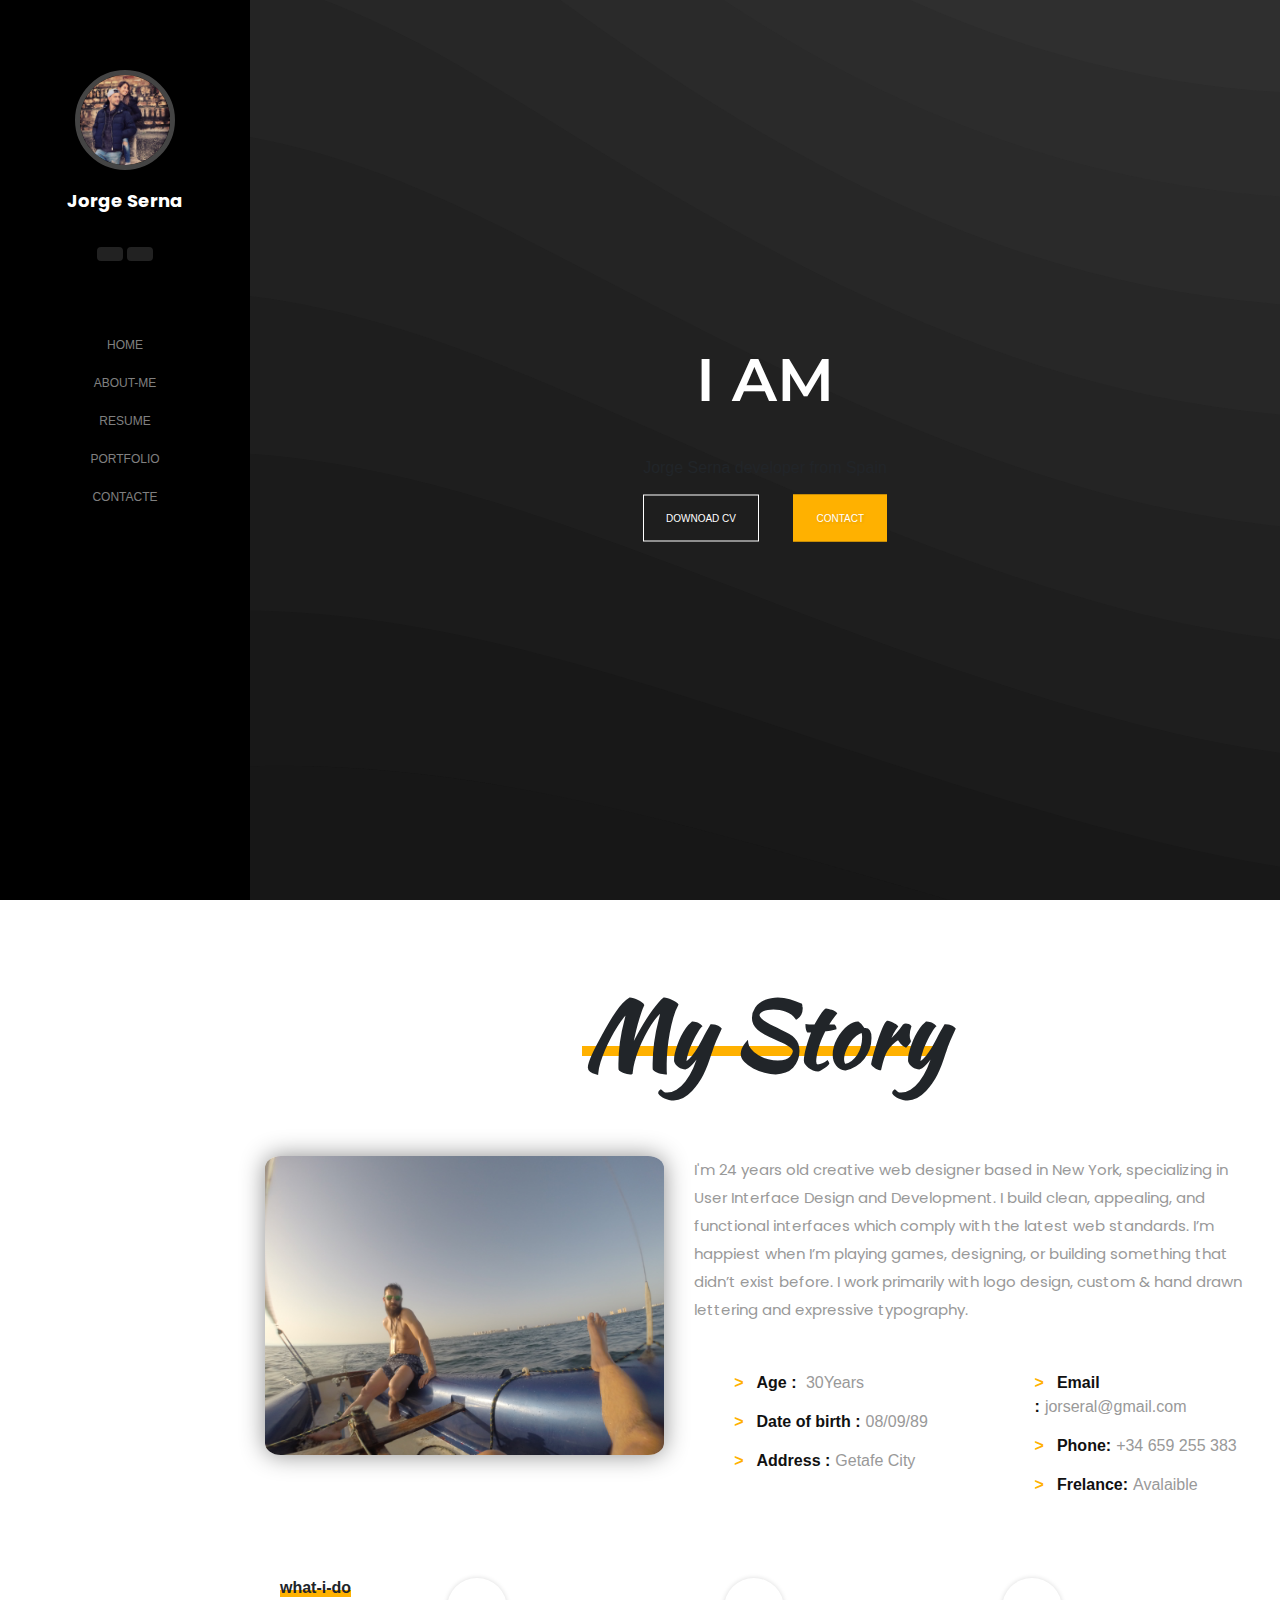
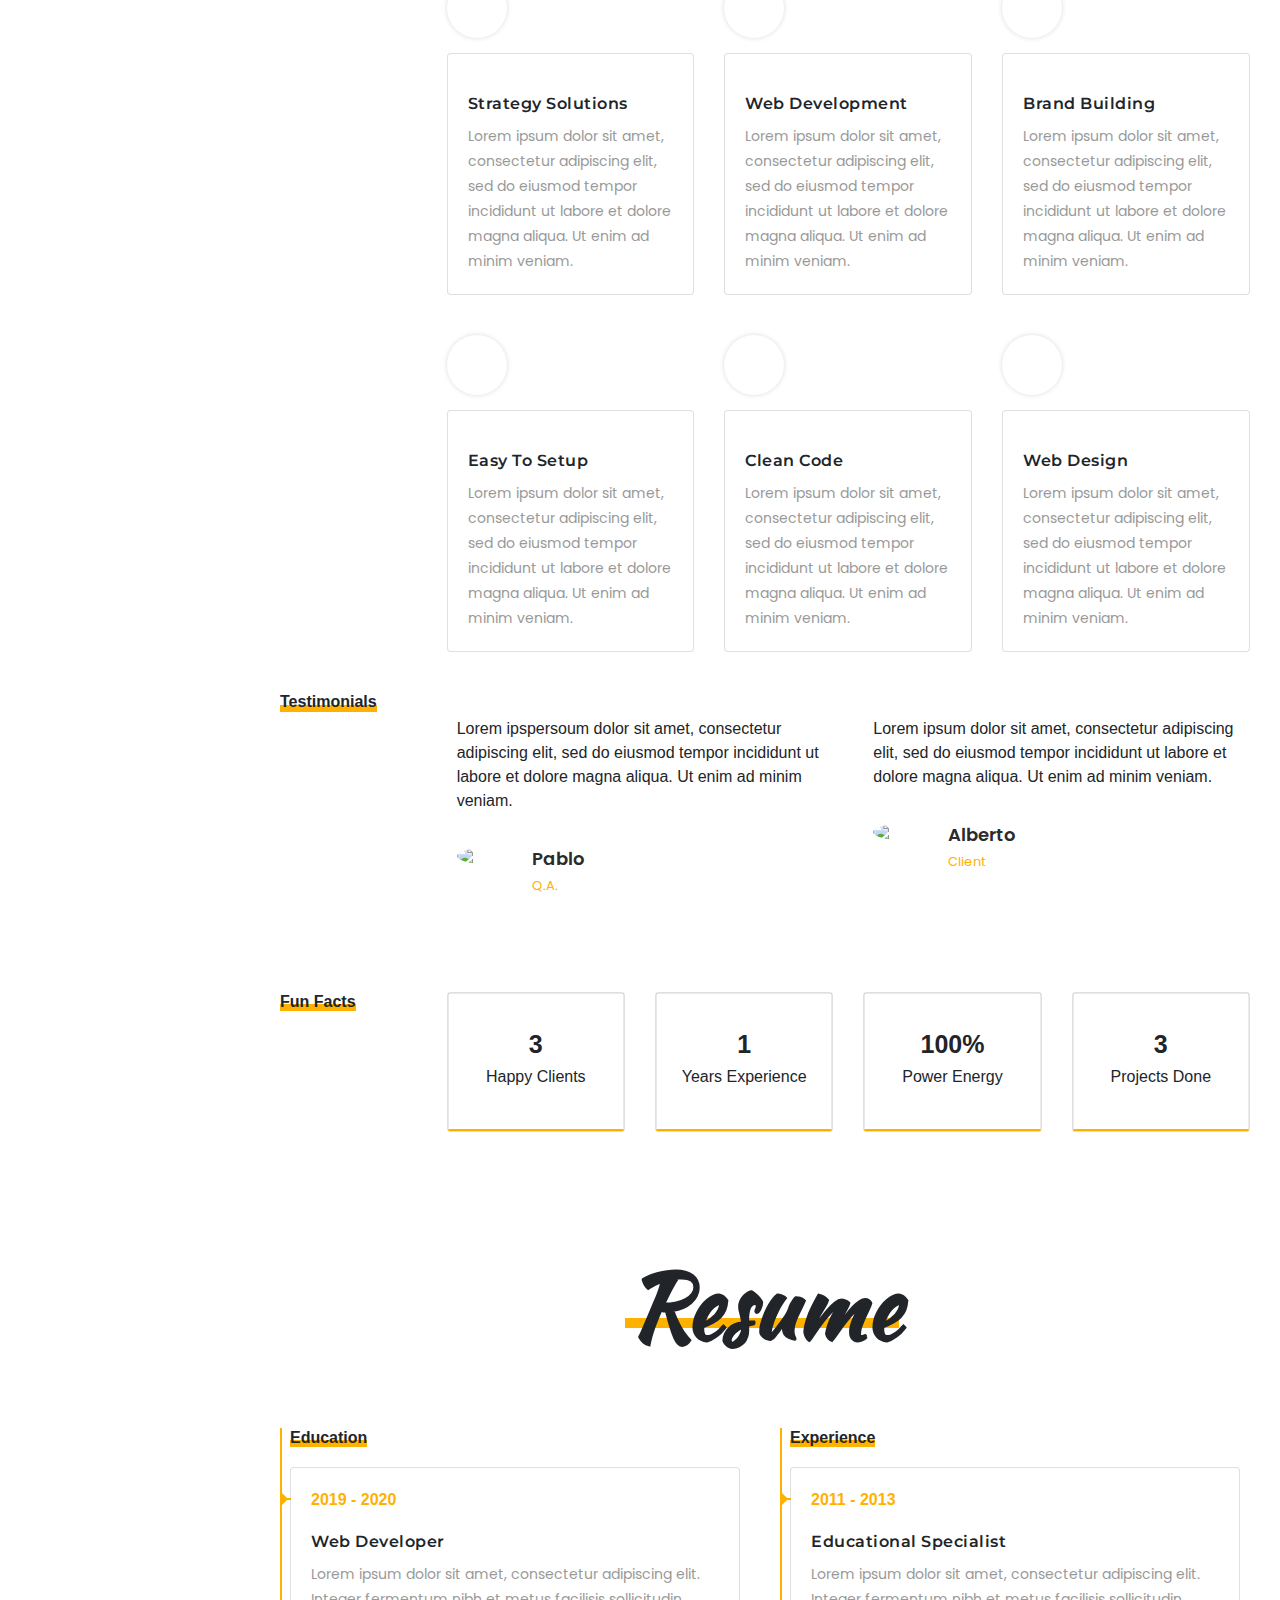
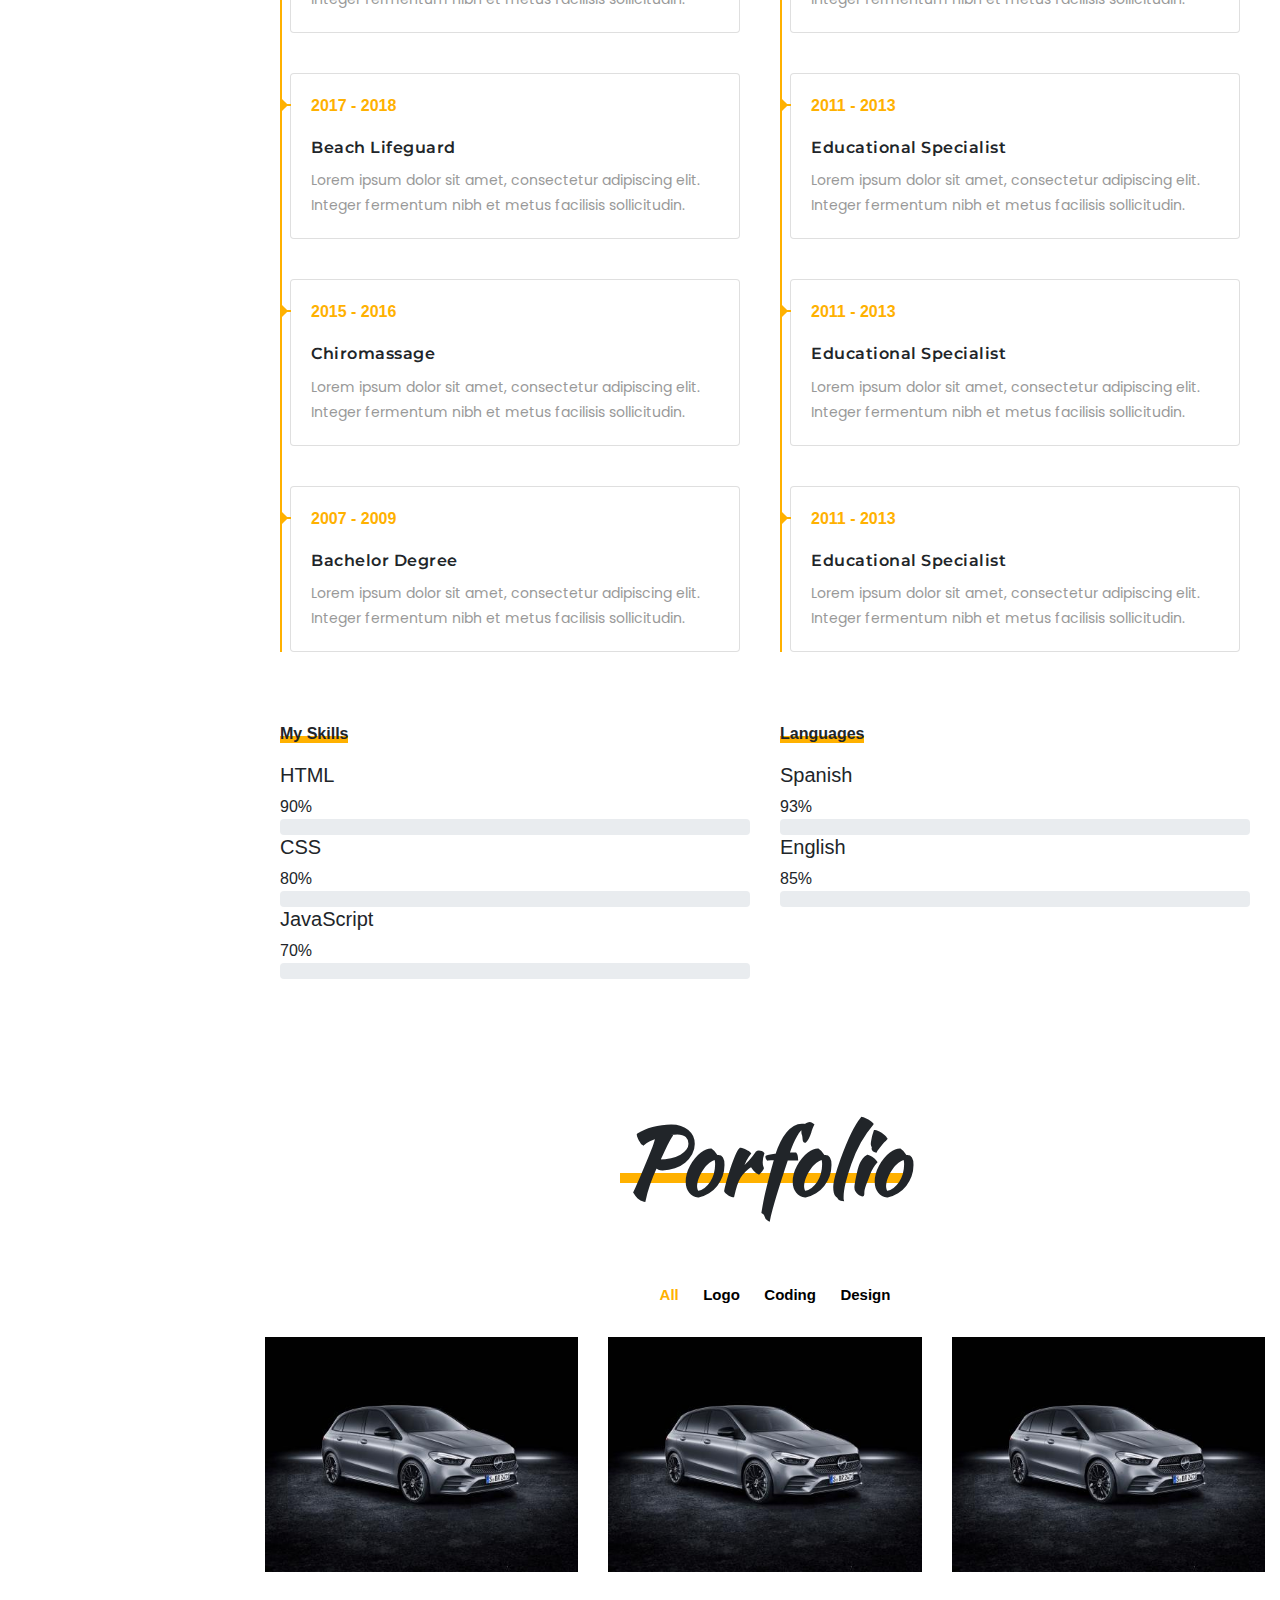
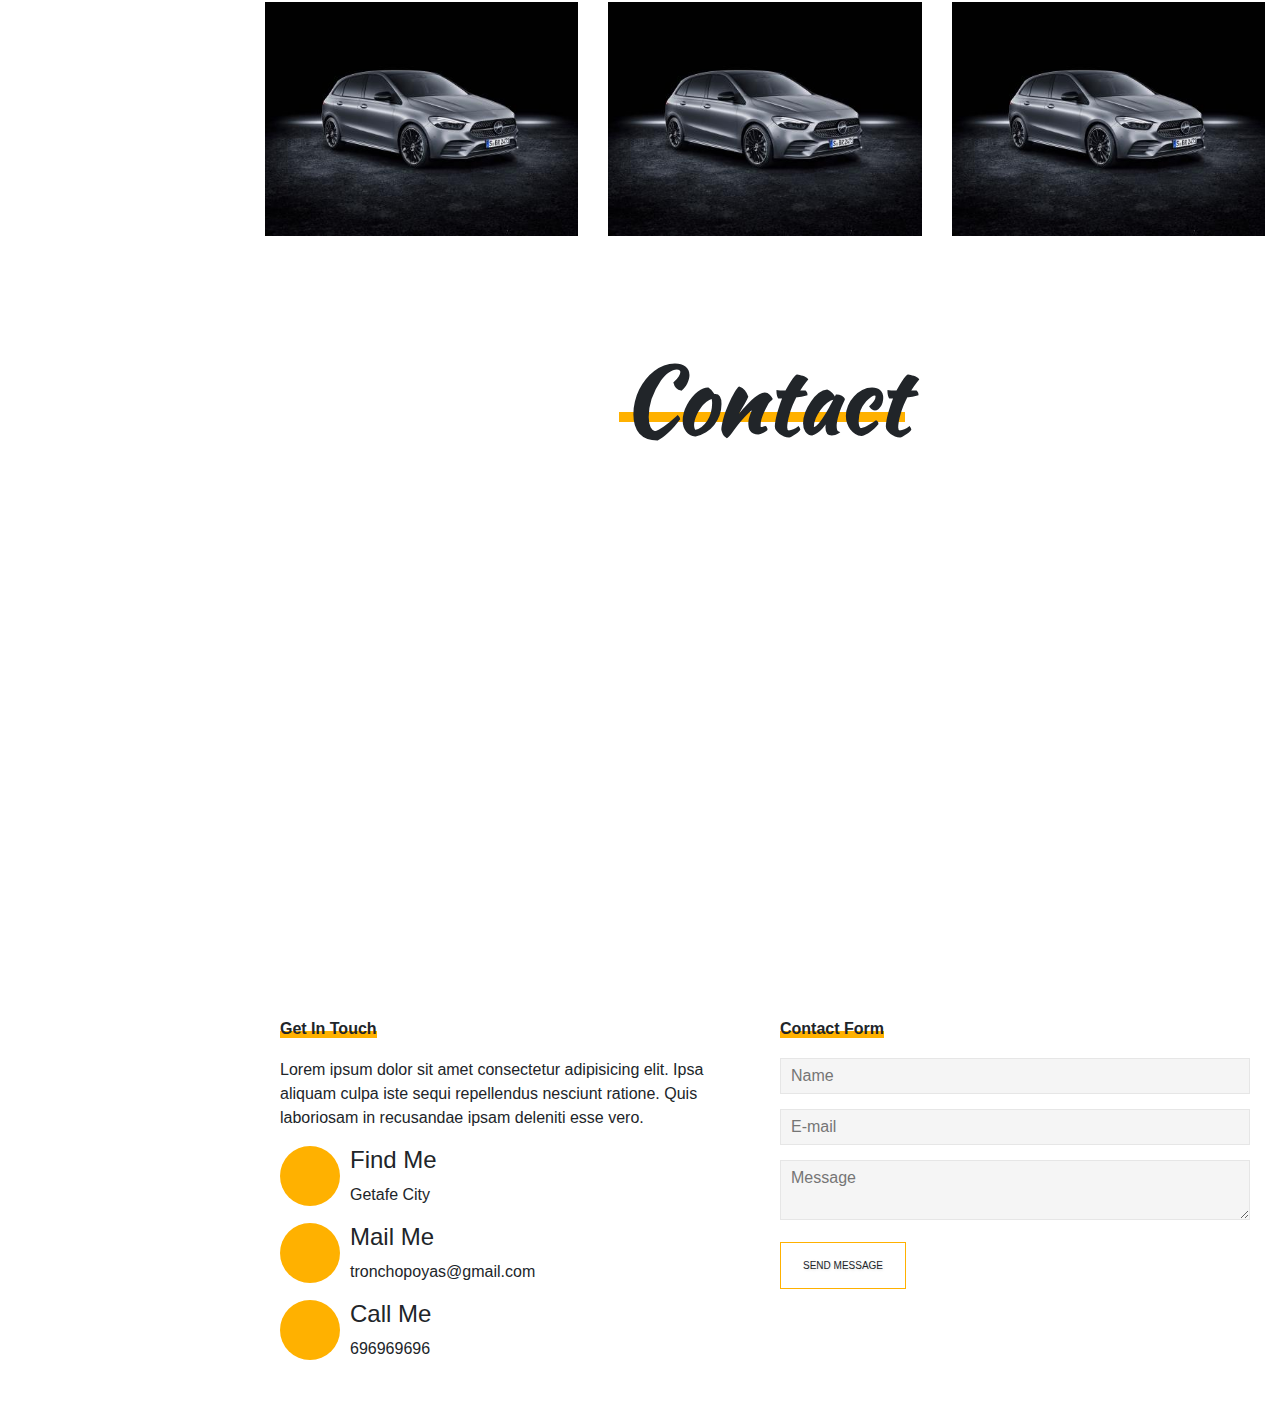
==== commit cbe44b14: "add in btn https" ====
--- a/index.html
+++ b/index.html
@@ -39,10 +39,8 @@
         <h1>Jorge Serna</h1>
 
         <div class="social-icons">
-          <a href="" class="btn"><i class="fab fa-linkedin"></i></a>
-          <a href="" class="btn"><i class="fab fa-facebook-f"></i></a>
-          <a href="" class="btn"><i class="far fa-heart"></i></a>
-          <a href="" class="btn"><i class="far fa-heart"></i></a>
+          <a href="https://www.linkedin.com/in/jorge-serna-alba-23a746194/" class="btn"><i class="fab fa-linkedin"></i></a>
+          <a href="https://github.com/jorgesernaalba" class="btn"><i class="fab fa-github"></i></a>
         </div>
 
         <ul>
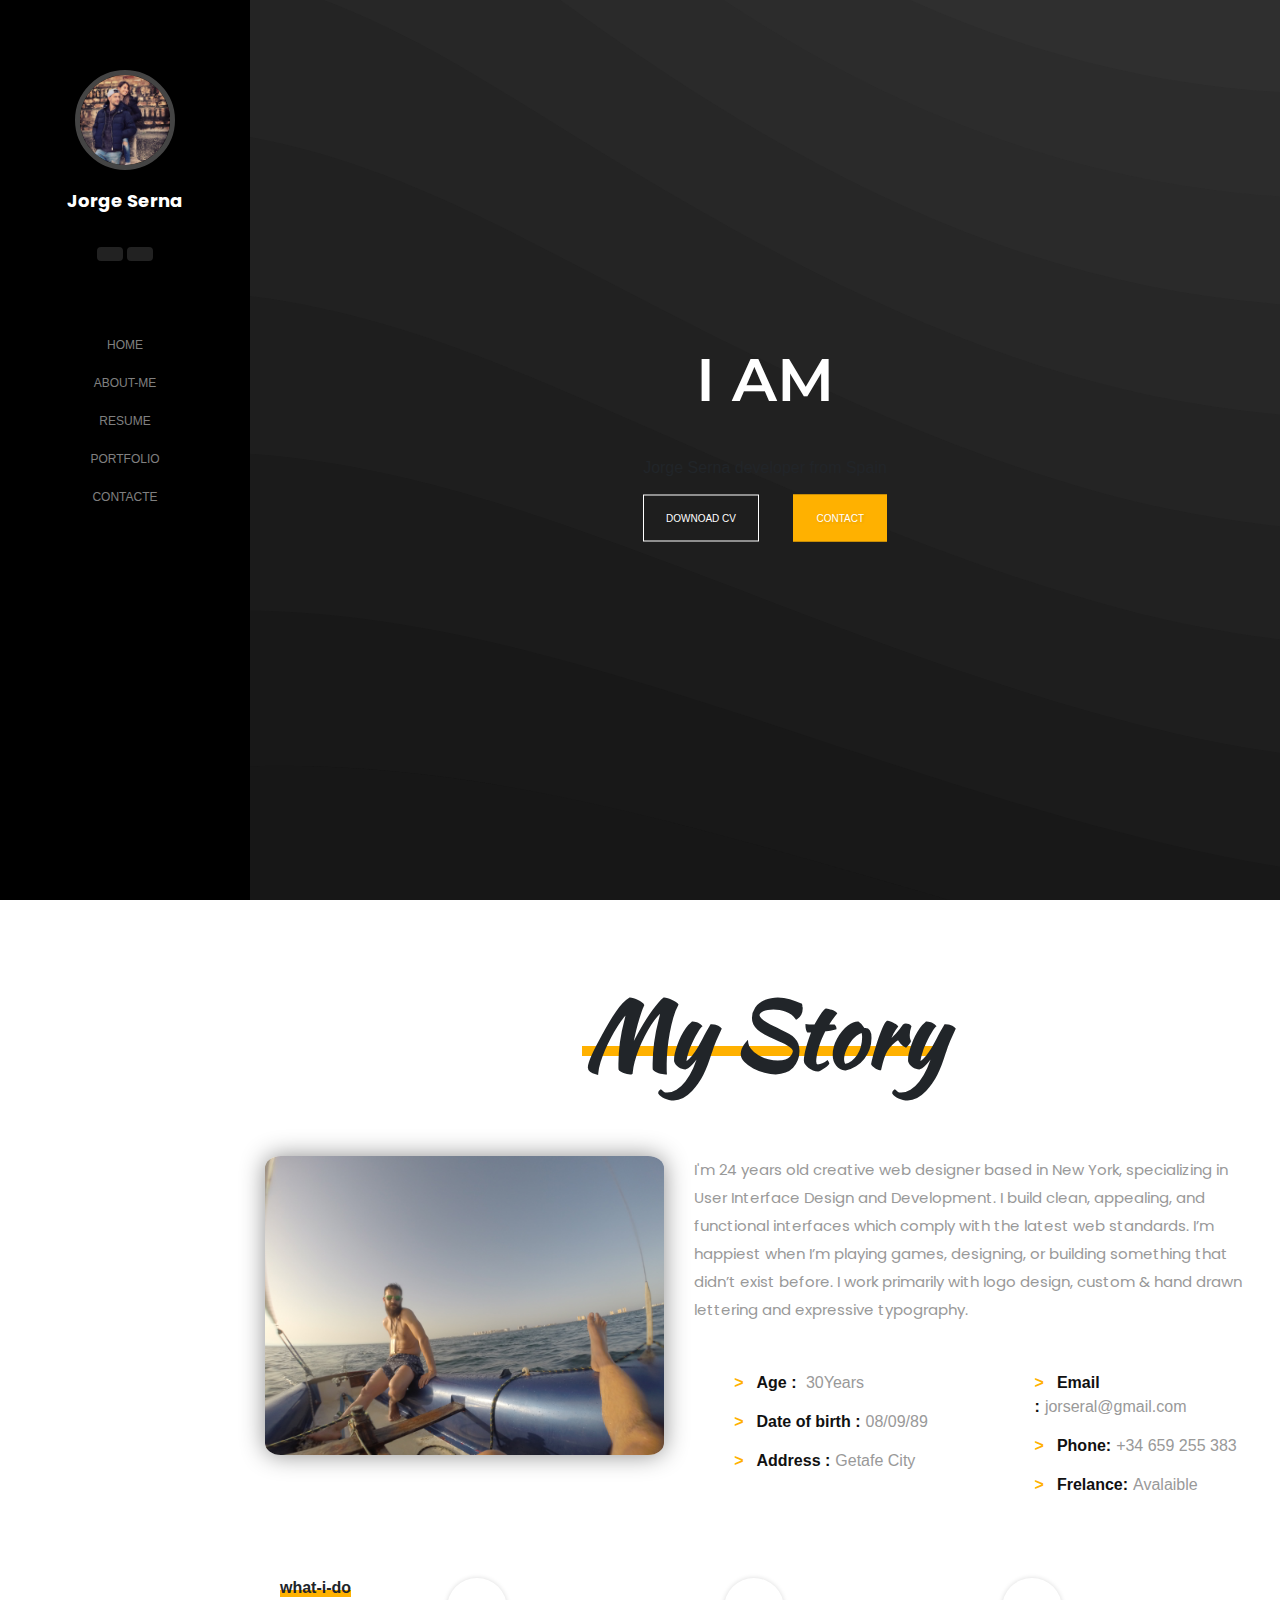
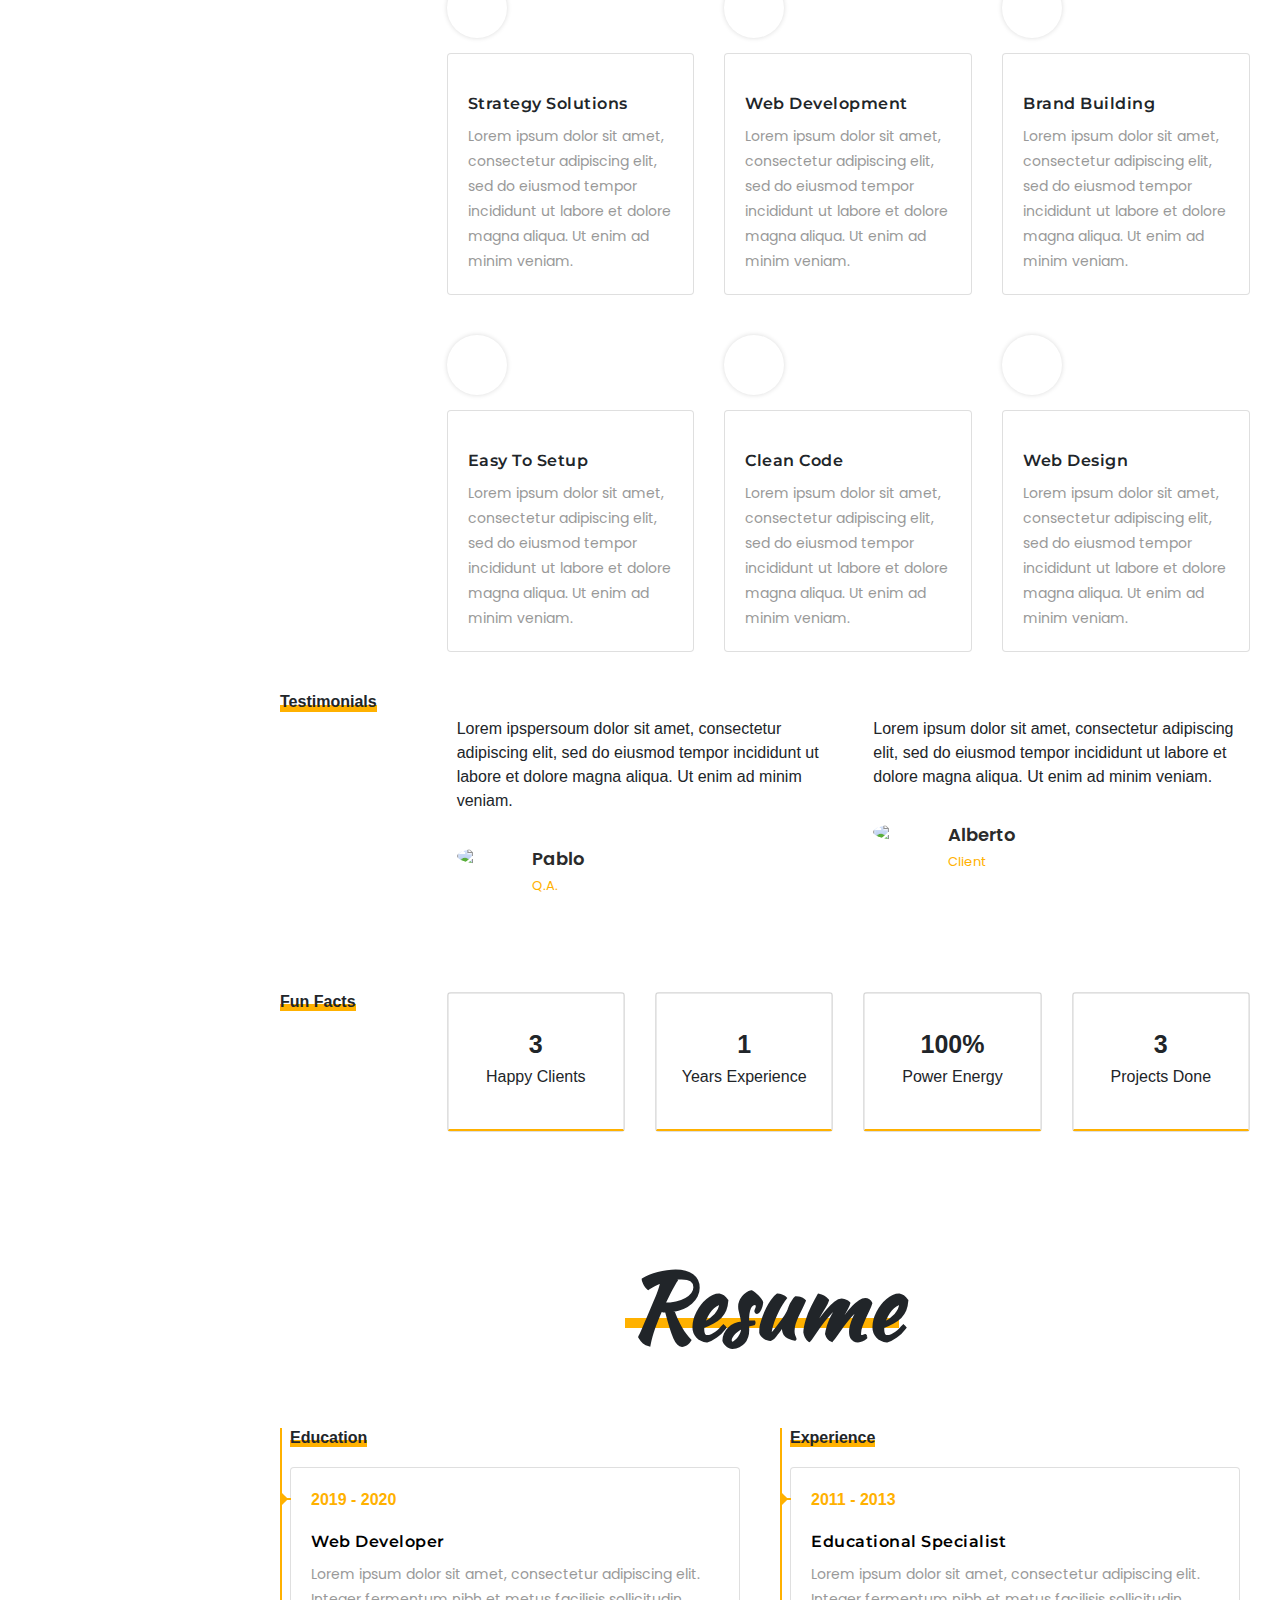
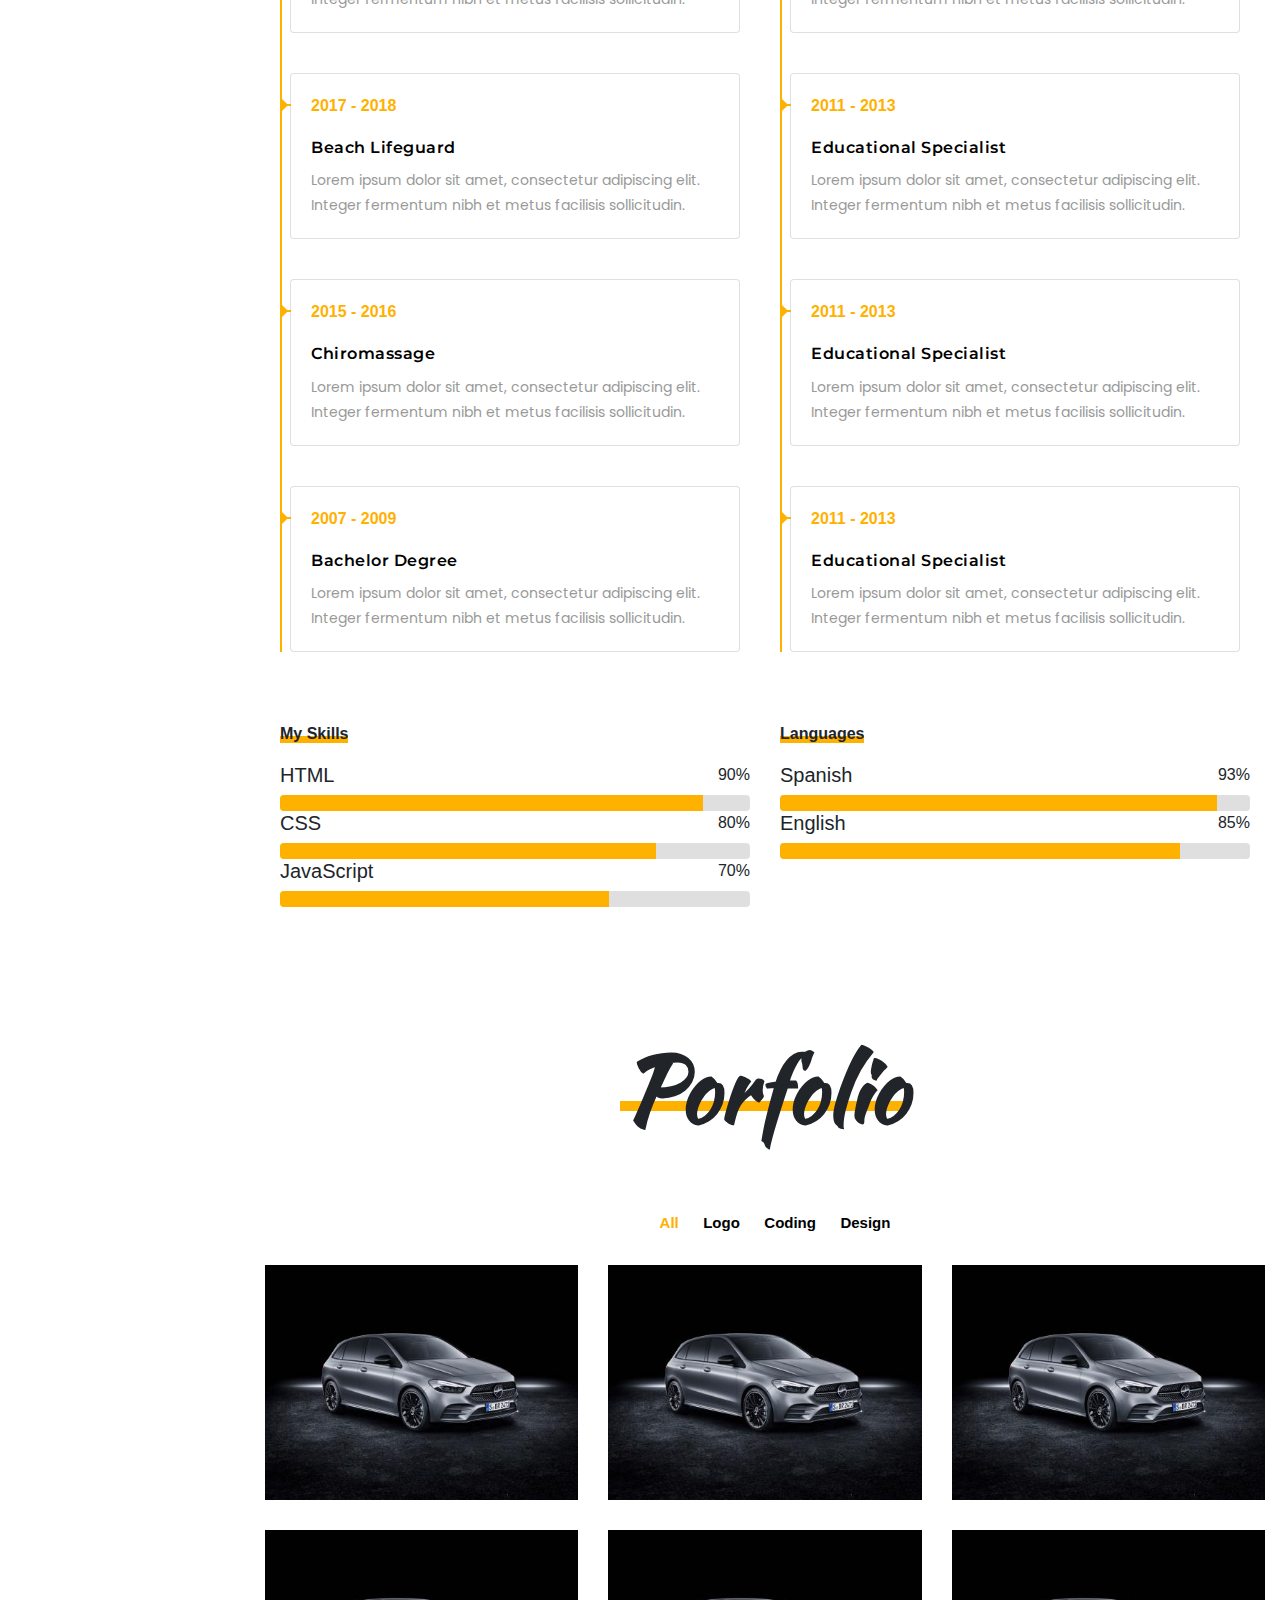
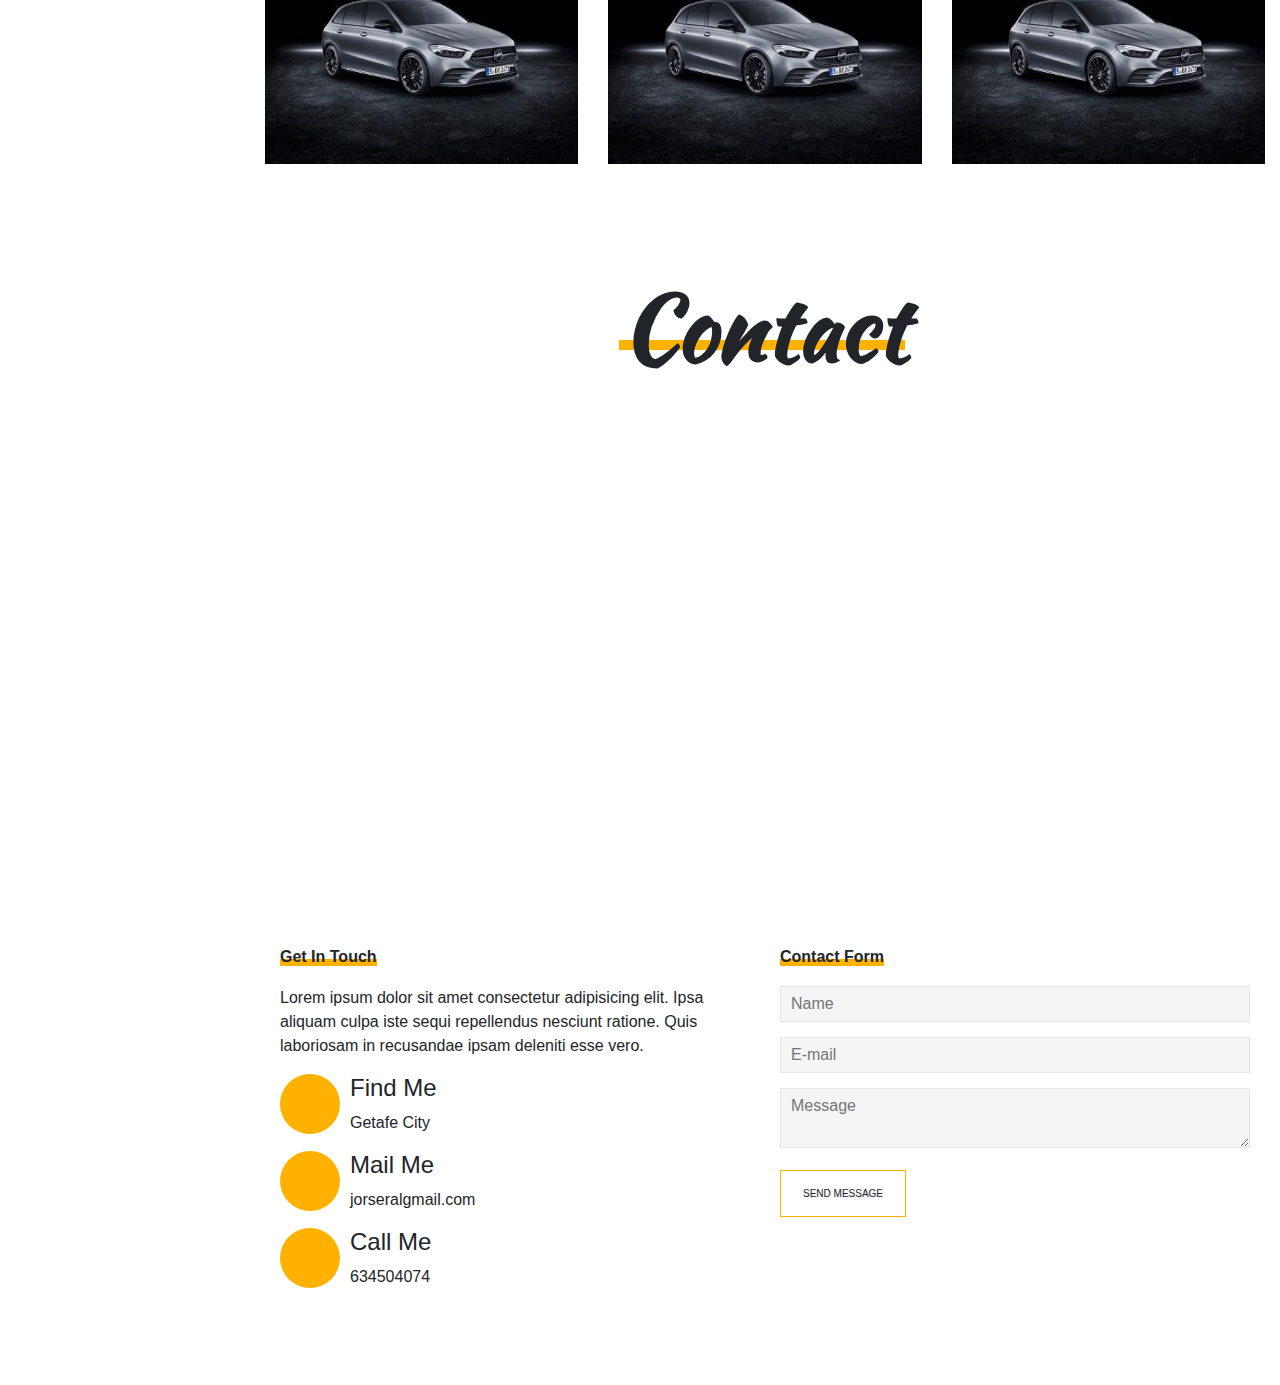
==== commit 72bc7f79: "change info real" ====
--- a/index.html
+++ b/index.html
@@ -39,8 +39,8 @@
         <h1>Jorge Serna</h1>
 
         <div class="social-icons">
-          <a href="https://www.linkedin.com/in/jorge-serna-alba-23a746194/" class="btn"><i class="fab fa-linkedin"></i></a>
-          <a href="https://github.com/jorgesernaalba" class="btn"><i class="fab fa-github"></i></a>
+          <a href="https://www.linkedin.com/in/jorge-serna-alba-23a746194/" target="_blank" class="btn"><i class="fab fa-linkedin"></i></a>
+          <a href="https://github.com/jorgesernaalba" target="_blank" class="btn"><i class="fab fa-github"></i></a>
         </div>
 
         <ul>
@@ -666,14 +666,14 @@
                       <i class="far fa-envelope"></i>
                       <div>
                         <h4>Mail Me</h4>
-                        <p>tronchopoyas@gmail.com</p>
+                        <p>jorseralgmail.com</p>
                       </div>
                     </div>
                     <div class="info-item">
                       <i class="fas fa-phone"></i>
                       <div>
                         <h4>Call Me</h4>
-                        <p>696969696</p>
+                        <p>634504074</p>
                       </div>
                     </div>
                   </div>
--- a/assets/styles/main.css
+++ b/assets/styles/main.css
@@ -174,6 +174,10 @@
   margin: 10px 0;
   -webkit-transition: color 0.3s ease-in-out;
   transition: color 0.3s ease-in-out;
+}
+.sidebar ul a:hover {
+  background-color: #333;
+  color: #ffb100;
 }
 
 @media (max-width: 991px) {
@@ -362,6 +366,9 @@
 .info-item div {
   margin-left: 70px;
 }
+.info {
+  padding-bottom: 40px;
+}
 /******************************/
 /* 3.4 About Me */
 .intro {
@@ -557,6 +564,7 @@
   color: #ffb100;
   font-size: 16px;
   font-weight: 700;
+}
 
 .timeline h4 {
   color: #000;
@@ -565,6 +573,7 @@
   margin-bottom: 11px;
   font-family: "Montserrat", sans-serif;
 }
+
 .timeline p {
   font-size: 14px;
   margin: 0;
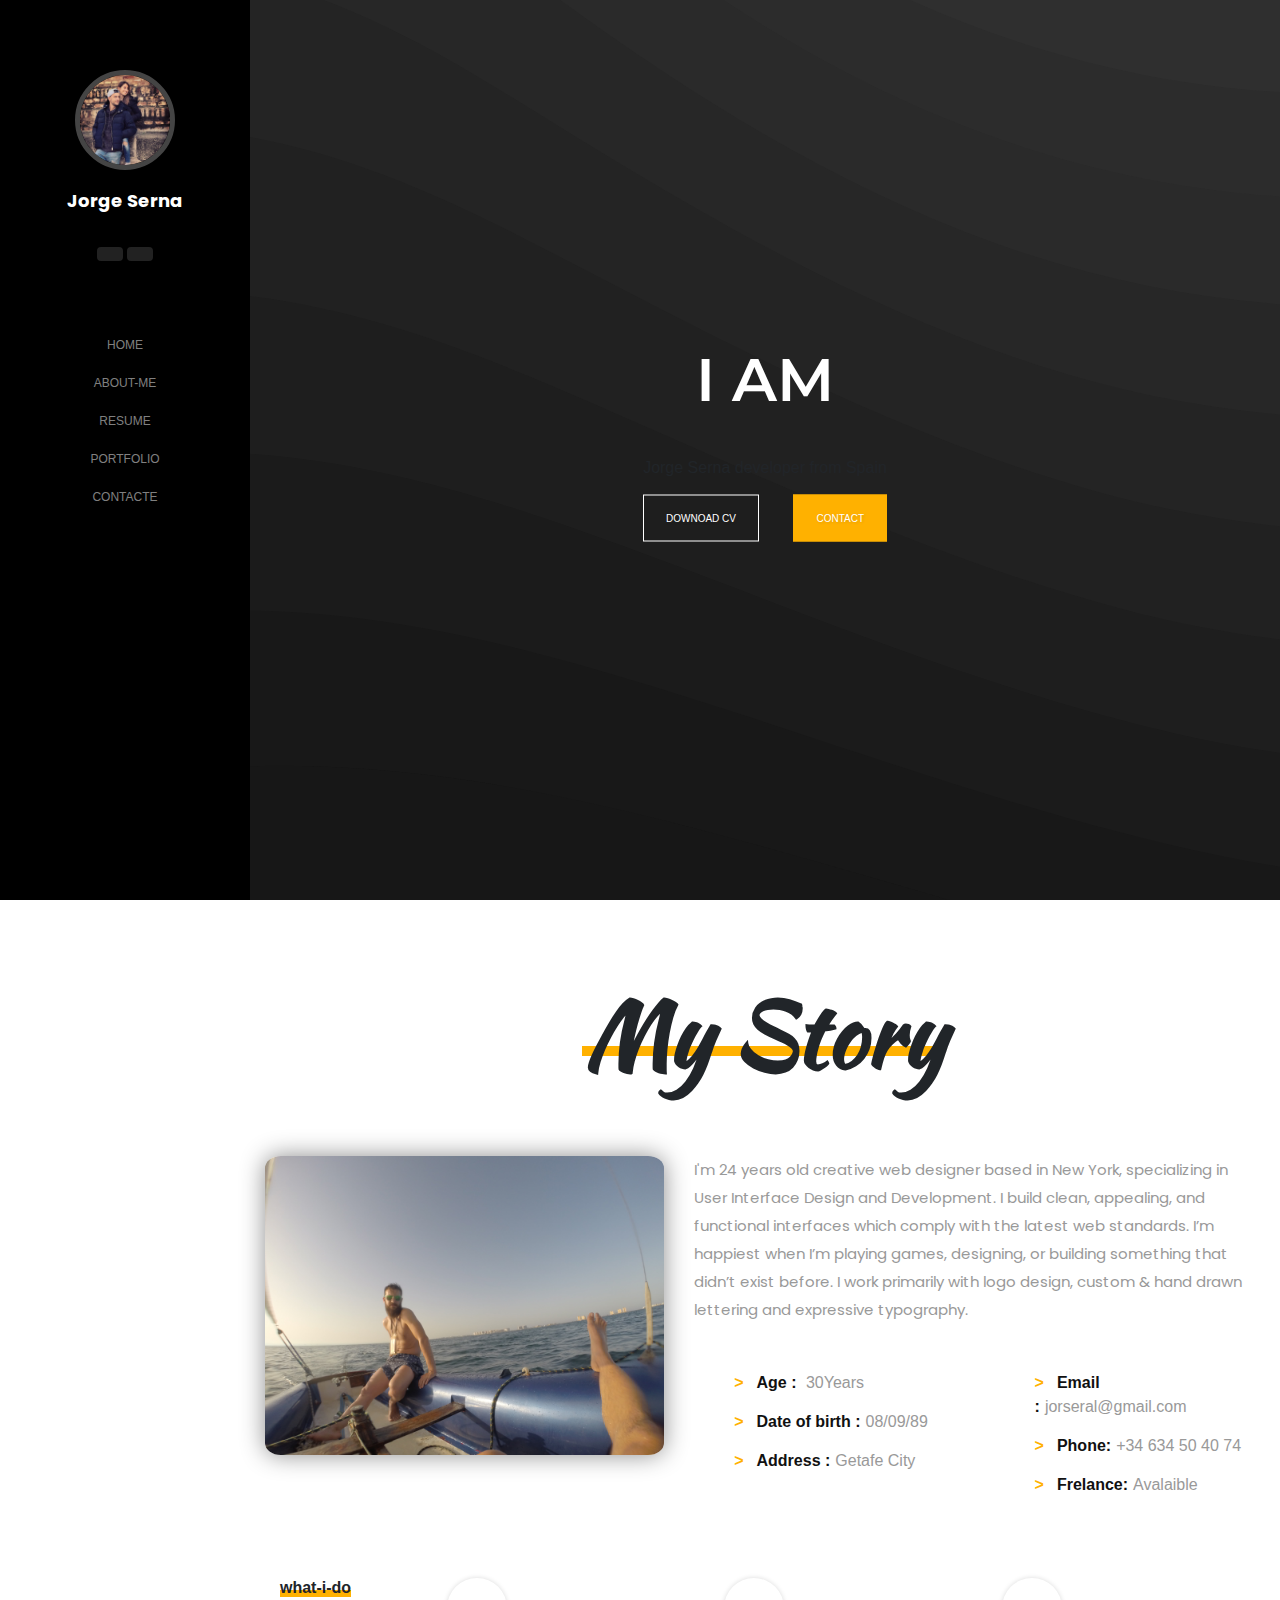
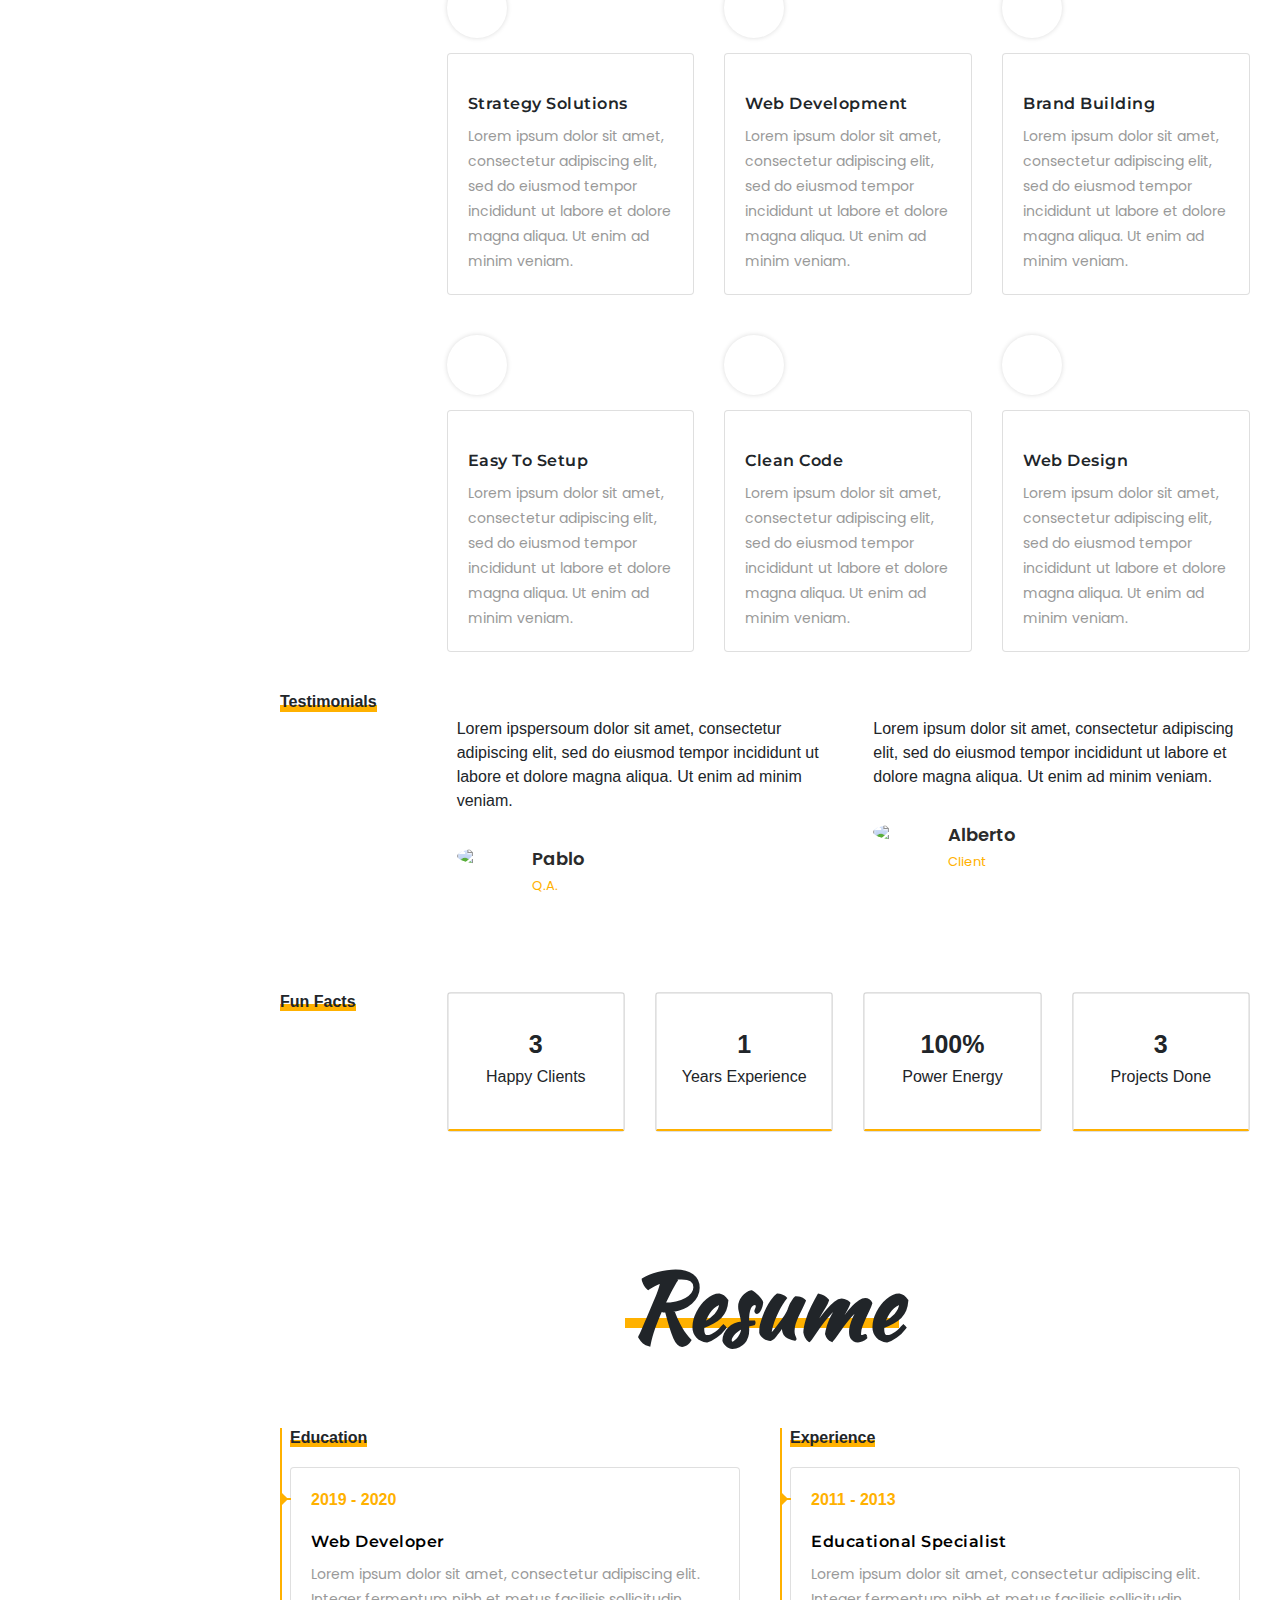
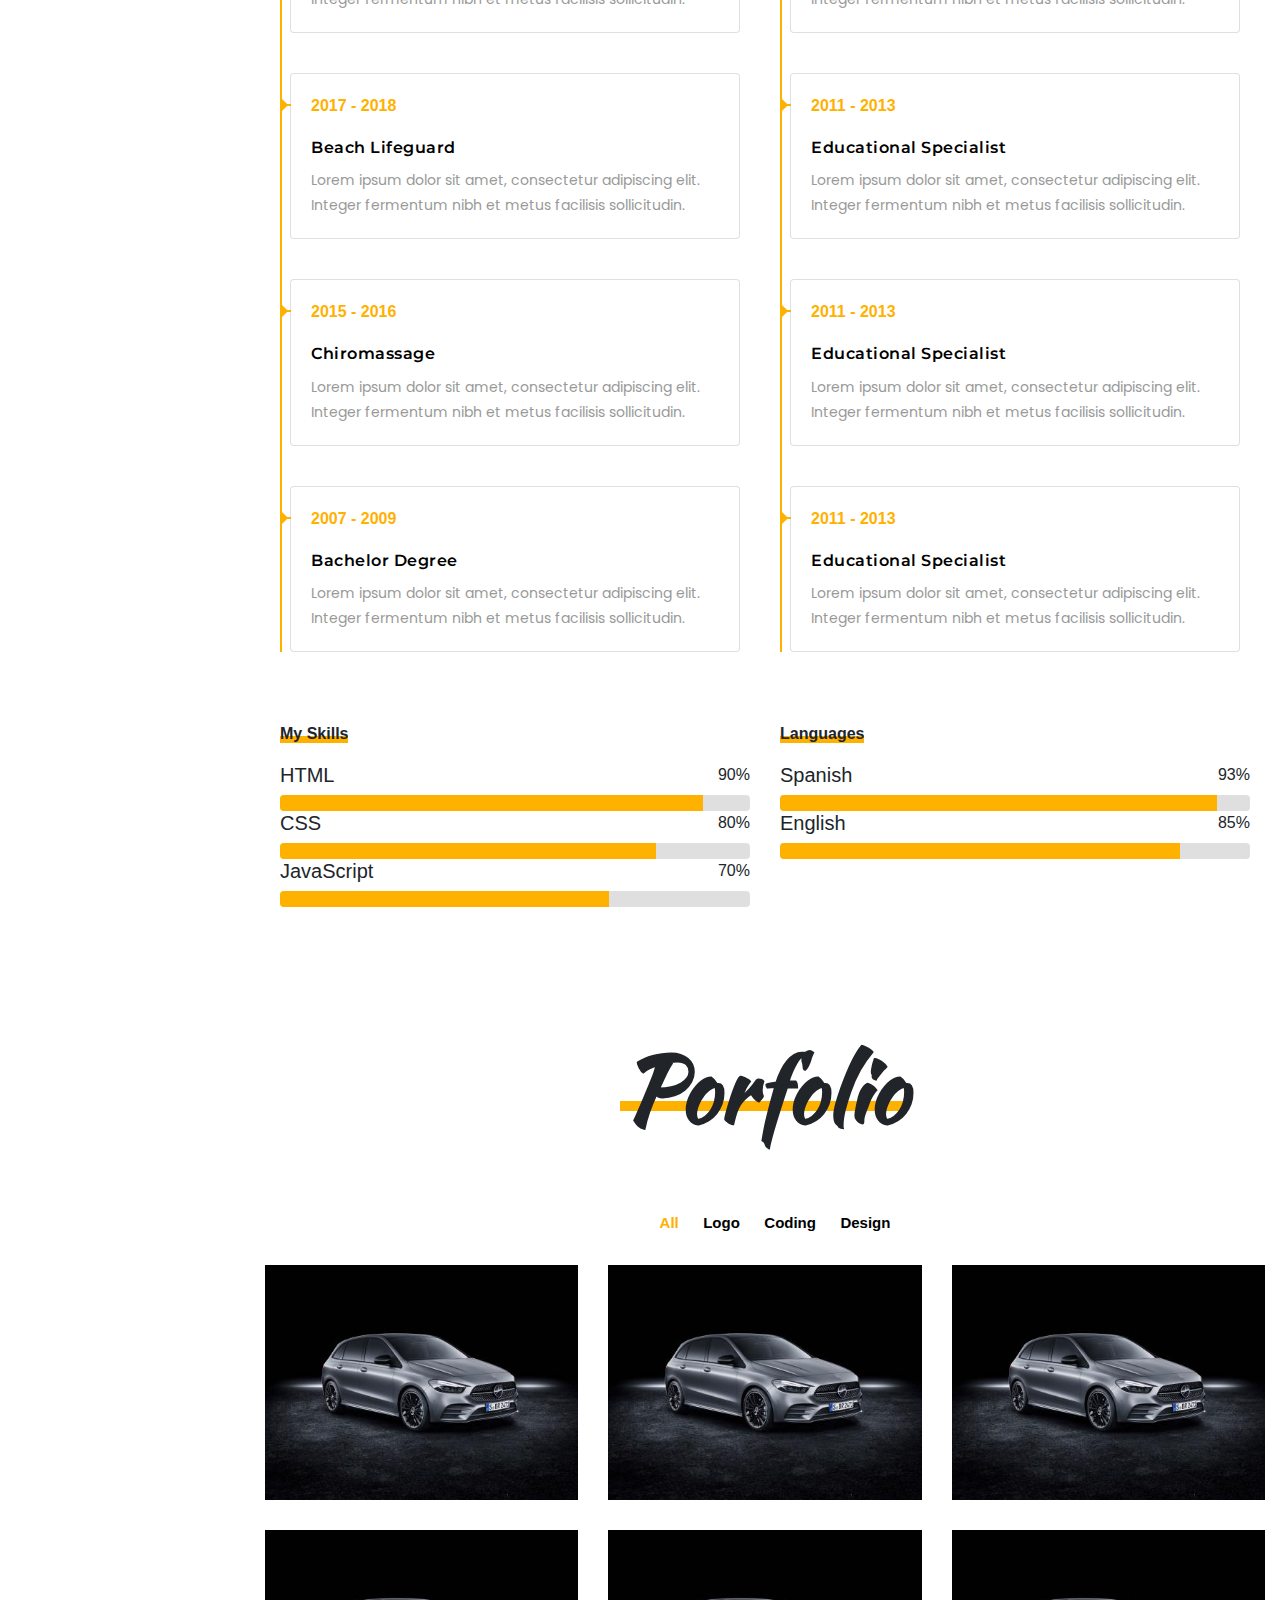
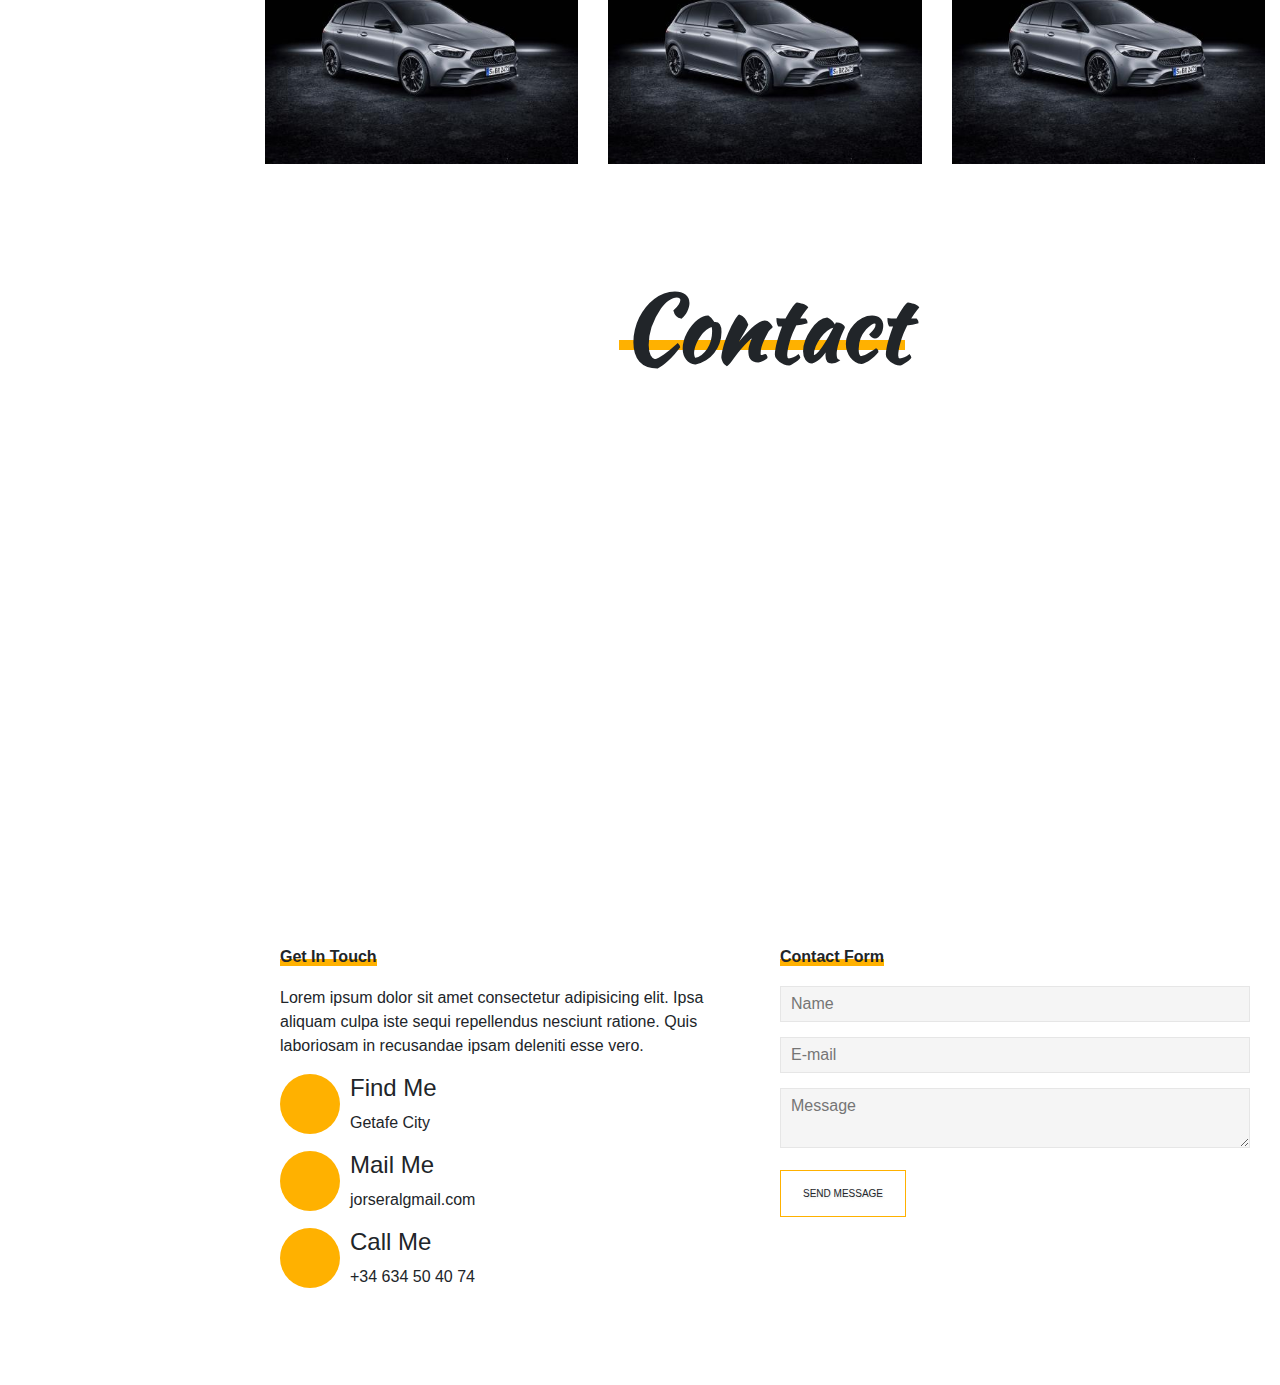
==== commit 74b32b4c: "change telephone number" ====
--- a/index.html
+++ b/index.html
@@ -109,7 +109,7 @@
                           <strong><span>></span>Email :</strong><span class="info-body">jorseral@gmail.com</span>
                         </li>
                         <li>
-                          <strong><span>></span>Phone:</strong><span class="info-body">+34 659 255 383</span>
+                          <strong><span>></span>Phone:</strong><span class="info-body">+34 634 50 40 74</span>
                         </li>
                         <li>
                           <strong><span>></span>Frelance:</strong><span class="info-body">Avalaible</span>
@@ -673,7 +673,7 @@
                       <i class="fas fa-phone"></i>
                       <div>
                         <h4>Call Me</h4>
-                        <p>634504074</p>
+                        <p>+34 634 50 40 74</p>
                       </div>
                     </div>
                   </div>
